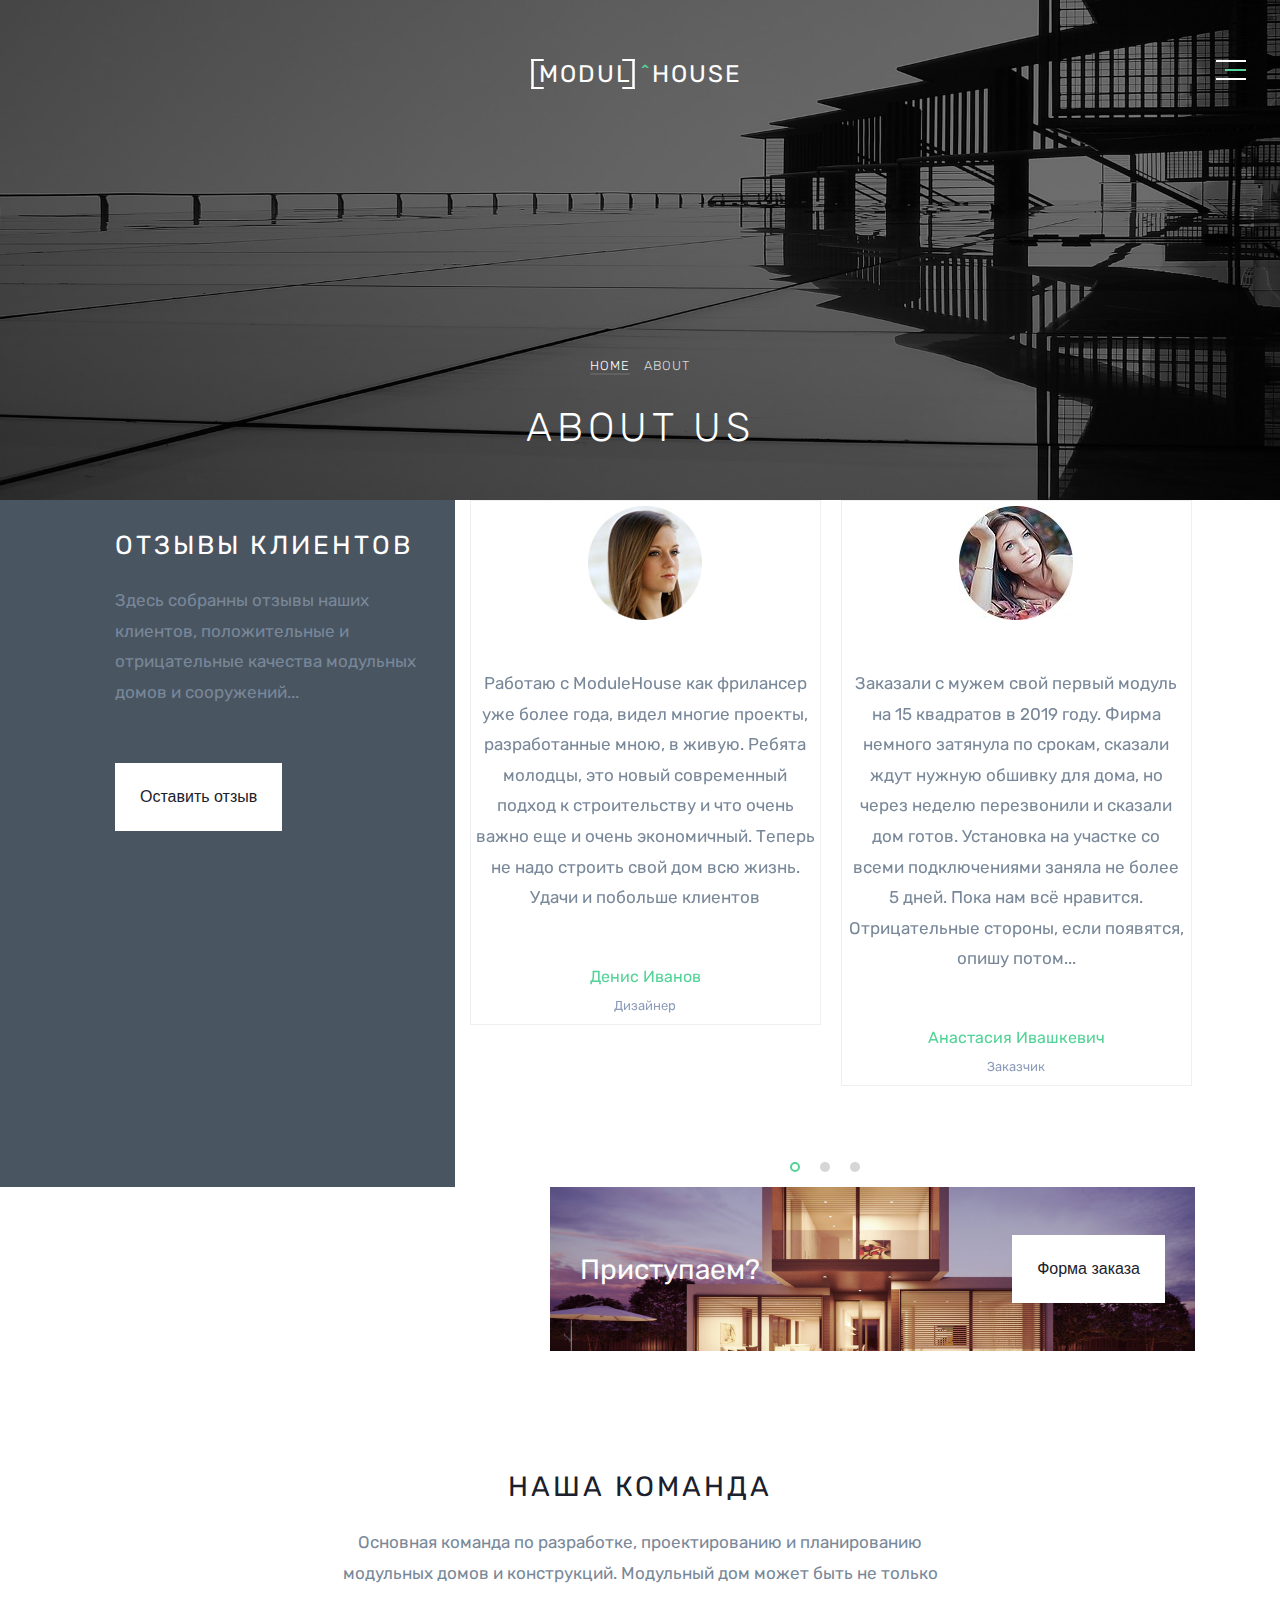
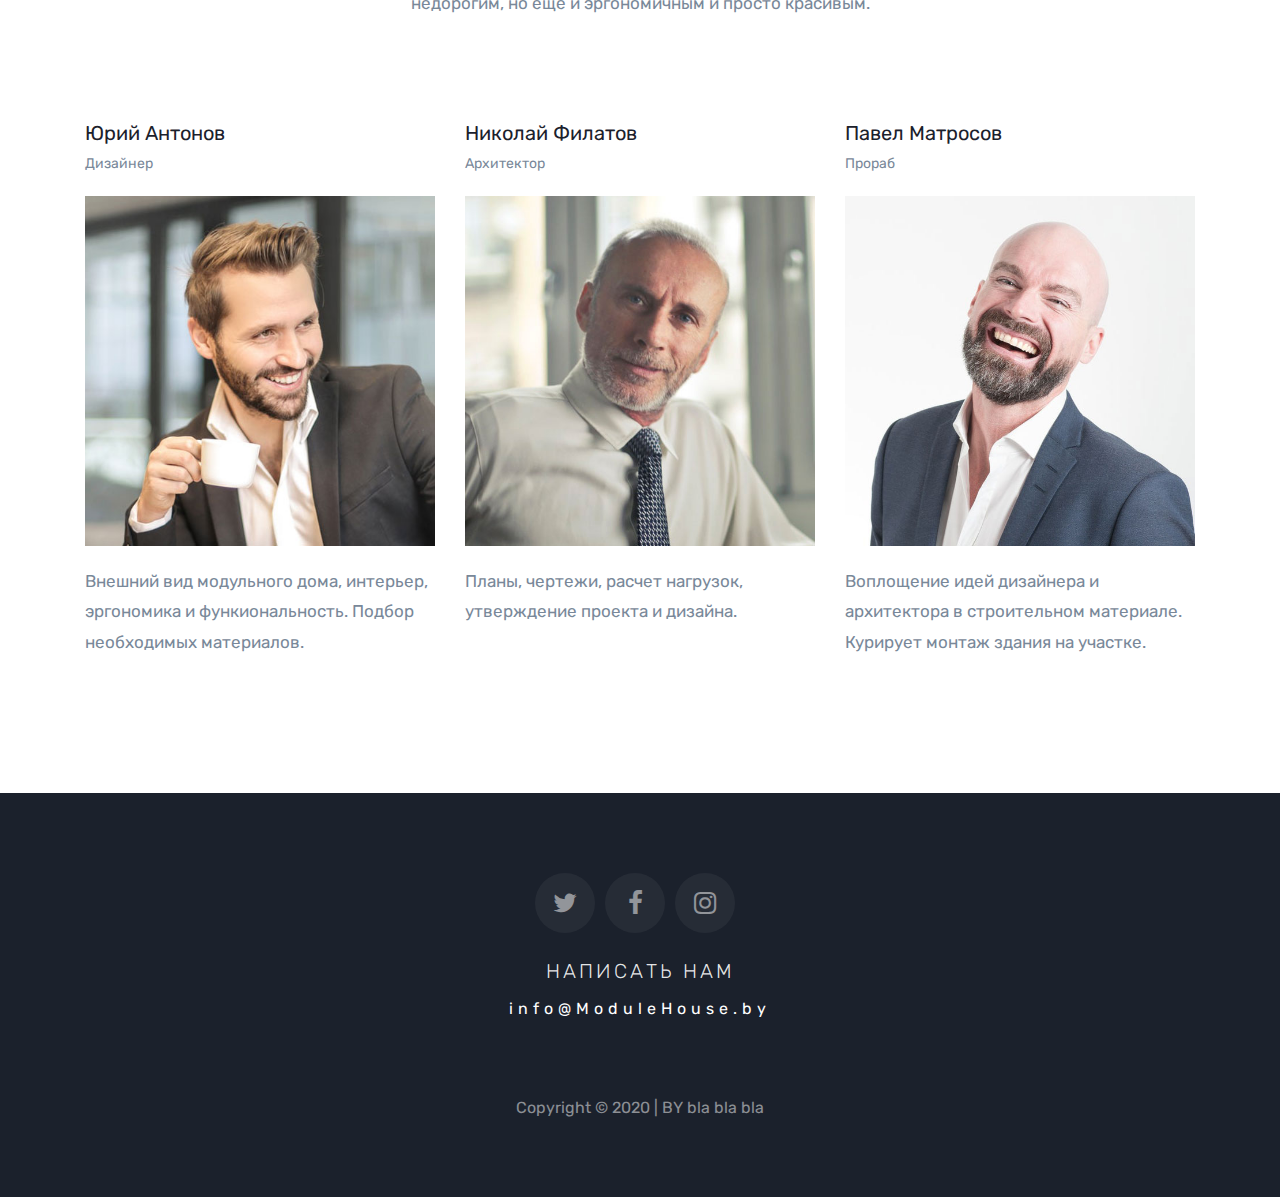
==== about.html @ 00d04a7b "first-commit" ====
<!DOCTYPE html>
<html lang="ru">
<head>
    <meta charset="UTF-8">
    <meta name="viewport" content="width=device-width, initial-scale=1.0">
    <link href="https://fonts.googleapis.com/css2?family=Rubik:wght@300;400;700&display=swap" rel="stylesheet">
    <link rel="stylesheet" href="css/style.css">
    <link rel="stylesheet" href="css/flaticon.css">
    <link rel="stylesheet" href="css/icomoon.css">
    <title>Modul:House</title>
</head>
<body>
    <header class="about_header">
        <div class="overlay">
        <div class="logo">
            <a href="index.html"><h1 class="logo_text"><span>MODUL</span>  <span class="logo_roof">^</span>HOUSE</h1></a>
        </div>
        <div class="about_us">ABOUT US</div>
        <div class="about_breadcrumbs">
            <span><a href="index.html">HOME</a></span>
            <span>ABOUT</span>
        </div>
</div>
        <div class="header_burger">
            <span></span>
        </div>
        <nav class="header_menu">
            <div class="menu_bg">
                <ul>
                    <li><a href="index.html" class="header_link"><h1 class="logo"><span>MODUL</span> <span class="logo_roof">^</span>HOUSE</h1></a></li>
                    <li><a href="index.html" class="header_link">Главная</a></li>
                    <li><a href="about.html" class="header_link">О нас</a></li>
                    <li><a href="#" class="header_link">Модульные дома</a></li>
                    <li><a href="#" class="header_link">Технология производства</a></li>
                    <li><a href="service.html" class="header_link">Наше предприятие</a></li>
                    <li><a href="contact.html" class="header_link">Контакты</a></li>
                </ul>
            </div>
        </nav>
    </header>
    <!-- reviews -->
<section class="about_reviews">
    <div class="reviews_container container">
        <div class="reviews_wrapper">
            <div class="reviews_static">
                <div class="static_title">Отзывы клиентов</div>
                <div class="reviews_subtitle">Здесь собранны отзывы наших клиентов, положительные и отрицательные качества модульных домов и сооружений...</div>
                <button class="reviews_left_btn">Оставить отзыв</button>
            </div>
            <div class="reviews_slider">
                    <div class="reviews_slider_item">
                        <div class="reviews_img_wrapper">
                            <img src="img/r_slider/1.jpg" alt="1">
                        </div>
                        <div class="reviews_content">Работаю с ModuleHouse как фрилансер уже более года, видел многие проекты, разработанные мною, в живую. Ребята молодцы, это новый современный подход к строительству и что очень важно еще и очень экономичный. Теперь не надо строить свой дом всю жизнь. Удачи и побольше клиентов</div>
                        <div class="author_name">Денис Иванов</div>
                        <div class="who_is">Дизайнер</div>
                    </div>
                    <div class="reviews_slider_item">
                        <div class="reviews_img_wrapper">
                            <img src="img/r_slider/2.jpg" alt="2">
                        </div>
                        <div class="reviews_content">Заказали с мужем свой первый модуль на 15 квадратов в 2019 году. Фирма немного затянула по срокам, сказали ждут нужную обшивку для дома, но через неделю перезвонили и сказали дом готов. Установка на участке со всеми подключениями заняла не более 5 дней. Пока нам всё нравится. Отрицательные стороны, если появятся, опишу потом...</div>
                        <div class="author_name">Анастасия Ивашкевич</div>
                        <div class="who_is">Заказчик</div>
                    </div>
                    <div class="reviews_slider_item">
                        <div class="reviews_img_wrapper">
                            <img src="img/r_slider/3.jpg" alt="3">
                        </div>
                        <div class="reviews_content">Добрый день, немного опасался всего этого нового, не понятного, но когда зимой приехал и посмотрел тестовый модуль, мне понравилось. При температуре на улице -15 градусов, в доме с одним лишь обогревателем температура была около 18 градусов. Изначально думал поставить как гостевой дом, но когда увидел всю суть и легкость пристройки и увеличения площади, понял, что это будет основное жилье.</div>
                        <div class="author_name"> Денис Иванов</div>
                        <div class="who_is">Заказчик</div>
                    </div>
            </div>
        </div>
    </div>
</section>
<!-- started -->
<section class="started">
    <div class="started_container container">
        <div class="started_wrapper">
            <div class="started_title">Приступаем?</div>
            <button class="started_btn">Форма заказа</button>
        </div>
    </div>
</section>
<!-- our team -->
<section class="our_team">
    <div class="our_team_container container">
        <div class="our_team_header">
        <div class="our_team_title">Наша команда</div>
        <div class="our_team_subtitle">Основная команда по разработке, проектированию и планированию модульных домов и конструкций. Модульный дом может быть не только недорогим, но еще и эргономичным и просто красивым.
        </div>
    </div>
        <div class="our_team_wrapper">
            <div class="team_item">
                <div class="name">Юрий Антонов</div>
                <div class="prof">Дизайнер</div>
                <div class="team_img"><img src="img/bg/person_1.jpg" alt="person"></div>
                <div class="team_slogan">Внешний вид модульного дома, интерьер, эргономика и функиональность. Подбор необходимых материалов.</div>
            </div>
            <div class="team_item">
                <div class="name">Николай Филатов</div>
                <div class="prof">Архитектор</div>
                <div class="team_img"><img src="img/bg/person_3.jpg" alt="person"></div>
                <div class="team_slogan">Планы, чертежи, расчет нагрузок, утверждение проекта и дизайна.</div>
            </div>
            <div class="team_item">
                <div class="name">Павел Матросов</div>
                <div class="prof">Прораб</div>
                <div class="team_img"><img src="img/bg/person_2.jpg" alt="person"></div>
                <div class="team_slogan">Воплощение идей дизайнера и архитектора в строительном материале. Курирует монтаж здания на участке.</div>
            </div>
        </div>
    </div>
</section>
<!-- footer -->
<section class="footer">
    <div class="footer_container container">
        <div class="social_icon">
            <div class="twitter">
                <a href="twitter.com"><span class="icon-twitter"></span></a>
            </div>
            <div class="facebook">
                <a href="twitter.com"><span class="icon-facebook"></span></a>
            </div>
            <div class="instagram">
                <a href="twitter.com"><span class="icon-instagram"></span></a>
            </div>
        </div>
        <div class="contact_us">
            <div class="footer_title">НАПИСАТЬ НАМ</div>
            <div class="footer_mail">info@ModuleHouse.by</div>
        </div>
        <div class="copyright">Copyright &copy; 2020 | BY bla bla bla
        </div>
    </div>
</section>
    <script src="//code.jquery.com/jquery-3.5.1.min.js"></script>
    <script src="js/slick.min.js"></script>
    <script src="js/slider.js"></script>
    <script src="js/burger.js"></script>
    <script src="js/anim.js"></script>
    <script></script>
</body>
</html>
---- css/style.css ----
*{
    padding: 0;
    margin: 0;
    box-sizing: border-box;
    outline: none;
}
body{
    font-family: 'Rubik', sans-serif;
}

body.active{
    overflow: hidden;
}
/* header */

h1{
    font-size: 24px;
    font-weight: 400;
    letter-spacing: 2px;
    color: #fff;
    position: absolute;
    z-index: 1;
    margin: 60px 0 0 0;
    right: 50%;
    transform: translate(50%, 0%); 
}

h1 span:before{
    position: absolute;
    content: '';
    top: -1px;
    left:-7px;
    height: 26px;
    width: 10px;
    background-color: transparent;
    border: 2px solid #fff;
    border-right: none;
}
h1 span:after{
    position: absolute;
    content: '';
    top: -1px;
    left: 84px;
    height: 26px;
    width: 10px;
    background-color: transparent;
    border: 2px solid #fff;
    border-left: none;
}
.logo .logo_roof{
    color:#53d397;
}
/* header burger */

.header_burger{
    display: block;
    position: absolute;
    width: 30px;
    height: 20px;
    left: 95%;
    top: 60px;
    z-index: 3;
    cursor: pointer;
}
.header_burger:hover span{
    width: 100%;
    transition: all 0.5s ease;
}
.header_burger span{
    position: absolute;
    width: 70%;
    background-color: #53d397;
    height: 2px;
    right: 0;
    top: 9px;
}
.header_burger:before,
.header_burger:after{
    content: '';
    background-color: #fff;
    position: absolute;
    width: 100%;
    height: 2px;
    left: 0;
}
.header_burger:before{
    top: 0;
}
.header_burger:after{
    bottom: 0;
}
.header_burger.active:before{
    transform: rotate(45deg);
    transition: all 0.5s ease;
    top: 9px;
}
.header_burger.active:after{
    transform: rotate(-45deg);
    transition: all 0.5s ease;
    bottom:9px;
}
.header_burger.active span{
    transform: scale(0);
}
.header_menu.active{
    opacity: 1;
    top: 0;
    position: absolute;
    width: 100%;
    height: 100%;
    transition: left 0.6s ease,
        height 0.6s ease,
        left 0.5s ease,
        opacity 1s ease;
}
/* slider */
.header_slider{
    position: relative;
    overflow: hidden;
}
.header_slider.slick-slider{
    background-color:rgb(0, 0, 0); 
}
/* Слайдер запущен */
.slick-slider.slick-initialized{}
/* Слайдер с точками */
.slick-slider.slick-dotted{}
/* Ограничивающая оболочка */
.header_slider .slick-list {
    height: 700px;
    width: 100%;
}

.header_slider img {
    width: 100%;
    height: 700px;
  }
/* Лента слайдов */
.header_slider .slick-track{
    display: flex;
    align-items: flex-start;
}
/* Слайд */
.header_slider .slick-slide{
    opacity: 0.4;
    overflow: hidden;

}
.header_slider .slick-slide:hover{
    opacity: 0.8;
    cursor: pointer;
    transition: all 0.5s ease 0s;
}

/* Слайд активный (показывается) */
.slick-slide.slick-active{}
/* Слайд основной */
.slick-slide.slick-current{}
/* Слайд по центру */
.slick-slide.slick-center{}
/* Точки (булиты) */
.header_slider .slick-dots{
    position: absolute;
    bottom: 100px;
    right: 50%;
    transform: translateX(50%);
    display: flex;
    align-items: flex-start;
    justify-content: center;
}
.header_slider .slick-dots li{
    list-style-type: none;
    margin: 0 10px;
    
}
/* Элемент точки */
.header_slider .slick-dots li button{
    font-size: 0;
    width: 20px;
    height: 20px;
    background-color: rgb(214, 214, 214);
    border-radius: 50%;
    border: none;
    cursor: pointer;
}
/* Активная точка */
.header_slider .slick-dots li.slick-active button{
    background-color:#fff;
    border: 3px solid #53d397;
}

/* nav */

.header_menu{
    opacity: 0;
    display: flex;
    position: absolute;
    width: 100%;
    height: 0;
    background-color: #1b212c;
    top: -100%;
    left: 0;
    z-index: 2;
}
.menu_bg{
    background: url('../img/slider/bg_2.jpg') center center/cover no-repeat;;
    width: 40%;
}
.header_menu ul{
    position: relative;
    top: 20%;
    left: 100%;
}
.header_menu ul li{
    margin: 50px;
    list-style-type: none;
}
.header_menu ul li a{
    font-size: 20px;
    font-weight: 400;
    text-decoration: none;
    color: #fff;
}
.header_menu ul li a:hover{
    color:#53d397;
}
.header_menu ul li a:hover:before{
    content: '';
    width: 15px;
    height: 15px;
    background-color: #1b212c;
    position: absolute;
    left: -8px;
    margin-top: 5px;
    transform: rotate(45deg);
    border-bottom: 1px solid #53d397;
    border-left: 1px solid #53d397;
}

.header_menu ul li .logo{
    font-size: 24px;
    font-weight: 400;
    letter-spacing: 2px;
    color: #fff;
    position: relative;
    top:-20px;
}
/* content */
.container{
    width: 1140px;
    padding-right: 15px;
    padding-left: 15px;
    margin: 0 auto;
}
.wrapper{
    display: flex;
    justify-content: space-between;
}
.content_wrapper{
    display: flex;
    flex-wrap: wrap;
    align-content: center;
    justify-content: space-around;
}
.counter1, .counter2, .counter3, .counter4{
    font-size: 30px;
    color: #1b212c;
    font-weight: 300;
}
.content_item{
    padding-bottom: 50px;
    margin-right: 70px;
}
.subtitle{
    font-size: 14px;
    color:#42506b;
    letter-spacing: 3px;
    text-transform: uppercase;
    margin-top: 10px;    
}
.content_img_wrapper{
    max-height: 470px;
    position: relative;
}
.wrapper .content_img_wrapper img{
    max-width: 470px;
    height:470px;
    object-fit: cover;
}
.content_img_wrapper .content_btn{
    position: absolute;
    top: 50%;
    left:50%;
    transform: translate(-50%, -50%);
    font-size: 20px;
    letter-spacing: 1px;
    color:#1b212c;
    border: 2px solid #fff;
    padding: 24px 40px;
    background-color: #fff;
    cursor: pointer;
}
.img_wrapper .content_btn:hover{
    background-color: rgba(0, 0, 0, 0.305);
    color: #fff;
    transition: all 0.5s ease;
}
/* service */

.service_nav{
    padding: 48px 0;
    background-color: #4a5562;
}
.service_nav h3{
    margin: 0 0 54px 16px;
    font-size: 18px;
    text-transform: uppercase;
    color: #fff;
    font-weight: 400;
}
.nacc h2{
    margin-bottom: 70px;
    font-size: 24px;
    text-transform: uppercase;
    color: #4a5562;
    font-weight: 400;
}
.nacc h2 span{
    font-size: 24px;
    text-transform: uppercase;
    color:#53d397;
    font-weight: 400;
}
.service_nav:after{
    content: '';
    position: absolute;
    top: 0;
    right: 100%;
    bottom: 0;
    width: 360%;
    background: #4a5562;
}
li .flaticon-house-plans:before{
    content: '\f103';
    font-size: 26px;
    margin-right: 16px;
}


.service_nav h3 span{
    color: #fff;
    padding-bottom: 3px;
    border-bottom: 2px solid #53d397;
}
.service_nav h3{
    color: #fff;
}
.service_item_title span{
    font-size: 30px;
}
.accord_subtitle{
    margin-top: 30px;
}
.accord_btn{
    margin-top: 25px;
    background: #4a5562;
    border: 1px solid #fff;
    color: #fff;
    padding: 24px;
    font-weight: 400;
    text-align: center;
    white-space: nowrap;
    vertical-align: middle;
    font-size: 16px;
    cursor: pointer;
}
.accord_btn:hover{
    background-color: #fff;
    color: #4a5562;
    border: 1px solid #4a5562;
}
.img_30, .img_45, .img_60{
    height: 60%;
    width: 60%;
}
/*  */
/* started */
.started_container{
    display: flex;
    justify-content: flex-end;
}
.started_wrapper{
    background: url('../img/bg/bg_1.jpg') center center/cover no-repeat;
    padding: 48px 30px;
    display: flex;
    justify-content: space-between;
    flex:0 0 58.1%;
}
.started_title{
    font-size: 28px;
    align-self: center;
    color: #fff;
}
.started_btn{
    align-self: center;
    background: #fff;
    border: 1px solid #fff;
    color: #1b212c;
    padding: 24px;
    font-weight: 400;
    text-align: center;
    white-space: nowrap;
    vertical-align: middle;
    font-size: 16px;
}
/* portfolio */

.portfolio_wrapper{
    display: flex;
    padding: 119px 0;
}
.portfolio_wrapper img{
    max-width:100%;
    height:auto;
}
.porfolio_content_wrapper{
    display: block;
}
.img_wrapper{
    width: 20%;
}
.portfolio_subtitle{
    font-size: 17px;
    line-height: 1.8;
    font-weight: 400;
    color: #798899;
    margin-bottom: 16px;
}
.portfolio_title{
    font-weight: 400;
    font-size: 28px;
    text-transform: uppercase;
    letter-spacing: 3px;
    color: #1b212c;
    margin-bottom: 24px;
}
/* reviews */
.reviews_wrapper{
    display: flex;
    justify-content: space-between;
}
.reviews_static{
    position: relative;
    background: #4a5562;
    padding: 30px;
    flex: 0 0 33.333%;
}
.reviews_static:before{
    content: '';
    position: absolute;
    top: 0;
    right: 100%;
    bottom: 0;
    width: 360%;
    background: #4a5562;
}
.reviews_slider_item{
    padding: 5px;
    border: 1px solid #edeff1;
    margin: 0 5px 40px 15px;
}
.static_title{
    font-weight: 400;
    font-size: 26px;
    text-transform: uppercase;
    letter-spacing: 3px;
    color: #fff;
    margin-bottom: 24px;
}
.reviews_subtitle{
    font-size: 17px;
    line-height: 1.8;
    font-weight: 400;
    color: #798899;
    margin-bottom: 16px;
}
.reviews_left_btn{
    margin-top: 40px;
    align-self: center;
    background: #fff;
    border: 1px solid #fff;
    color: #1b212c;
    padding: 24px;
    font-weight: 400;
    text-align: center;
    white-space: nowrap;
    vertical-align: middle;
    font-size: 16px;
    cursor: pointer;
}
.reviews_left_btn:hover{
    background: transparent;
    color: #fff;
}
.reviews_img_wrapper{
    margin-bottom:48px;
    border-radius: 50%;
}
.reviews_img_wrapper img{
    display: block;
    margin: 0 auto;
}
.reviews_content{
    font-size: 17px;
    line-height: 1.8;
    font-weight: 400;
    color: #798899;
    margin-bottom: 48px;
    text-align: center;
}
.author_name{
    text-align: center;
    font-weight: 400;
    font-size: 16px;
    color: #53d397;
    line-height: 2;
}
.who_is{
    font-size: 13px;
    color: #8d9db9;
    text-align: center;
    line-height: 2;
}
/* reviews  */
/* slider */
.reviews_slider{
    position: relative;
    overflow: hidden;
}
.reviews_slider.slick-slider{ 
}
/* Слайдер запущен */
.slick-slider.slick-initialized{}
/* Слайдер с точками */
.slick-slider.slick-dotted{}
/* Ограничивающая оболочка */
.reviews_header_slider .slick-list {
}

.reviews_header_slider img {
}
/* Лента слайдов */
.reviews_slider .slick-track{
    display: flex;
    align-items: flex-start;
}
/* Слайд */
.reviews_slider .slick-slide{
    overflow: hidden;
}


/* Слайд активный (показывается) */
.slick-slide.slick-active{}
/* Слайд основной */
.slick-slide.slick-current{}
/* Слайд по центру */
.slick-slide.slick-center{}
/* Точки (булиты) */
.reviews_slider .slick-dots{
    position: absolute;
    bottom: 0;
    right: 50%;
    transform: translateX(50%);
    display: flex;
    align-items: flex-start;
    justify-content: center;
}
.reviews_slider .slick-dots li{
    list-style-type: none;
    margin: 0 10px;
}
/* Элемент точки */
.reviews_slider .slick-dots li button{
    font-size: 0;
    width: 10px;
    height: 10px;
    background-color: rgb(214, 214, 214);
    border-radius: 50%;
    border: none;
    cursor: pointer;
}
/* Активная точка */
.reviews_slider .slick-dots li.slick-active button{
    background-color:#fff;
    border: 2px solid #53d397;
}
/* Price */
.flaticon-skyline:before{
    content: '\f103';
    font-size: 80px;
    line-height: 1.3;
    color: #53d397;
}
.price_wrapper{
    display: flex;
    justify-content: space-between;
    padding: 119px 0;
}
.price_item{
    text-align: center;
    padding: 48px 24px;
}
.price_title{
    font-weight: 400;
    font-size: 24px;
    margin: 16px 0;
    color: #1b212c;
}
.price_subtitle{
    font-size: 17px;
    line-height: 1.8;
    font-weight: 400;
    color: #798899;
    margin-bottom: 24px;
}
.price_price{
    margin-bottom: 24px;
    padding: 16px 0;
    font-size: 17px;
    line-height: 1.8;
    font-weight: 400;
    color: #ccd3e0;
}
.price_price span{
    font-size: 30px;
    color: #798899;
}
.price_btn{
    background: #4a5562;
    border: 1px solid #4a5562;
    color: #fff;
    cursor: pointer;
    width: 138px;
    height: 58px;
    font-weight: 400;
    font-size: 16px;
}
.price_btn:hover{
    background-color: #fff;
    color: #4a5562;
    transition: all 0.3s ease;
}
/* footer */
.footer{
    background-color: #1b212c;
    padding: 80px 0;
}
.social_icon{
    display: flex;
    justify-content: center;
    margin-bottom: 16px;
}
.social_icon .twitter, .facebook, .instagram{
    width: 60px;
    height: 60px;
    border-radius: 50%;
    background-color: rgba(255, 255, 255, 0.05);
    margin: 0 10px 10px 0;
}
.contact_us .footer_title{
    font-weight: 300;
    font-size: 20px;
    text-transform: uppercase;
    letter-spacing: 3px;
    color: rgba(255, 255, 255, 0.9);
    text-align: center;
    margin-bottom: 16px;
}
.contact_us .footer_mail{
    font-size: 16px;
    letter-spacing: 5px;
    color:#fff;
    text-align: center;
    margin-bottom: 16px;
}
.copyright{
    font-size: 16px;
    font-weight: 400;
    color: rgba(255, 255, 255, 0.5);
    margin-top:80px;
    text-align: center;
}
.social_icon .twitter,
.social_icon .facebook,
.social_icon .instagram{
    position: relative;
}
.icon-twitter,
.icon-facebook,
.icon-instagram{
    position: absolute;
    font-size: 26px;
    top: 50%;
    left: 50%;  
    transform: translate(-50%, -50%);
    color: rgba(255, 255, 255, 0.5);
}
.icon-facebook:before{
    content: "\f09a";
    }
.icon-twitter:before{
    content: "\f099";
}
.icon-instagram:before{
    content: "\f16d";
}

/* html about */
.about_header{
    height: 500px;

    background: url('../img/bg/bg_2.jpg') center center/cover no-repeat;
}
.overlay{
    height: 500px;
    position: relative;   
    background-color:rgba(0, 0, 0, 0.5);
    display: flex;
    justify-content: center;
}
.about_us{
    color: #fff;
    line-height: 1.2;
    font-weight: 300;
    text-transform: uppercase;
    letter-spacing: 5px;
    font-size: 40px;
    margin-bottom: 48px;
}
.our_team_title{
    font-weight: 400;
    font-size: 28px;
    text-transform: uppercase;
    letter-spacing: 3px;
    color: #1b212c;
    margin-bottom: 24px;
    display: block;
}
.about_breadcrumbs{
    position: absolute;
    bottom: 25%;
    text-transform: uppercase;
    font-size: 13px;
    letter-spacing: 1px;
    line-height: 1.5;
    font-weight: 300;
    color: rgba(255, 255, 255, 0.8);
   
}
.about_breadcrumbs a{
    text-decoration: none;
    color:#fff;
    margin-right: 10px;
    border-bottom: 2px solid rgba(255, 255, 255, 0.1);
}
.about_us{
    align-self: flex-end;
}
.about_reviews .reviews_slider .slick-dots{
    bottom: 15px;
}

/* our team */
.our_team{
    padding: 119px 0;
}
.our_team_header{
    margin-bottom: 48px;
    padding-bottom: 48px;
}
.our_team_title{
    font-weight: 400;
    font-size: 28px;
    text-transform: uppercase;
    letter-spacing: 3px;
    color: #1b212c;
    margin-bottom: 24px;
    text-align: center;
}
.our_team_subtitle{
    font-size: 17px;
    line-height: 1.8;
    font-weight: 400;
    color: #798899;
    margin-bottom: 16px;
    text-align: center;
    max-width: 640px;
    margin: 0 auto;
}
.our_team_wrapper{
    display: flex;
    justify-content: space-between;
}
.team_item{
    flex: 0 0 31.5%;
}
.team_img img{
    overflow: hidden;
    width: 100%;
    height: auto;
    margin-bottom: 16px;
}
.name{
    font-size: 20px;
    color: #1b212c;
    font-weight: 400;
    line-height: 1.8;
}
.prof{
    font-size: 14px;
    color: #798899;
    font-weight: 400;
    line-height: 1.8;
    margin-bottom: 20px;
}
.team_slogan{
    font-size: 17px;
    line-height: 1.8;
    font-weight: 400;
    color: #798899;
    margin-bottom: 16px;
}
/* contact */
.contact{
    padding: 119px 0;
}
.contact_title{
    line-height: 1.5;
    color: #1b212c;
    font-weight: 400;
    font-size: 24px;
    margin-bottom: 24px;
}
.contact_wrapper{
    display: flex;
    justify-content: space-between;
}
.address, .phone, .mail, .web{
    font-size: 17px;
    line-height: 1.8;
    font-weight: 400;
    color: #798899;
}
.phone span, .web span, .mail span{
    color: #53d397;
    font-size: 17px;
    line-height: 1.8;
    font-weight: 400;
}
.form_wrapper{
    margin-top: 50px;
    display: flex;
    justify-content: space-between;
}
form{
    flex: 0 1 49%;
}
form input{
    display: block;
    width: 100%;
    font-size: 15px;
    padding: 6px 12px;
    height: 52px;
    background: #fff;
    color: #7d8faf;
    border: 1px solid rgb(204, 211, 224);
    margin-bottom: 25px;
}
form textarea{
    width: 100%;
    font-size: 15px;
    padding: 6px 12px;
    background: #fff;
    font-weight: 400;
    color: #7d8faf;
    border: 1px solid rgb(204, 211, 224);
    margin-bottom: 25px;
}
.contact_submit{
    cursor: pointer;
    background: #4a5562;
    border: 1px solid #4a5562;
    color: #fff;
    font-weight: 400;
    text-align: center;
    white-space: nowrap;
    vertical-align: middle;
    width: 200px;
}
#map{
    margin: 0;
    background-color: rgba(80,80,80,1);
    flex: 0 1 49%;
    max-height: 370px;
}
/* work */
.work{
    padding: 119px 0;
}
.work_wrapper{
    display: flex;
    justify-content: space-between;
}
.work_item{
    flex: 0 0 33.3333%;
    margin: 0 5px 0 5px;
}
.work_title{
    font-weight: 400;
    font-size: 28px;
    text-transform: uppercase;
    letter-spacing: 3px;
    color: #1b212c;
    margin-bottom: 96px;
    text-align: center;
}
.work_item_title{
    font-size: 24px;
    color: #1b212c;
    font-weight: 400;
    margin-bottom: 8px;
}
.work_item_title span{
    color: #53d397;
}
.work_item_descr{
    font-size: 17px;
    line-height: 1.8;
    font-weight: 400;
    color: #798899;

}



.grid {
    list-style: none;
    margin-left: -40px;
  }
  
  .gc {
    box-sizing: border-box;
    display: inline-block;
    margin-right: -.25em;
    min-height: 1px;
    padding-left: 40px;
    vertical-align: top;
  }
  
  .gc--1-of-3 {
    width: 43%;
  }
  
  .gc--2-of-3 {
    width: 57%;
  }
  
  .naccs {
    position: relative;
    max-width: 950px;
    margin: 0 auto;
  }
  
  .naccs .menu div {
    padding: 15px 0 15px 20px;
    margin-bottom: 10px;
    color: #fff;
    cursor: pointer;
    position: relative;
    vertical-align: middle;
    font-weight: 700;
    -webkit-transition: 1s all cubic-bezier(0.075, 0.82, 0.165, 1);
    transition: 1s all cubic-bezier(0.075, 0.82, 0.165, 1);
  }
  .naccs .menu div span{
      margin-right: 10px;
      font-size: 28px;
  }
  .naccs .menu div.active {
    color: #53d397;
    padding: 15px 20px 15px 30px;
  }
  ul.nacc {
    position: relative;
    height: 0px;
    list-style: none;
    margin: 0;
    padding: 0;
    -webkit-transition: 0.5s all cubic-bezier(0.075, 0.82, 0.165, 1);
    transition: 0.5s all cubic-bezier(0.075, 0.82, 0.165, 1);
  }
  ul.nacc li {
    margin-top: 45px;
    opacity: 0;
    -webkit-transform: translateX(50px);
            transform: translateX(50px);
    position: absolute;
    list-style: none;
    -webkit-transition: 1s all cubic-bezier(0.075, 0.82, 0.165, 1);
    transition: 1s all cubic-bezier(0.075, 0.82, 0.165, 1);
  }
  
  ul.nacc li.active {
    -webkit-transition-delay: .3s;
            transition-delay: .3s;
    z-index: 1;
    opacity: 1;
    -webkit-transform: translateX(0px);
            transform: translateX(0px);
  }
---- css/flaticon.css ----
/*
  	Flaticon icon font: Flaticon
  	Creation date: 19/08/2018 00:48
  	*/

@font-face {
  font-family: "Flaticon";
  src: url("../fonts/flaticon/font/Flaticon.eot");
  src: url("../fonts/flaticon/font/Flaticon.eot?#iefix") format("embedded-opentype"),
       url("../fonts/flaticon/font/Flaticon.woff") format("woff"),
       url("../fonts/flaticon/font/Flaticon.ttf") format("truetype"),
       url("../fonts/flaticon/font/Flaticon.svg#Flaticon") format("svg");
  font-weight: normal;
  font-style: normal;
}

@media screen and (-webkit-min-device-pixel-ratio:0) {
  @font-face {
    font-family: "Flaticon";
    src: url("../fonts/flaticon/font/Flaticon.svg#Flaticon") format("svg");
  }
}

[class^="flaticon-"]:before, [class*=" flaticon-"]:before,
[class^="flaticon-"]:after, [class*=" flaticon-"]:after {   
  font-family: Flaticon;
  font-style: normal;
  font-weight: normal;
  font-variant: normal;
  text-transform: none;
  line-height: 1;

  /* Better Font Rendering =========== */
  -webkit-font-smoothing: antialiased;
  -moz-osx-font-smoothing: grayscale;
}

.flaticon-house-plans:before { content: "\f100"; }
.flaticon-modern-house:before { content: "\f101"; }
.flaticon-ideas:before { content: "\f102"; }
.flaticon-skyline:before { content: "\f103"; }
---- css/icomoon.css ----
@font-face {
  font-family: 'icomoon';
  src:  url('../fonts/icomoon/icomoon.eot?6tt51o');
  src:  url('../fonts/icomoon/icomoon.eot?6tt51o#iefix') format('embedded-opentype'),
    url('../fonts/icomoon/icomoon.ttf?6tt51o') format('truetype'),
    url('../fonts/icomoon/icomoon.woff?6tt51o') format('woff'),
    url('../fonts/icomoon/icomoon.svg?6tt51o#icomoon') format('svg');
  font-weight: normal;
  font-style: normal;
}

[class^="icon-"], [class*=" icon-"] {
  /* use !important to prevent issues with browser extensions that change fonts */
  font-family: 'icomoon' !important;
  speak: none;
  font-style: normal;
  font-weight: normal;
  font-variant: normal;
  text-transform: none;
  line-height: 1;

  /* Better Font Rendering =========== */
  -webkit-font-smoothing: antialiased;
  -moz-osx-font-smoothing: grayscale;
}

.icon-asterisk:before {
  content: "\f069";
}
.icon-plus:before {
  content: "\f067";
}
.icon-question:before {
  content: "\f128";
}
.icon-minus:before {
  content: "\f068";
}
.icon-glass:before {
  content: "\f000";
}
.icon-music:before {
  content: "\f001";
}
.icon-search:before {
  content: "\f002";
}
.icon-envelope-o:before {
  content: "\f003";
}
.icon-heart:before {
  content: "\f004";
}
.icon-star:before {
  content: "\f005";
}
.icon-star-o:before {
  content: "\f006";
}
.icon-user:before {
  content: "\f007";
}
.icon-film:before {
  content: "\f008";
}
.icon-th-large:before {
  content: "\f009";
}
.icon-th:before {
  content: "\f00a";
}
.icon-th-list:before {
  content: "\f00b";
}
.icon-check:before {
  content: "\f00c";
}
.icon-close:before {
  content: "\f00d";
}
.icon-remove:before {
  content: "\f00d";
}
.icon-times:before {
  content: "\f00d";
}
.icon-search-plus:before {
  content: "\f00e";
}
.icon-search-minus:before {
  content: "\f010";
}
.icon-power-off:before {
  content: "\f011";
}
.icon-signal:before {
  content: "\f012";
}
.icon-cog:before {
  content: "\f013";
}
.icon-gear:before {
  content: "\f013";
}
.icon-trash-o:before {
  content: "\f014";
}
.icon-home:before {
  content: "\f015";
}
.icon-file-o:before {
  content: "\f016";
}
.icon-clock-o:before {
  content: "\f017";
}
.icon-road:before {
  content: "\f018";
}
.icon-download:before {
  content: "\f019";
}
.icon-arrow-circle-o-down:before {
  content: "\f01a";
}
.icon-arrow-circle-o-up:before {
  content: "\f01b";
}
.icon-inbox:before {
  content: "\f01c";
}
.icon-play-circle-o:before {
  content: "\f01d";
}
.icon-repeat:before {
  content: "\f01e";
}
.icon-rotate-right:before {
  content: "\f01e";
}
.icon-refresh:before {
  content: "\f021";
}
.icon-list-alt:before {
  content: "\f022";
}
.icon-lock:before {
  content: "\f023";
}
.icon-flag:before {
  content: "\f024";
}
.icon-headphones:before {
  content: "\f025";
}
.icon-volume-off:before {
  content: "\f026";
}
.icon-volume-down:before {
  content: "\f027";
}
.icon-volume-up:before {
  content: "\f028";
}
.icon-qrcode:before {
  content: "\f029";
}
.icon-barcode:before {
  content: "\f02a";
}
.icon-tag:before {
  content: "\f02b";
}
.icon-tags:before {
  content: "\f02c";
}
.icon-book:before {
  content: "\f02d";
}
.icon-bookmark:before {
  content: "\f02e";
}
.icon-print:before {
  content: "\f02f";
}
.icon-camera:before {
  content: "\f030";
}
.icon-font:before {
  content: "\f031";
}
.icon-bold:before {
  content: "\f032";
}
.icon-italic:before {
  content: "\f033";
}
.icon-text-height:before {
  content: "\f034";
}
.icon-text-width:before {
  content: "\f035";
}
.icon-align-left:before {
  content: "\f036";
}
.icon-align-center:before {
  content: "\f037";
}
.icon-align-right:before {
  content: "\f038";
}
.icon-align-justify:before {
  content: "\f039";
}
.icon-list:before {
  content: "\f03a";
}
.icon-dedent:before {
  content: "\f03b";
}
.icon-outdent:before {
  content: "\f03b";
}
.icon-indent:before {
  content: "\f03c";
}
.icon-video-camera:before {
  content: "\f03d";
}
.icon-image:before {
  content: "\f03e";
}
.icon-photo:before {
  content: "\f03e";
}
.icon-picture-o:before {
  content: "\f03e";
}
.icon-pencil:before {
  content: "\f040";
}
.icon-map-marker:before {
  content: "\f041";
}
.icon-adjust:before {
  content: "\f042";
}
.icon-tint:before {
  content: "\f043";
}
.icon-edit:before {
  content: "\f044";
}
.icon-pencil-square-o:before {
  content: "\f044";
}
.icon-share-square-o:before {
  content: "\f045";
}
.icon-check-square-o:before {
  content: "\f046";
}
.icon-arrows:before {
  content: "\f047";
}
.icon-step-backward:before {
  content: "\f048";
}
.icon-fast-backward:before {
  content: "\f049";
}
.icon-backward:before {
  content: "\f04a";
}
.icon-play:before {
  content: "\f04b";
}
.icon-pause:before {
  content: "\f04c";
}
.icon-stop:before {
  content: "\f04d";
}
.icon-forward:before {
  content: "\f04e";
}
.icon-fast-forward:before {
  content: "\f050";
}
.icon-step-forward:before {
  content: "\f051";
}
.icon-eject:before {
  content: "\f052";
}
.icon-chevron-left:before {
  content: "\f053";
}
.icon-chevron-right:before {
  content: "\f054";
}
.icon-plus-circle:before {
  content: "\f055";
}
.icon-minus-circle:before {
  content: "\f056";
}
.icon-times-circle:before {
  content: "\f057";
}
.icon-check-circle:before {
  content: "\f058";
}
.icon-question-circle:before {
  content: "\f059";
}
.icon-info-circle:before {
  content: "\f05a";
}
.icon-crosshairs:before {
  content: "\f05b";
}
.icon-times-circle-o:before {
  content: "\f05c";
}
.icon-check-circle-o:before {
  content: "\f05d";
}
.icon-ban:before {
  content: "\f05e";
}
.icon-arrow-left:before {
  content: "\f060";
}
.icon-arrow-right:before {
  content: "\f061";
}
.icon-arrow-up:before {
  content: "\f062";
}
.icon-arrow-down:before {
  content: "\f063";
}
.icon-mail-forward:before {
  content: "\f064";
}
.icon-share:before {
  content: "\f064";
}
.icon-expand:before {
  content: "\f065";
}
.icon-compress:before {
  content: "\f066";
}
.icon-exclamation-circle:before {
  content: "\f06a";
}
.icon-gift:before {
  content: "\f06b";
}
.icon-leaf:before {
  content: "\f06c";
}
.icon-fire:before {
  content: "\f06d";
}
.icon-eye:before {
  content: "\f06e";
}
.icon-eye-slash:before {
  content: "\f070";
}
.icon-exclamation-triangle:before {
  content: "\f071";
}
.icon-warning:before {
  content: "\f071";
}
.icon-plane:before {
  content: "\f072";
}
.icon-calendar:before {
  content: "\f073";
}
.icon-random:before {
  content: "\f074";
}
.icon-comment:before {
  content: "\f075";
}
.icon-magnet:before {
  content: "\f076";
}
.icon-chevron-up:before {
  content: "\f077";
}
.icon-chevron-down:before {
  content: "\f078";
}
.icon-retweet:before {
  content: "\f079";
}
.icon-shopping-cart:before {
  content: "\f07a";
}
.icon-folder:before {
  content: "\f07b";
}
.icon-folder-open:before {
  content: "\f07c";
}
.icon-arrows-v:before {
  content: "\f07d";
}
.icon-arrows-h:before {
  content: "\f07e";
}
.icon-bar-chart:before {
  content: "\f080";
}
.icon-bar-chart-o:before {
  content: "\f080";
}
.icon-twitter-square:before {
  content: "\f081";
}
.icon-facebook-square:before {
  content: "\f082";
}
.icon-camera-retro:before {
  content: "\f083";
}
.icon-key:before {
  content: "\f084";
}
.icon-cogs:before {
  content: "\f085";
}
.icon-gears:before {
  content: "\f085";
}
.icon-comments:before {
  content: "\f086";
}
.icon-thumbs-o-up:before {
  content: "\f087";
}
.icon-thumbs-o-down:before {
  content: "\f088";
}
.icon-star-half:before {
  content: "\f089";
}
.icon-heart-o:before {
  content: "\f08a";
}
.icon-sign-out:before {
  content: "\f08b";
}
.icon-linkedin-square:before {
  content: "\f08c";
}
.icon-thumb-tack:before {
  content: "\f08d";
}
.icon-external-link:before {
  content: "\f08e";
}
.icon-sign-in:before {
  content: "\f090";
}
.icon-trophy:before {
  content: "\f091";
}
.icon-github-square:before {
  content: "\f092";
}
.icon-upload:before {
  content: "\f093";
}
.icon-lemon-o:before {
  content: "\f094";
}
.icon-phone:before {
  content: "\f095";
}
.icon-square-o:before {
  content: "\f096";
}
.icon-bookmark-o:before {
  content: "\f097";
}
.icon-phone-square:before {
  content: "\f098";
}
.icon-twitter:before {
  content: "\f099";
}
.icon-facebook:before {
  content: "\f09a";
}
.icon-facebook-f:before {
  content: "\f09a";
}
.icon-github:before {
  content: "\f09b";
}
.icon-unlock:before {
  content: "\f09c";
}
.icon-credit-card:before {
  content: "\f09d";
}
.icon-feed:before {
  content: "\f09e";
}
.icon-rss:before {
  content: "\f09e";
}
.icon-hdd-o:before {
  content: "\f0a0";
}
.icon-bullhorn:before {
  content: "\f0a1";
}
.icon-bell-o:before {
  content: "\f0a2";
}
.icon-certificate:before {
  content: "\f0a3";
}
.icon-hand-o-right:before {
  content: "\f0a4";
}
.icon-hand-o-left:before {
  content: "\f0a5";
}
.icon-hand-o-up:before {
  content: "\f0a6";
}
.icon-hand-o-down:before {
  content: "\f0a7";
}
.icon-arrow-circle-left:before {
  content: "\f0a8";
}
.icon-arrow-circle-right:before {
  content: "\f0a9";
}
.icon-arrow-circle-up:before {
  content: "\f0aa";
}
.icon-arrow-circle-down:before {
  content: "\f0ab";
}
.icon-globe:before {
  content: "\f0ac";
}
.icon-wrench:before {
  content: "\f0ad";
}
.icon-tasks:before {
  content: "\f0ae";
}
.icon-filter:before {
  content: "\f0b0";
}
.icon-briefcase:before {
  content: "\f0b1";
}
.icon-arrows-alt:before {
  content: "\f0b2";
}
.icon-group:before {
  content: "\f0c0";
}
.icon-users:before {
  content: "\f0c0";
}
.icon-chain:before {
  content: "\f0c1";
}
.icon-link:before {
  content: "\f0c1";
}
.icon-cloud:before {
  content: "\f0c2";
}
.icon-flask:before {
  content: "\f0c3";
}
.icon-cut:before {
  content: "\f0c4";
}
.icon-scissors:before {
  content: "\f0c4";
}
.icon-copy:before {
  content: "\f0c5";
}
.icon-files-o:before {
  content: "\f0c5";
}
.icon-paperclip:before {
  content: "\f0c6";
}
.icon-floppy-o:before {
  content: "\f0c7";
}
.icon-save:before {
  content: "\f0c7";
}
.icon-square:before {
  content: "\f0c8";
}
.icon-bars:before {
  content: "\f0c9";
}
.icon-navicon:before {
  content: "\f0c9";
}
.icon-reorder:before {
  content: "\f0c9";
}
.icon-list-ul:before {
  content: "\f0ca";
}
.icon-list-ol:before {
  content: "\f0cb";
}
.icon-strikethrough:before {
  content: "\f0cc";
}
.icon-underline:before {
  content: "\f0cd";
}
.icon-table:before {
  content: "\f0ce";
}
.icon-magic:before {
  content: "\f0d0";
}
.icon-truck:before {
  content: "\f0d1";
}
.icon-pinterest:before {
  content: "\f0d2";
}
.icon-pinterest-square:before {
  content: "\f0d3";
}
.icon-google-plus-square:before {
  content: "\f0d4";
}
.icon-google-plus:before {
  content: "\f0d5";
}
.icon-money:before {
  content: "\f0d6";
}
.icon-caret-down:before {
  content: "\f0d7";
}
.icon-caret-up:before {
  content: "\f0d8";
}
.icon-caret-left:before {
  content: "\f0d9";
}
.icon-caret-right:before {
  content: "\f0da";
}
.icon-columns:before {
  content: "\f0db";
}
.icon-sort:before {
  content: "\f0dc";
}
.icon-unsorted:before {
  content: "\f0dc";
}
.icon-sort-desc:before {
  content: "\f0dd";
}
.icon-sort-down:before {
  content: "\f0dd";
}
.icon-sort-asc:before {
  content: "\f0de";
}
.icon-sort-up:before {
  content: "\f0de";
}
.icon-envelope:before {
  content: "\f0e0";
}
.icon-linkedin:before {
  content: "\f0e1";
}
.icon-rotate-left:before {
  content: "\f0e2";
}
.icon-undo:before {
  content: "\f0e2";
}
.icon-gavel:before {
  content: "\f0e3";
}
.icon-legal:before {
  content: "\f0e3";
}
.icon-dashboard:before {
  content: "\f0e4";
}
.icon-tachometer:before {
  content: "\f0e4";
}
.icon-comment-o:before {
  content: "\f0e5";
}
.icon-comments-o:before {
  content: "\f0e6";
}
.icon-bolt:before {
  content: "\f0e7";
}
.icon-flash:before {
  content: "\f0e7";
}
.icon-sitemap:before {
  content: "\f0e8";
}
.icon-umbrella:before {
  content: "\f0e9";
}
.icon-clipboard:before {
  content: "\f0ea";
}
.icon-paste:before {
  content: "\f0ea";
}
.icon-lightbulb-o:before {
  content: "\f0eb";
}
.icon-exchange:before {
  content: "\f0ec";
}
.icon-cloud-download:before {
  content: "\f0ed";
}
.icon-cloud-upload:before {
  content: "\f0ee";
}
.icon-user-md:before {
  content: "\f0f0";
}
.icon-stethoscope:before {
  content: "\f0f1";
}
.icon-suitcase:before {
  content: "\f0f2";
}
.icon-bell:before {
  content: "\f0f3";
}
.icon-coffee:before {
  content: "\f0f4";
}
.icon-cutlery:before {
  content: "\f0f5";
}
.icon-file-text-o:before {
  content: "\f0f6";
}
.icon-building-o:before {
  content: "\f0f7";
}
.icon-hospital-o:before {
  content: "\f0f8";
}
.icon-ambulance:before {
  content: "\f0f9";
}
.icon-medkit:before {
  content: "\f0fa";
}
.icon-fighter-jet:before {
  content: "\f0fb";
}
.icon-beer:before {
  content: "\f0fc";
}
.icon-h-square:before {
  content: "\f0fd";
}
.icon-plus-square:before {
  content: "\f0fe";
}
.icon-angle-double-left:before {
  content: "\f100";
}
.icon-angle-double-right:before {
  content: "\f101";
}
.icon-angle-double-up:before {
  content: "\f102";
}
.icon-angle-double-down:before {
  content: "\f103";
}
.icon-angle-left:before {
  content: "\f104";
}
.icon-angle-right:before {
  content: "\f105";
}
.icon-angle-up:before {
  content: "\f106";
}
.icon-angle-down:before {
  content: "\f107";
}
.icon-desktop:before {
  content: "\f108";
}
.icon-laptop:before {
  content: "\f109";
}
.icon-tablet:before {
  content: "\f10a";
}
.icon-mobile:before {
  content: "\f10b";
}
.icon-mobile-phone:before {
  content: "\f10b";
}
.icon-circle-o:before {
  content: "\f10c";
}
.icon-quote-left:before {
  content: "\f10d";
}
.icon-quote-right:before {
  content: "\f10e";
}
.icon-spinner:before {
  content: "\f110";
}
.icon-circle:before {
  content: "\f111";
}
.icon-mail-reply:before {
  content: "\f112";
}
.icon-reply:before {
  content: "\f112";
}
.icon-github-alt:before {
  content: "\f113";
}
.icon-folder-o:before {
  content: "\f114";
}
.icon-folder-open-o:before {
  content: "\f115";
}
.icon-smile-o:before {
  content: "\f118";
}
.icon-frown-o:before {
  content: "\f119";
}
.icon-meh-o:before {
  content: "\f11a";
}
.icon-gamepad:before {
  content: "\f11b";
}
.icon-keyboard-o:before {
  content: "\f11c";
}
.icon-flag-o:before {
  content: "\f11d";
}
.icon-flag-checkered:before {
  content: "\f11e";
}
.icon-terminal:before {
  content: "\f120";
}
.icon-code:before {
  content: "\f121";
}
.icon-mail-reply-all:before {
  content: "\f122";
}
.icon-reply-all:before {
  content: "\f122";
}
.icon-star-half-empty:before {
  content: "\f123";
}
.icon-star-half-full:before {
  content: "\f123";
}
.icon-star-half-o:before {
  content: "\f123";
}
.icon-location-arrow:before {
  content: "\f124";
}
.icon-crop:before {
  content: "\f125";
}
.icon-code-fork:before {
  content: "\f126";
}
.icon-chain-broken:before {
  content: "\f127";
}
.icon-unlink:before {
  content: "\f127";
}
.icon-info:before {
  content: "\f129";
}
.icon-exclamation:before {
  content: "\f12a";
}
.icon-superscript:before {
  content: "\f12b";
}
.icon-subscript:before {
  content: "\f12c";
}
.icon-eraser:before {
  content: "\f12d";
}
.icon-puzzle-piece:before {
  content: "\f12e";
}
.icon-microphone:before {
  content: "\f130";
}
.icon-microphone-slash:before {
  content: "\f131";
}
.icon-shield:before {
  content: "\f132";
}
.icon-calendar-o:before {
  content: "\f133";
}
.icon-fire-extinguisher:before {
  content: "\f134";
}
.icon-rocket:before {
  content: "\f135";
}
.icon-maxcdn:before {
  content: "\f136";
}
.icon-chevron-circle-left:before {
  content: "\f137";
}
.icon-chevron-circle-right:before {
  content: "\f138";
}
.icon-chevron-circle-up:before {
  content: "\f139";
}
.icon-chevron-circle-down:before {
  content: "\f13a";
}
.icon-html5:before {
  content: "\f13b";
}
.icon-css3:before {
  content: "\f13c";
}
.icon-anchor:before {
  content: "\f13d";
}
.icon-unlock-alt:before {
  content: "\f13e";
}
.icon-bullseye:before {
  content: "\f140";
}
.icon-ellipsis-h:before {
  content: "\f141";
}
.icon-ellipsis-v:before {
  content: "\f142";
}
.icon-rss-square:before {
  content: "\f143";
}
.icon-play-circle:before {
  content: "\f144";
}
.icon-ticket:before {
  content: "\f145";
}
.icon-minus-square:before {
  content: "\f146";
}
.icon-minus-square-o:before {
  content: "\f147";
}
.icon-level-up:before {
  content: "\f148";
}
.icon-level-down:before {
  content: "\f149";
}
.icon-check-square:before {
  content: "\f14a";
}
.icon-pencil-square:before {
  content: "\f14b";
}
.icon-external-link-square:before {
  content: "\f14c";
}
.icon-share-square:before {
  content: "\f14d";
}
.icon-compass:before {
  content: "\f14e";
}
.icon-caret-square-o-down:before {
  content: "\f150";
}
.icon-toggle-down:before {
  content: "\f150";
}
.icon-caret-square-o-up:before {
  content: "\f151";
}
.icon-toggle-up:before {
  content: "\f151";
}
.icon-caret-square-o-right:before {
  content: "\f152";
}
.icon-toggle-right:before {
  content: "\f152";
}
.icon-eur:before {
  content: "\f153";
}
.icon-euro:before {
  content: "\f153";
}
.icon-gbp:before {
  content: "\f154";
}
.icon-dollar:before {
  content: "\f155";
}
.icon-usd:before {
  content: "\f155";
}
.icon-inr:before {
  content: "\f156";
}
.icon-rupee:before {
  content: "\f156";
}
.icon-cny:before {
  content: "\f157";
}
.icon-jpy:before {
  content: "\f157";
}
.icon-rmb:before {
  content: "\f157";
}
.icon-yen:before {
  content: "\f157";
}
.icon-rouble:before {
  content: "\f158";
}
.icon-rub:before {
  content: "\f158";
}
.icon-ruble:before {
  content: "\f158";
}
.icon-krw:before {
  content: "\f159";
}
.icon-won:before {
  content: "\f159";
}
.icon-bitcoin:before {
  content: "\f15a";
}
.icon-btc:before {
  content: "\f15a";
}
.icon-file:before {
  content: "\f15b";
}
.icon-file-text:before {
  content: "\f15c";
}
.icon-sort-alpha-asc:before {
  content: "\f15d";
}
.icon-sort-alpha-desc:before {
  content: "\f15e";
}
.icon-sort-amount-asc:before {
  content: "\f160";
}
.icon-sort-amount-desc:before {
  content: "\f161";
}
.icon-sort-numeric-asc:before {
  content: "\f162";
}
.icon-sort-numeric-desc:before {
  content: "\f163";
}
.icon-thumbs-up:before {
  content: "\f164";
}
.icon-thumbs-down:before {
  content: "\f165";
}
.icon-youtube-square:before {
  content: "\f166";
}
.icon-youtube:before {
  content: "\f167";
}
.icon-xing:before {
  content: "\f168";
}
.icon-xing-square:before {
  content: "\f169";
}
.icon-youtube-play:before {
  content: "\f16a";
}
.icon-dropbox:before {
  content: "\f16b";
}
.icon-stack-overflow:before {
  content: "\f16c";
}
.icon-instagram:before {
  content: "\f16d";
}
.icon-flickr:before {
  content: "\f16e";
}
.icon-adn:before {
  content: "\f170";
}
.icon-bitbucket:before {
  content: "\f171";
}
.icon-bitbucket-square:before {
  content: "\f172";
}
.icon-tumblr:before {
  content: "\f173";
}
.icon-tumblr-square:before {
  content: "\f174";
}
.icon-long-arrow-down:before {
  content: "\f175";
}
.icon-long-arrow-up:before {
  content: "\f176";
}
.icon-long-arrow-left:before {
  content: "\f177";
}
.icon-long-arrow-right:before {
  content: "\f178";
}
.icon-apple:before {
  content: "\f179";
}
.icon-windows:before {
  content: "\f17a";
}
.icon-android:before {
  content: "\f17b";
}
.icon-linux:before {
  content: "\f17c";
}
.icon-dribbble:before {
  content: "\f17d";
}
.icon-skype:before {
  content: "\f17e";
}
.icon-foursquare:before {
  content: "\f180";
}
.icon-trello:before {
  content: "\f181";
}
.icon-female:before {
  content: "\f182";
}
.icon-male:before {
  content: "\f183";
}
.icon-gittip:before {
  content: "\f184";
}
.icon-gratipay:before {
  content: "\f184";
}
.icon-sun-o:before {
  content: "\f185";
}
.icon-moon-o:before {
  content: "\f186";
}
.icon-archive:before {
  content: "\f187";
}
.icon-bug:before {
  content: "\f188";
}
.icon-vk:before {
  content: "\f189";
}
.icon-weibo:before {
  content: "\f18a";
}
.icon-renren:before {
  content: "\f18b";
}
.icon-pagelines:before {
  content: "\f18c";
}
.icon-stack-exchange:before {
  content: "\f18d";
}
.icon-arrow-circle-o-right:before {
  content: "\f18e";
}
.icon-arrow-circle-o-left:before {
  content: "\f190";
}
.icon-caret-square-o-left:before {
  content: "\f191";
}
.icon-toggle-left:before {
  content: "\f191";
}
.icon-dot-circle-o:before {
  content: "\f192";
}
.icon-wheelchair:before {
  content: "\f193";
}
.icon-vimeo-square:before {
  content: "\f194";
}
.icon-try:before {
  content: "\f195";
}
.icon-turkish-lira:before {
  content: "\f195";
}
.icon-plus-square-o:before {
  content: "\f196";
}
.icon-space-shuttle:before {
  content: "\f197";
}
.icon-slack:before {
  content: "\f198";
}
.icon-envelope-square:before {
  content: "\f199";
}
.icon-wordpress:before {
  content: "\f19a";
}
.icon-openid:before {
  content: "\f19b";
}
.icon-bank:before {
  content: "\f19c";
}
.icon-institution:before {
  content: "\f19c";
}
.icon-university:before {
  content: "\f19c";
}
.icon-graduation-cap:before {
  content: "\f19d";
}
.icon-mortar-board:before {
  content: "\f19d";
}
.icon-yahoo:before {
  content: "\f19e";
}
.icon-google:before {
  content: "\f1a0";
}
.icon-reddit:before {
  content: "\f1a1";
}
.icon-reddit-square:before {
  content: "\f1a2";
}
.icon-stumbleupon-circle:before {
  content: "\f1a3";
}
.icon-stumbleupon:before {
  content: "\f1a4";
}
.icon-delicious:before {
  content: "\f1a5";
}
.icon-digg:before {
  content: "\f1a6";
}
.icon-pied-piper-pp:before {
  content: "\f1a7";
}
.icon-pied-piper-alt:before {
  content: "\f1a8";
}
.icon-drupal:before {
  content: "\f1a9";
}
.icon-joomla:before {
  content: "\f1aa";
}
.icon-language:before {
  content: "\f1ab";
}
.icon-fax:before {
  content: "\f1ac";
}
.icon-building:before {
  content: "\f1ad";
}
.icon-child:before {
  content: "\f1ae";
}
.icon-paw:before {
  content: "\f1b0";
}
.icon-spoon:before {
  content: "\f1b1";
}
.icon-cube:before {
  content: "\f1b2";
}
.icon-cubes:before {
  content: "\f1b3";
}
.icon-behance:before {
  content: "\f1b4";
}
.icon-behance-square:before {
  content: "\f1b5";
}
.icon-steam:before {
  content: "\f1b6";
}
.icon-steam-square:before {
  content: "\f1b7";
}
.icon-recycle:before {
  content: "\f1b8";
}
.icon-automobile:before {
  content: "\f1b9";
}
.icon-car:before {
  content: "\f1b9";
}
.icon-cab:before {
  content: "\f1ba";
}
.icon-taxi:before {
  content: "\f1ba";
}
.icon-tree:before {
  content: "\f1bb";
}
.icon-spotify:before {
  content: "\f1bc";
}
.icon-deviantart:before {
  content: "\f1bd";
}
.icon-soundcloud:before {
  content: "\f1be";
}
.icon-database:before {
  content: "\f1c0";
}
.icon-file-pdf-o:before {
  content: "\f1c1";
}
.icon-file-word-o:before {
  content: "\f1c2";
}
.icon-file-excel-o:before {
  content: "\f1c3";
}
.icon-file-powerpoint-o:before {
  content: "\f1c4";
}
.icon-file-image-o:before {
  content: "\f1c5";
}
.icon-file-photo-o:before {
  content: "\f1c5";
}
.icon-file-picture-o:before {
  content: "\f1c5";
}
.icon-file-archive-o:before {
  content: "\f1c6";
}
.icon-file-zip-o:before {
  content: "\f1c6";
}
.icon-file-audio-o:before {
  content: "\f1c7";
}
.icon-file-sound-o:before {
  content: "\f1c7";
}
.icon-file-movie-o:before {
  content: "\f1c8";
}
.icon-file-video-o:before {
  content: "\f1c8";
}
.icon-file-code-o:before {
  content: "\f1c9";
}
.icon-vine:before {
  content: "\f1ca";
}
.icon-codepen:before {
  content: "\f1cb";
}
.icon-jsfiddle:before {
  content: "\f1cc";
}
.icon-life-bouy:before {
  content: "\f1cd";
}
.icon-life-buoy:before {
  content: "\f1cd";
}
.icon-life-ring:before {
  content: "\f1cd";
}
.icon-life-saver:before {
  content: "\f1cd";
}
.icon-support:before {
  content: "\f1cd";
}
.icon-circle-o-notch:before {
  content: "\f1ce";
}
.icon-ra:before {
  content: "\f1d0";
}
.icon-rebel:before {
  content: "\f1d0";
}
.icon-resistance:before {
  content: "\f1d0";
}
.icon-empire:before {
  content: "\f1d1";
}
.icon-ge:before {
  content: "\f1d1";
}
.icon-git-square:before {
  content: "\f1d2";
}
.icon-git:before {
  content: "\f1d3";
}
.icon-hacker-news:before {
  content: "\f1d4";
}
.icon-y-combinator-square:before {
  content: "\f1d4";
}
.icon-yc-square:before {
  content: "\f1d4";
}
.icon-tencent-weibo:before {
  content: "\f1d5";
}
.icon-qq:before {
  content: "\f1d6";
}
.icon-wechat:before {
  content: "\f1d7";
}
.icon-weixin:before {
  content: "\f1d7";
}
.icon-paper-plane:before {
  content: "\f1d8";
}
.icon-send:before {
  content: "\f1d8";
}
.icon-paper-plane-o:before {
  content: "\f1d9";
}
.icon-send-o:before {
  content: "\f1d9";
}
.icon-history:before {
  content: "\f1da";
}
.icon-circle-thin:before {
  content: "\f1db";
}
.icon-header:before {
  content: "\f1dc";
}
.icon-paragraph:before {
  content: "\f1dd";
}
.icon-sliders:before {
  content: "\f1de";
}
.icon-share-alt:before {
  content: "\f1e0";
}
.icon-share-alt-square:before {
  content: "\f1e1";
}
.icon-bomb:before {
  content: "\f1e2";
}
.icon-futbol-o:before {
  content: "\f1e3";
}
.icon-soccer-ball-o:before {
  content: "\f1e3";
}
.icon-tty:before {
  content: "\f1e4";
}
.icon-binoculars:before {
  content: "\f1e5";
}
.icon-plug:before {
  content: "\f1e6";
}
.icon-slideshare:before {
  content: "\f1e7";
}
.icon-twitch:before {
  content: "\f1e8";
}
.icon-yelp:before {
  content: "\f1e9";
}
.icon-newspaper-o:before {
  content: "\f1ea";
}
.icon-wifi:before {
  content: "\f1eb";
}
.icon-calculator:before {
  content: "\f1ec";
}
.icon-paypal:before {
  content: "\f1ed";
}
.icon-google-wallet:before {
  content: "\f1ee";
}
.icon-cc-visa:before {
  content: "\f1f0";
}
.icon-cc-mastercard:before {
  content: "\f1f1";
}
.icon-cc-discover:before {
  content: "\f1f2";
}
.icon-cc-amex:before {
  content: "\f1f3";
}
.icon-cc-paypal:before {
  content: "\f1f4";
}
.icon-cc-stripe:before {
  content: "\f1f5";
}
.icon-bell-slash:before {
  content: "\f1f6";
}
.icon-bell-slash-o:before {
  content: "\f1f7";
}
.icon-trash:before {
  content: "\f1f8";
}
.icon-copyright:before {
  content: "\f1f9";
}
.icon-at:before {
  content: "\f1fa";
}
.icon-eyedropper:before {
  content: "\f1fb";
}
.icon-paint-brush:before {
  content: "\f1fc";
}
.icon-birthday-cake:before {
  content: "\f1fd";
}
.icon-area-chart:before {
  content: "\f1fe";
}
.icon-pie-chart:before {
  content: "\f200";
}
.icon-line-chart:before {
  content: "\f201";
}
.icon-lastfm:before {
  content: "\f202";
}
.icon-lastfm-square:before {
  content: "\f203";
}
.icon-toggle-off:before {
  content: "\f204";
}
.icon-toggle-on:before {
  content: "\f205";
}
.icon-bicycle:before {
  content: "\f206";
}
.icon-bus:before {
  content: "\f207";
}
.icon-ioxhost:before {
  content: "\f208";
}
.icon-angellist:before {
  content: "\f209";
}
.icon-cc:before {
  content: "\f20a";
}
.icon-ils:before {
  content: "\f20b";
}
.icon-shekel:before {
  content: "\f20b";
}
.icon-sheqel:before {
  content: "\f20b";
}
.icon-meanpath:before {
  content: "\f20c";
}
.icon-buysellads:before {
  content: "\f20d";
}
.icon-connectdevelop:before {
  content: "\f20e";
}
.icon-dashcube:before {
  content: "\f210";
}
.icon-forumbee:before {
  content: "\f211";
}
.icon-leanpub:before {
  content: "\f212";
}
.icon-sellsy:before {
  content: "\f213";
}
.icon-shirtsinbulk:before {
  content: "\f214";
}
.icon-simplybuilt:before {
  content: "\f215";
}
.icon-skyatlas:before {
  content: "\f216";
}
.icon-cart-plus:before {
  content: "\f217";
}
.icon-cart-arrow-down:before {
  content: "\f218";
}
.icon-diamond:before {
  content: "\f219";
}
.icon-ship:before {
  content: "\f21a";
}
.icon-user-secret:before {
  content: "\f21b";
}
.icon-motorcycle:before {
  content: "\f21c";
}
.icon-street-view:before {
  content: "\f21d";
}
.icon-heartbeat:before {
  content: "\f21e";
}
.icon-venus:before {
  content: "\f221";
}
.icon-mars:before {
  content: "\f222";
}
.icon-mercury:before {
  content: "\f223";
}
.icon-intersex:before {
  content: "\f224";
}
.icon-transgender:before {
  content: "\f224";
}
.icon-transgender-alt:before {
  content: "\f225";
}
.icon-venus-double:before {
  content: "\f226";
}
.icon-mars-double:before {
  content: "\f227";
}
.icon-venus-mars:before {
  content: "\f228";
}
.icon-mars-stroke:before {
  content: "\f229";
}
.icon-mars-stroke-v:before {
  content: "\f22a";
}
.icon-mars-stroke-h:before {
  content: "\f22b";
}
.icon-neuter:before {
  content: "\f22c";
}
.icon-genderless:before {
  content: "\f22d";
}
.icon-facebook-official:before {
  content: "\f230";
}
.icon-pinterest-p:before {
  content: "\f231";
}
.icon-whatsapp:before {
  content: "\f232";
}
.icon-server:before {
  content: "\f233";
}
.icon-user-plus:before {
  content: "\f234";
}
.icon-user-times:before {
  content: "\f235";
}
.icon-bed:before {
  content: "\f236";
}
.icon-hotel:before {
  content: "\f236";
}
.icon-viacoin:before {
  content: "\f237";
}
.icon-train:before {
  content: "\f238";
}
.icon-subway:before {
  content: "\f239";
}
.icon-medium:before {
  content: "\f23a";
}
.icon-y-combinator:before {
  content: "\f23b";
}
.icon-yc:before {
  content: "\f23b";
}
.icon-optin-monster:before {
  content: "\f23c";
}
.icon-opencart:before {
  content: "\f23d";
}
.icon-expeditedssl:before {
  content: "\f23e";
}
.icon-battery:before {
  content: "\f240";
}
.icon-battery-4:before {
  content: "\f240";
}
.icon-battery-full:before {
  content: "\f240";
}
.icon-battery-3:before {
  content: "\f241";
}
.icon-battery-three-quarters:before {
  content: "\f241";
}
.icon-battery-2:before {
  content: "\f242";
}
.icon-battery-half:before {
  content: "\f242";
}
.icon-battery-1:before {
  content: "\f243";
}
.icon-battery-quarter:before {
  content: "\f243";
}
.icon-battery-0:before {
  content: "\f244";
}
.icon-battery-empty:before {
  content: "\f244";
}
.icon-mouse-pointer:before {
  content: "\f245";
}
.icon-i-cursor:before {
  content: "\f246";
}
.icon-object-group:before {
  content: "\f247";
}
.icon-object-ungroup:before {
  content: "\f248";
}
.icon-sticky-note:before {
  content: "\f249";
}
.icon-sticky-note-o:before {
  content: "\f24a";
}
.icon-cc-jcb:before {
  content: "\f24b";
}
.icon-cc-diners-club:before {
  content: "\f24c";
}
.icon-clone:before {
  content: "\f24d";
}
.icon-balance-scale:before {
  content: "\f24e";
}
.icon-hourglass-o:before {
  content: "\f250";
}
.icon-hourglass-1:before {
  content: "\f251";
}
.icon-hourglass-start:before {
  content: "\f251";
}
.icon-hourglass-2:before {
  content: "\f252";
}
.icon-hourglass-half:before {
  content: "\f252";
}
.icon-hourglass-3:before {
  content: "\f253";
}
.icon-hourglass-end:before {
  content: "\f253";
}
.icon-hourglass:before {
  content: "\f254";
}
.icon-hand-grab-o:before {
  content: "\f255";
}
.icon-hand-rock-o:before {
  content: "\f255";
}
.icon-hand-paper-o:before {
  content: "\f256";
}
.icon-hand-stop-o:before {
  content: "\f256";
}
.icon-hand-scissors-o:before {
  content: "\f257";
}
.icon-hand-lizard-o:before {
  content: "\f258";
}
.icon-hand-spock-o:before {
  content: "\f259";
}
.icon-hand-pointer-o:before {
  content: "\f25a";
}
.icon-hand-peace-o:before {
  content: "\f25b";
}
.icon-trademark:before {
  content: "\f25c";
}
.icon-registered:before {
  content: "\f25d";
}
.icon-creative-commons:before {
  content: "\f25e";
}
.icon-gg:before {
  content: "\f260";
}
.icon-gg-circle:before {
  content: "\f261";
}
.icon-tripadvisor:before {
  content: "\f262";
}
.icon-odnoklassniki:before {
  content: "\f263";
}
.icon-odnoklassniki-square:before {
  content: "\f264";
}
.icon-get-pocket:before {
  content: "\f265";
}
.icon-wikipedia-w:before {
  content: "\f266";
}
.icon-safari:before {
  content: "\f267";
}
.icon-chrome:before {
  content: "\f268";
}
.icon-firefox:before {
  content: "\f269";
}
.icon-opera:before {
  content: "\f26a";
}
.icon-internet-explorer:before {
  content: "\f26b";
}
.icon-television:before {
  content: "\f26c";
}
.icon-tv:before {
  content: "\f26c";
}
.icon-contao:before {
  content: "\f26d";
}
.icon-500px:before {
  content: "\f26e";
}
.icon-amazon:before {
  content: "\f270";
}
.icon-calendar-plus-o:before {
  content: "\f271";
}
.icon-calendar-minus-o:before {
  content: "\f272";
}
.icon-calendar-times-o:before {
  content: "\f273";
}
.icon-calendar-check-o:before {
  content: "\f274";
}
.icon-industry:before {
  content: "\f275";
}
.icon-map-pin:before {
  content: "\f276";
}
.icon-map-signs:before {
  content: "\f277";
}
.icon-map-o:before {
  content: "\f278";
}
.icon-map:before {
  content: "\f279";
}
.icon-commenting:before {
  content: "\f27a";
}
.icon-commenting-o:before {
  content: "\f27b";
}
.icon-houzz:before {
  content: "\f27c";
}
.icon-vimeo:before {
  content: "\f27d";
}
.icon-black-tie:before {
  content: "\f27e";
}
.icon-fonticons:before {
  content: "\f280";
}
.icon-reddit-alien:before {
  content: "\f281";
}
.icon-edge:before {
  content: "\f282";
}
.icon-credit-card-alt:before {
  content: "\f283";
}
.icon-codiepie:before {
  content: "\f284";
}
.icon-modx:before {
  content: "\f285";
}
.icon-fort-awesome:before {
  content: "\f286";
}
.icon-usb:before {
  content: "\f287";
}
.icon-product-hunt:before {
  content: "\f288";
}
.icon-mixcloud:before {
  content: "\f289";
}
.icon-scribd:before {
  content: "\f28a";
}
.icon-pause-circle:before {
  content: "\f28b";
}
.icon-pause-circle-o:before {
  content: "\f28c";
}
.icon-stop-circle:before {
  content: "\f28d";
}
.icon-stop-circle-o:before {
  content: "\f28e";
}
.icon-shopping-bag:before {
  content: "\f290";
}
.icon-shopping-basket:before {
  content: "\f291";
}
.icon-hashtag:before {
  content: "\f292";
}
.icon-bluetooth:before {
  content: "\f293";
}
.icon-bluetooth-b:before {
  content: "\f294";
}
.icon-percent:before {
  content: "\f295";
}
.icon-gitlab:before {
  content: "\f296";
}
.icon-wpbeginner:before {
  content: "\f297";
}
.icon-wpforms:before {
  content: "\f298";
}
.icon-envira:before {
  content: "\f299";
}
.icon-universal-access:before {
  content: "\f29a";
}
.icon-wheelchair-alt:before {
  content: "\f29b";
}
.icon-question-circle-o:before {
  content: "\f29c";
}
.icon-blind:before {
  content: "\f29d";
}
.icon-audio-description:before {
  content: "\f29e";
}
.icon-volume-control-phone:before {
  content: "\f2a0";
}
.icon-braille:before {
  content: "\f2a1";
}
.icon-assistive-listening-systems:before {
  content: "\f2a2";
}
.icon-american-sign-language-interpreting:before {
  content: "\f2a3";
}
.icon-asl-interpreting:before {
  content: "\f2a3";
}
.icon-deaf:before {
  content: "\f2a4";
}
.icon-deafness:before {
  content: "\f2a4";
}
.icon-hard-of-hearing:before {
  content: "\f2a4";
}
.icon-glide:before {
  content: "\f2a5";
}
.icon-glide-g:before {
  content: "\f2a6";
}
.icon-sign-language:before {
  content: "\f2a7";
}
.icon-signing:before {
  content: "\f2a7";
}
.icon-low-vision:before {
  content: "\f2a8";
}
.icon-viadeo:before {
  content: "\f2a9";
}
.icon-viadeo-square:before {
  content: "\f2aa";
}
.icon-snapchat:before {
  content: "\f2ab";
}
.icon-snapchat-ghost:before {
  content: "\f2ac";
}
.icon-snapchat-square:before {
  content: "\f2ad";
}
.icon-pied-piper:before {
  content: "\f2ae";
}
.icon-first-order:before {
  content: "\f2b0";
}
.icon-yoast:before {
  content: "\f2b1";
}
.icon-themeisle:before {
  content: "\f2b2";
}
.icon-google-plus-circle:before {
  content: "\f2b3";
}
.icon-google-plus-official:before {
  content: "\f2b3";
}
.icon-fa:before {
  content: "\f2b4";
}
.icon-font-awesome:before {
  content: "\f2b4";
}
.icon-handshake-o:before {
  content: "\f2b5";
}
.icon-envelope-open:before {
  content: "\f2b6";
}
.icon-envelope-open-o:before {
  content: "\f2b7";
}
.icon-linode:before {
  content: "\f2b8";
}
.icon-address-book:before {
  content: "\f2b9";
}
.icon-address-book-o:before {
  content: "\f2ba";
}
.icon-address-card:before {
  content: "\f2bb";
}
.icon-vcard:before {
  content: "\f2bb";
}
.icon-address-card-o:before {
  content: "\f2bc";
}
.icon-vcard-o:before {
  content: "\f2bc";
}
.icon-user-circle:before {
  content: "\f2bd";
}
.icon-user-circle-o:before {
  content: "\f2be";
}
.icon-user-o:before {
  content: "\f2c0";
}
.icon-id-badge:before {
  content: "\f2c1";
}
.icon-drivers-license:before {
  content: "\f2c2";
}
.icon-id-card:before {
  content: "\f2c2";
}
.icon-drivers-license-o:before {
  content: "\f2c3";
}
.icon-id-card-o:before {
  content: "\f2c3";
}
.icon-quora:before {
  content: "\f2c4";
}
.icon-free-code-camp:before {
  content: "\f2c5";
}
.icon-telegram:before {
  content: "\f2c6";
}
.icon-thermometer:before {
  content: "\f2c7";
}
.icon-thermometer-4:before {
  content: "\f2c7";
}
.icon-thermometer-full:before {
  content: "\f2c7";
}
.icon-thermometer-3:before {
  content: "\f2c8";
}
.icon-thermometer-three-quarters:before {
  content: "\f2c8";
}
.icon-thermometer-2:before {
  content: "\f2c9";
}
.icon-thermometer-half:before {
  content: "\f2c9";
}
.icon-thermometer-1:before {
  content: "\f2ca";
}
.icon-thermometer-quarter:before {
  content: "\f2ca";
}
.icon-thermometer-0:before {
  content: "\f2cb";
}
.icon-thermometer-empty:before {
  content: "\f2cb";
}
.icon-shower:before {
  content: "\f2cc";
}
.icon-bath:before {
  content: "\f2cd";
}
.icon-bathtub:before {
  content: "\f2cd";
}
.icon-s15:before {
  content: "\f2cd";
}
.icon-podcast:before {
  content: "\f2ce";
}
.icon-window-maximize:before {
  content: "\f2d0";
}
.icon-window-minimize:before {
  content: "\f2d1";
}
.icon-window-restore:before {
  content: "\f2d2";
}
.icon-times-rectangle:before {
  content: "\f2d3";
}
.icon-window-close:before {
  content: "\f2d3";
}
.icon-times-rectangle-o:before {
  content: "\f2d4";
}
.icon-window-close-o:before {
  content: "\f2d4";
}
.icon-bandcamp:before {
  content: "\f2d5";
}
.icon-grav:before {
  content: "\f2d6";
}
.icon-etsy:before {
  content: "\f2d7";
}
.icon-imdb:before {
  content: "\f2d8";
}
.icon-ravelry:before {
  content: "\f2d9";
}
.icon-eercast:before {
  content: "\f2da";
}
.icon-microchip:before {
  content: "\f2db";
}
.icon-snowflake-o:before {
  content: "\f2dc";
}
.icon-superpowers:before {
  content: "\f2dd";
}
.icon-wpexplorer:before {
  content: "\f2de";
}
.icon-meetup:before {
  content: "\f2e0";
}
.icon-3d_rotation:before {
  content: "\e84d";
}
.icon-ac_unit:before {
  content: "\eb3b";
}
.icon-alarm:before {
  content: "\e855";
}
.icon-access_alarms:before {
  content: "\e191";
}
.icon-schedule:before {
  content: "\e8b5";
}
.icon-accessibility:before {
  content: "\e84e";
}
.icon-accessible:before {
  content: "\e914";
}
.icon-account_balance:before {
  content: "\e84f";
}
.icon-account_balance_wallet:before {
  content: "\e850";
}
.icon-account_box:before {
  content: "\e851";
}
.icon-account_circle:before {
  content: "\e853";
}
.icon-adb:before {
  content: "\e60e";
}
.icon-add:before {
  content: "\e145";
}
.icon-add_a_photo:before {
  content: "\e439";
}
.icon-alarm_add:before {
  content: "\e856";
}
.icon-add_alert:before {
  content: "\e003";
}
.icon-add_box:before {
  content: "\e146";
}
.icon-add_circle:before {
  content: "\e147";
}
.icon-control_point:before {
  content: "\e3ba";
}
.icon-add_location:before {
  content: "\e567";
}
.icon-add_shopping_cart:before {
  content: "\e854";
}
.icon-queue:before {
  content: "\e03c";
}
.icon-add_to_queue:before {
  content: "\e05c";
}
.icon-adjust2:before {
  content: "\e39e";
}
.icon-airline_seat_flat:before {
  content: "\e630";
}
.icon-airline_seat_flat_angled:before {
  content: "\e631";
}
.icon-airline_seat_individual_suite:before {
  content: "\e632";
}
.icon-airline_seat_legroom_extra:before {
  content: "\e633";
}
.icon-airline_seat_legroom_normal:before {
  content: "\e634";
}
.icon-airline_seat_legroom_reduced:before {
  content: "\e635";
}
.icon-airline_seat_recline_extra:before {
  content: "\e636";
}
.icon-airline_seat_recline_normal:before {
  content: "\e637";
}
.icon-flight:before {
  content: "\e539";
}
.icon-airplanemode_inactive:before {
  content: "\e194";
}
.icon-airplay:before {
  content: "\e055";
}
.icon-airport_shuttle:before {
  content: "\eb3c";
}
.icon-alarm_off:before {
  content: "\e857";
}
.icon-alarm_on:before {
  content: "\e858";
}
.icon-album:before {
  content: "\e019";
}
.icon-all_inclusive:before {
  content: "\eb3d";
}
.icon-all_out:before {
  content: "\e90b";
}
.icon-android2:before {
  content: "\e859";
}
.icon-announcement:before {
  content: "\e85a";
}
.icon-apps:before {
  content: "\e5c3";
}
.icon-archive2:before {
  content: "\e149";
}
.icon-arrow_back:before {
  content: "\e5c4";
}
.icon-arrow_downward:before {
  content: "\e5db";
}
.icon-arrow_drop_down:before {
  content: "\e5c5";
}
.icon-arrow_drop_down_circle:before {
  content: "\e5c6";
}
.icon-arrow_drop_up:before {
  content: "\e5c7";
}
.icon-arrow_forward:before {
  content: "\e5c8";
}
.icon-arrow_upward:before {
  content: "\e5d8";
}
.icon-art_track:before {
  content: "\e060";
}
.icon-aspect_ratio:before {
  content: "\e85b";
}
.icon-poll:before {
  content: "\e801";
}
.icon-assignment:before {
  content: "\e85d";
}
.icon-assignment_ind:before {
  content: "\e85e";
}
.icon-assignment_late:before {
  content: "\e85f";
}
.icon-assignment_return:before {
  content: "\e860";
}
.icon-assignment_returned:before {
  content: "\e861";
}
.icon-assignment_turned_in:before {
  content: "\e862";
}
.icon-assistant:before {
  content: "\e39f";
}
.icon-flag2:before {
  content: "\e153";
}
.icon-attach_file:before {
  content: "\e226";
}
.icon-attach_money:before {
  content: "\e227";
}
.icon-attachment:before {
  content: "\e2bc";
}
.icon-audiotrack:before {
  content: "\e3a1";
}
.icon-autorenew:before {
  content: "\e863";
}
.icon-av_timer:before {
  content: "\e01b";
}
.icon-backspace:before {
  content: "\e14a";
}
.icon-cloud_upload:before {
  content: "\e2c3";
}
.icon-battery_alert:before {
  content: "\e19c";
}
.icon-battery_charging_full:before {
  content: "\e1a3";
}
.icon-battery_std:before {
  content: "\e1a5";
}
.icon-battery_unknown:before {
  content: "\e1a6";
}
.icon-beach_access:before {
  content: "\eb3e";
}
.icon-beenhere:before {
  content: "\e52d";
}
.icon-block:before {
  content: "\e14b";
}
.icon-bluetooth2:before {
  content: "\e1a7";
}
.icon-bluetooth_searching:before {
  content: "\e1aa";
}
.icon-bluetooth_connected:before {
  content: "\e1a8";
}
.icon-bluetooth_disabled:before {
  content: "\e1a9";
}
.icon-blur_circular:before {
  content: "\e3a2";
}
.icon-blur_linear:before {
  content: "\e3a3";
}
.icon-blur_off:before {
  content: "\e3a4";
}
.icon-blur_on:before {
  content: "\e3a5";
}
.icon-class:before {
  content: "\e86e";
}
.icon-turned_in:before {
  content: "\e8e6";
}
.icon-turned_in_not:before {
  content: "\e8e7";
}
.icon-border_all:before {
  content: "\e228";
}
.icon-border_bottom:before {
  content: "\e229";
}
.icon-border_clear:before {
  content: "\e22a";
}
.icon-border_color:before {
  content: "\e22b";
}
.icon-border_horizontal:before {
  content: "\e22c";
}
.icon-border_inner:before {
  content: "\e22d";
}
.icon-border_left:before {
  content: "\e22e";
}
.icon-border_outer:before {
  content: "\e22f";
}
.icon-border_right:before {
  content: "\e230";
}
.icon-border_style:before {
  content: "\e231";
}
.icon-border_top:before {
  content: "\e232";
}
.icon-border_vertical:before {
  content: "\e233";
}
.icon-branding_watermark:before {
  content: "\e06b";
}
.icon-brightness_1:before {
  content: "\e3a6";
}
.icon-brightness_2:before {
  content: "\e3a7";
}
.icon-brightness_3:before {
  content: "\e3a8";
}
.icon-brightness_4:before {
  content: "\e3a9";
}
.icon-brightness_low:before {
  content: "\e1ad";
}
.icon-brightness_medium:before {
  content: "\e1ae";
}
.icon-brightness_high:before {
  content: "\e1ac";
}
.icon-brightness_auto:before {
  content: "\e1ab";
}
.icon-broken_image:before {
  content: "\e3ad";
}
.icon-brush:before {
  content: "\e3ae";
}
.icon-bubble_chart:before {
  content: "\e6dd";
}
.icon-bug_report:before {
  content: "\e868";
}
.icon-build:before {
  content: "\e869";
}
.icon-burst_mode:before {
  content: "\e43c";
}
.icon-domain:before {
  content: "\e7ee";
}
.icon-business_center:before {
  content: "\eb3f";
}
.icon-cached:before {
  content: "\e86a";
}
.icon-cake:before {
  content: "\e7e9";
}
.icon-phone2:before {
  content: "\e0cd";
}
.icon-call_end:before {
  content: "\e0b1";
}
.icon-call_made:before {
  content: "\e0b2";
}
.icon-merge_type:before {
  content: "\e252";
}
.icon-call_missed:before {
  content: "\e0b4";
}
.icon-call_missed_outgoing:before {
  content: "\e0e4";
}
.icon-call_received:before {
  content: "\e0b5";
}
.icon-call_split:before {
  content: "\e0b6";
}
.icon-call_to_action:before {
  content: "\e06c";
}
.icon-camera2:before {
  content: "\e3af";
}
.icon-photo_camera:before {
  content: "\e412";
}
.icon-camera_enhance:before {
  content: "\e8fc";
}
.icon-camera_front:before {
  content: "\e3b1";
}
.icon-camera_rear:before {
  content: "\e3b2";
}
.icon-camera_roll:before {
  content: "\e3b3";
}
.icon-cancel:before {
  content: "\e5c9";
}
.icon-redeem:before {
  content: "\e8b1";
}
.icon-card_membership:before {
  content: "\e8f7";
}
.icon-card_travel:before {
  content: "\e8f8";
}
.icon-casino:before {
  content: "\eb40";
}
.icon-cast:before {
  content: "\e307";
}
.icon-cast_connected:before {
  content: "\e308";
}
.icon-center_focus_strong:before {
  content: "\e3b4";
}
.icon-center_focus_weak:before {
  content: "\e3b5";
}
.icon-change_history:before {
  content: "\e86b";
}
.icon-chat:before {
  content: "\e0b7";
}
.icon-chat_bubble:before {
  content: "\e0ca";
}
.icon-chat_bubble_outline:before {
  content: "\e0cb";
}
.icon-check2:before {
  content: "\e5ca";
}
.icon-check_box:before {
  content: "\e834";
}
.icon-check_box_outline_blank:before {
  content: "\e835";
}
.icon-check_circle:before {
  content: "\e86c";
}
.icon-navigate_before:before {
  content: "\e408";
}
.icon-navigate_next:before {
  content: "\e409";
}
.icon-child_care:before {
  content: "\eb41";
}
.icon-child_friendly:before {
  content: "\eb42";
}
.icon-chrome_reader_mode:before {
  content: "\e86d";
}
.icon-close2:before {
  content: "\e5cd";
}
.icon-clear_all:before {
  content: "\e0b8";
}
.icon-closed_caption:before {
  content: "\e01c";
}
.icon-wb_cloudy:before {
  content: "\e42d";
}
.icon-cloud_circle:before {
  content: "\e2be";
}
.icon-cloud_done:before {
  content: "\e2bf";
}
.icon-cloud_download:before {
  content: "\e2c0";
}
.icon-cloud_off:before {
  content: "\e2c1";
}
.icon-cloud_queue:before {
  content: "\e2c2";
}
.icon-code2:before {
  content: "\e86f";
}
.icon-photo_library:before {
  content: "\e413";
}
.icon-collections_bookmark:before {
  content: "\e431";
}
.icon-palette:before {
  content: "\e40a";
}
.icon-colorize:before {
  content: "\e3b8";
}
.icon-comment2:before {
  content: "\e0b9";
}
.icon-compare:before {
  content: "\e3b9";
}
.icon-compare_arrows:before {
  content: "\e915";
}
.icon-laptop2:before {
  content: "\e31e";
}
.icon-confirmation_number:before {
  content: "\e638";
}
.icon-contact_mail:before {
  content: "\e0d0";
}
.icon-contact_phone:before {
  content: "\e0cf";
}
.icon-contacts:before {
  content: "\e0ba";
}
.icon-content_copy:before {
  content: "\e14d";
}
.icon-content_cut:before {
  content: "\e14e";
}
.icon-content_paste:before {
  content: "\e14f";
}
.icon-control_point_duplicate:before {
  content: "\e3bb";
}
.icon-copyright2:before {
  content: "\e90c";
}
.icon-mode_edit:before {
  content: "\e254";
}
.icon-create_new_folder:before {
  content: "\e2cc";
}
.icon-payment:before {
  content: "\e8a1";
}
.icon-crop2:before {
  content: "\e3be";
}
.icon-crop_16_9:before {
  content: "\e3bc";
}
.icon-crop_3_2:before {
  content: "\e3bd";
}
.icon-crop_landscape:before {
  content: "\e3c3";
}
.icon-crop_7_5:before {
  content: "\e3c0";
}
.icon-crop_din:before {
  content: "\e3c1";
}
.icon-crop_free:before {
  content: "\e3c2";
}
.icon-crop_original:before {
  content: "\e3c4";
}
.icon-crop_portrait:before {
  content: "\e3c5";
}
.icon-crop_rotate:before {
  content: "\e437";
}
.icon-crop_square:before {
  content: "\e3c6";
}
.icon-dashboard2:before {
  content: "\e871";
}
.icon-data_usage:before {
  content: "\e1af";
}
.icon-date_range:before {
  content: "\e916";
}
.icon-dehaze:before {
  content: "\e3c7";
}
.icon-delete:before {
  content: "\e872";
}
.icon-delete_forever:before {
  content: "\e92b";
}
.icon-delete_sweep:before {
  content: "\e16c";
}
.icon-description:before {
  content: "\e873";
}
.icon-desktop_mac:before {
  content: "\e30b";
}
.icon-desktop_windows:before {
  content: "\e30c";
}
.icon-details:before {
  content: "\e3c8";
}
.icon-developer_board:before {
  content: "\e30d";
}
.icon-developer_mode:before {
  content: "\e1b0";
}
.icon-device_hub:before {
  content: "\e335";
}
.icon-phonelink:before {
  content: "\e326";
}
.icon-devices_other:before {
  content: "\e337";
}
.icon-dialer_sip:before {
  content: "\e0bb";
}
.icon-dialpad:before {
  content: "\e0bc";
}
.icon-directions:before {
  content: "\e52e";
}
.icon-directions_bike:before {
  content: "\e52f";
}
.icon-directions_boat:before {
  content: "\e532";
}
.icon-directions_bus:before {
  content: "\e530";
}
.icon-directions_car:before {
  content: "\e531";
}
.icon-directions_railway:before {
  content: "\e534";
}
.icon-directions_run:before {
  content: "\e566";
}
.icon-directions_transit:before {
  content: "\e535";
}
.icon-directions_walk:before {
  content: "\e536";
}
.icon-disc_full:before {
  content: "\e610";
}
.icon-dns:before {
  content: "\e875";
}
.icon-not_interested:before {
  content: "\e033";
}
.icon-do_not_disturb_alt:before {
  content: "\e611";
}
.icon-do_not_disturb_off:before {
  content: "\e643";
}
.icon-remove_circle:before {
  content: "\e15c";
}
.icon-dock:before {
  content: "\e30e";
}
.icon-done:before {
  content: "\e876";
}
.icon-done_all:before {
  content: "\e877";
}
.icon-donut_large:before {
  content: "\e917";
}
.icon-donut_small:before {
  content: "\e918";
}
.icon-drafts:before {
  content: "\e151";
}
.icon-drag_handle:before {
  content: "\e25d";
}
.icon-time_to_leave:before {
  content: "\e62c";
}
.icon-dvr:before {
  content: "\e1b2";
}
.icon-edit_location:before {
  content: "\e568";
}
.icon-eject2:before {
  content: "\e8fb";
}
.icon-markunread:before {
  content: "\e159";
}
.icon-enhanced_encryption:before {
  content: "\e63f";
}
.icon-equalizer:before {
  content: "\e01d";
}
.icon-error:before {
  content: "\e000";
}
.icon-error_outline:before {
  content: "\e001";
}
.icon-euro_symbol:before {
  content: "\e926";
}
.icon-ev_station:before {
  content: "\e56d";
}
.icon-insert_invitation:before {
  content: "\e24f";
}
.icon-event_available:before {
  content: "\e614";
}
.icon-event_busy:before {
  content: "\e615";
}
.icon-event_note:before {
  content: "\e616";
}
.icon-event_seat:before {
  content: "\e903";
}
.icon-exit_to_app:before {
  content: "\e879";
}
.icon-expand_less:before {
  content: "\e5ce";
}
.icon-expand_more:before {
  content: "\e5cf";
}
.icon-explicit:before {
  content: "\e01e";
}
.icon-explore:before {
  content: "\e87a";
}
.icon-exposure:before {
  content: "\e3ca";
}
.icon-exposure_neg_1:before {
  content: "\e3cb";
}
.icon-exposure_neg_2:before {
  content: "\e3cc";
}
.icon-exposure_plus_1:before {
  content: "\e3cd";
}
.icon-exposure_plus_2:before {
  content: "\e3ce";
}
.icon-exposure_zero:before {
  content: "\e3cf";
}
.icon-extension:before {
  content: "\e87b";
}
.icon-face:before {
  content: "\e87c";
}
.icon-fast_forward:before {
  content: "\e01f";
}
.icon-fast_rewind:before {
  content: "\e020";
}
.icon-favorite:before {
  content: "\e87d";
}
.icon-favorite_border:before {
  content: "\e87e";
}
.icon-featured_play_list:before {
  content: "\e06d";
}
.icon-featured_video:before {
  content: "\e06e";
}
.icon-sms_failed:before {
  content: "\e626";
}
.icon-fiber_dvr:before {
  content: "\e05d";
}
.icon-fiber_manual_record:before {
  content: "\e061";
}
.icon-fiber_new:before {
  content: "\e05e";
}
.icon-fiber_pin:before {
  content: "\e06a";
}
.icon-fiber_smart_record:before {
  content: "\e062";
}
.icon-get_app:before {
  content: "\e884";
}
.icon-file_upload:before {
  content: "\e2c6";
}
.icon-filter2:before {
  content: "\e3d3";
}
.icon-filter_1:before {
  content: "\e3d0";
}
.icon-filter_2:before {
  content: "\e3d1";
}
.icon-filter_3:before {
  content: "\e3d2";
}
.icon-filter_4:before {
  content: "\e3d4";
}
.icon-filter_5:before {
  content: "\e3d5";
}
.icon-filter_6:before {
  content: "\e3d6";
}
.icon-filter_7:before {
  content: "\e3d7";
}
.icon-filter_8:before {
  content: "\e3d8";
}
.icon-filter_9:before {
  content: "\e3d9";
}
.icon-filter_9_plus:before {
  content: "\e3da";
}
.icon-filter_b_and_w:before {
  content: "\e3db";
}
.icon-filter_center_focus:before {
  content: "\e3dc";
}
.icon-filter_drama:before {
  content: "\e3dd";
}
.icon-filter_frames:before {
  content: "\e3de";
}
.icon-terrain:before {
  content: "\e564";
}
.icon-filter_list:before {
  content: "\e152";
}
.icon-filter_none:before {
  content: "\e3e0";
}
.icon-filter_tilt_shift:before {
  content: "\e3e2";
}
.icon-filter_vintage:before {
  content: "\e3e3";
}
.icon-find_in_page:before {
  content: "\e880";
}
.icon-find_replace:before {
  content: "\e881";
}
.icon-fingerprint:before {
  content: "\e90d";
}
.icon-first_page:before {
  content: "\e5dc";
}
.icon-fitness_center:before {
  content: "\eb43";
}
.icon-flare:before {
  content: "\e3e4";
}
.icon-flash_auto:before {
  content: "\e3e5";
}
.icon-flash_off:before {
  content: "\e3e6";
}
.icon-flash_on:before {
  content: "\e3e7";
}
.icon-flight_land:before {
  content: "\e904";
}
.icon-flight_takeoff:before {
  content: "\e905";
}
.icon-flip:before {
  content: "\e3e8";
}
.icon-flip_to_back:before {
  content: "\e882";
}
.icon-flip_to_front:before {
  content: "\e883";
}
.icon-folder2:before {
  content: "\e2c7";
}
.icon-folder_open:before {
  content: "\e2c8";
}
.icon-folder_shared:before {
  content: "\e2c9";
}
.icon-folder_special:before {
  content: "\e617";
}
.icon-font_download:before {
  content: "\e167";
}
.icon-format_align_center:before {
  content: "\e234";
}
.icon-format_align_justify:before {
  content: "\e235";
}
.icon-format_align_left:before {
  content: "\e236";
}
.icon-format_align_right:before {
  content: "\e237";
}
.icon-format_bold:before {
  content: "\e238";
}
.icon-format_clear:before {
  content: "\e239";
}
.icon-format_color_fill:before {
  content: "\e23a";
}
.icon-format_color_reset:before {
  content: "\e23b";
}
.icon-format_color_text:before {
  content: "\e23c";
}
.icon-format_indent_decrease:before {
  content: "\e23d";
}
.icon-format_indent_increase:before {
  content: "\e23e";
}
.icon-format_italic:before {
  content: "\e23f";
}
.icon-format_line_spacing:before {
  content: "\e240";
}
.icon-format_list_bulleted:before {
  content: "\e241";
}
.icon-format_list_numbered:before {
  content: "\e242";
}
.icon-format_paint:before {
  content: "\e243";
}
.icon-format_quote:before {
  content: "\e244";
}
.icon-format_shapes:before {
  content: "\e25e";
}
.icon-format_size:before {
  content: "\e245";
}
.icon-format_strikethrough:before {
  content: "\e246";
}
.icon-format_textdirection_l_to_r:before {
  content: "\e247";
}
.icon-format_textdirection_r_to_l:before {
  content: "\e248";
}
.icon-format_underlined:before {
  content: "\e249";
}
.icon-question_answer:before {
  content: "\e8af";
}
.icon-forward2:before {
  content: "\e154";
}
.icon-forward_10:before {
  content: "\e056";
}
.icon-forward_30:before {
  content: "\e057";
}
.icon-forward_5:before {
  content: "\e058";
}
.icon-free_breakfast:before {
  content: "\eb44";
}
.icon-fullscreen:before {
  content: "\e5d0";
}
.icon-fullscreen_exit:before {
  content: "\e5d1";
}
.icon-functions:before {
  content: "\e24a";
}
.icon-g_translate:before {
  content: "\e927";
}
.icon-games:before {
  content: "\e021";
}
.icon-gavel2:before {
  content: "\e90e";
}
.icon-gesture:before {
  content: "\e155";
}
.icon-gif:before {
  content: "\e908";
}
.icon-goat:before {
  content: "\e900";
}
.icon-golf_course:before {
  content: "\eb45";
}
.icon-my_location:before {
  content: "\e55c";
}
.icon-location_searching:before {
  content: "\e1b7";
}
.icon-location_disabled:before {
  content: "\e1b6";
}
.icon-star2:before {
  content: "\e838";
}
.icon-gradient:before {
  content: "\e3e9";
}
.icon-grain:before {
  content: "\e3ea";
}
.icon-graphic_eq:before {
  content: "\e1b8";
}
.icon-grid_off:before {
  content: "\e3eb";
}
.icon-grid_on:before {
  content: "\e3ec";
}
.icon-people:before {
  content: "\e7fb";
}
.icon-group_add:before {
  content: "\e7f0";
}
.icon-group_work:before {
  content: "\e886";
}
.icon-hd:before {
  content: "\e052";
}
.icon-hdr_off:before {
  content: "\e3ed";
}
.icon-hdr_on:before {
  content: "\e3ee";
}
.icon-hdr_strong:before {
  content: "\e3f1";
}
.icon-hdr_weak:before {
  content: "\e3f2";
}
.icon-headset:before {
  content: "\e310";
}
.icon-headset_mic:before {
  content: "\e311";
}
.icon-healing:before {
  content: "\e3f3";
}
.icon-hearing:before {
  content: "\e023";
}
.icon-help:before {
  content: "\e887";
}
.icon-help_outline:before {
  content: "\e8fd";
}
.icon-high_quality:before {
  content: "\e024";
}
.icon-highlight:before {
  content: "\e25f";
}
.icon-highlight_off:before {
  content: "\e888";
}
.icon-restore:before {
  content: "\e8b3";
}
.icon-home2:before {
  content: "\e88a";
}
.icon-hot_tub:before {
  content: "\eb46";
}
.icon-local_hotel:before {
  content: "\e549";
}
.icon-hourglass_empty:before {
  content: "\e88b";
}
.icon-hourglass_full:before {
  content: "\e88c";
}
.icon-http:before {
  content: "\e902";
}
.icon-lock2:before {
  content: "\e897";
}
.icon-photo2:before {
  content: "\e410";
}
.icon-image_aspect_ratio:before {
  content: "\e3f5";
}
.icon-import_contacts:before {
  content: "\e0e0";
}
.icon-import_export:before {
  content: "\e0c3";
}
.icon-important_devices:before {
  content: "\e912";
}
.icon-inbox2:before {
  content: "\e156";
}
.icon-indeterminate_check_box:before {
  content: "\e909";
}
.icon-info2:before {
  content: "\e88e";
}
.icon-info_outline:before {
  content: "\e88f";
}
.icon-input:before {
  content: "\e890";
}
.icon-insert_comment:before {
  content: "\e24c";
}
.icon-insert_drive_file:before {
  content: "\e24d";
}
.icon-tag_faces:before {
  content: "\e420";
}
.icon-link2:before {
  content: "\e157";
}
.icon-invert_colors:before {
  content: "\e891";
}
.icon-invert_colors_off:before {
  content: "\e0c4";
}
.icon-iso:before {
  content: "\e3f6";
}
.icon-keyboard:before {
  content: "\e312";
}
.icon-keyboard_arrow_down:before {
  content: "\e313";
}
.icon-keyboard_arrow_left:before {
  content: "\e314";
}
.icon-keyboard_arrow_right:before {
  content: "\e315";
}
.icon-keyboard_arrow_up:before {
  content: "\e316";
}
.icon-keyboard_backspace:before {
  content: "\e317";
}
.icon-keyboard_capslock:before {
  content: "\e318";
}
.icon-keyboard_hide:before {
  content: "\e31a";
}
.icon-keyboard_return:before {
  content: "\e31b";
}
.icon-keyboard_tab:before {
  content: "\e31c";
}
.icon-keyboard_voice:before {
  content: "\e31d";
}
.icon-kitchen:before {
  content: "\eb47";
}
.icon-label:before {
  content: "\e892";
}
.icon-label_outline:before {
  content: "\e893";
}
.icon-language2:before {
  content: "\e894";
}
.icon-laptop_chromebook:before {
  content: "\e31f";
}
.icon-laptop_mac:before {
  content: "\e320";
}
.icon-laptop_windows:before {
  content: "\e321";
}
.icon-last_page:before {
  content: "\e5dd";
}
.icon-open_in_new:before {
  content: "\e89e";
}
.icon-layers:before {
  content: "\e53b";
}
.icon-layers_clear:before {
  content: "\e53c";
}
.icon-leak_add:before {
  content: "\e3f8";
}
.icon-leak_remove:before {
  content: "\e3f9";
}
.icon-lens:before {
  content: "\e3fa";
}
.icon-library_books:before {
  content: "\e02f";
}
.icon-library_music:before {
  content: "\e030";
}
.icon-lightbulb_outline:before {
  content: "\e90f";
}
.icon-line_style:before {
  content: "\e919";
}
.icon-line_weight:before {
  content: "\e91a";
}
.icon-linear_scale:before {
  content: "\e260";
}
.icon-linked_camera:before {
  content: "\e438";
}
.icon-list2:before {
  content: "\e896";
}
.icon-live_help:before {
  content: "\e0c6";
}
.icon-live_tv:before {
  content: "\e639";
}
.icon-local_play:before {
  content: "\e553";
}
.icon-local_airport:before {
  content: "\e53d";
}
.icon-local_atm:before {
  content: "\e53e";
}
.icon-local_bar:before {
  content: "\e540";
}
.icon-local_cafe:before {
  content: "\e541";
}
.icon-local_car_wash:before {
  content: "\e542";
}
.icon-local_convenience_store:before {
  content: "\e543";
}
.icon-restaurant_menu:before {
  content: "\e561";
}
.icon-local_drink:before {
  content: "\e544";
}
.icon-local_florist:before {
  content: "\e545";
}
.icon-local_gas_station:before {
  content: "\e546";
}
.icon-shopping_cart:before {
  content: "\e8cc";
}
.icon-local_hospital:before {
  content: "\e548";
}
.icon-local_laundry_service:before {
  content: "\e54a";
}
.icon-local_library:before {
  content: "\e54b";
}
.icon-local_mall:before {
  content: "\e54c";
}
.icon-theaters:before {
  content: "\e8da";
}
.icon-local_offer:before {
  content: "\e54e";
}
.icon-local_parking:before {
  content: "\e54f";
}
.icon-local_pharmacy:before {
  content: "\e550";
}
.icon-local_pizza:before {
  content: "\e552";
}
.icon-print2:before {
  content: "\e8ad";
}
.icon-local_shipping:before {
  content: "\e558";
}
.icon-local_taxi:before {
  content: "\e559";
}
.icon-location_city:before {
  content: "\e7f1";
}
.icon-location_off:before {
  content: "\e0c7";
}
.icon-room:before {
  content: "\e8b4";
}
.icon-lock_open:before {
  content: "\e898";
}
.icon-lock_outline:before {
  content: "\e899";
}
.icon-looks:before {
  content: "\e3fc";
}
.icon-looks_3:before {
  content: "\e3fb";
}
.icon-looks_4:before {
  content: "\e3fd";
}
.icon-looks_5:before {
  content: "\e3fe";
}
.icon-looks_6:before {
  content: "\e3ff";
}
.icon-looks_one:before {
  content: "\e400";
}
.icon-looks_two:before {
  content: "\e401";
}
.icon-sync:before {
  content: "\e627";
}
.icon-loupe:before {
  content: "\e402";
}
.icon-low_priority:before {
  content: "\e16d";
}
.icon-loyalty:before {
  content: "\e89a";
}
.icon-mail_outline:before {
  content: "\e0e1";
}
.icon-map2:before {
  content: "\e55b";
}
.icon-markunread_mailbox:before {
  content: "\e89b";
}
.icon-memory:before {
  content: "\e322";
}
.icon-menu:before {
  content: "\e5d2";
}
.icon-message:before {
  content: "\e0c9";
}
.icon-mic:before {
  content: "\e029";
}
.icon-mic_none:before {
  content: "\e02a";
}
.icon-mic_off:before {
  content: "\e02b";
}
.icon-mms:before {
  content: "\e618";
}
.icon-mode_comment:before {
  content: "\e253";
}
.icon-monetization_on:before {
  content: "\e263";
}
.icon-money_off:before {
  content: "\e25c";
}
.icon-monochrome_photos:before {
  content: "\e403";
}
.icon-mood_bad:before {
  content: "\e7f3";
}
.icon-more:before {
  content: "\e619";
}
.icon-more_horiz:before {
  content: "\e5d3";
}
.icon-more_vert:before {
  content: "\e5d4";
}
.icon-motorcycle2:before {
  content: "\e91b";
}
.icon-mouse:before {
  content: "\e323";
}
.icon-move_to_inbox:before {
  content: "\e168";
}
.icon-movie_creation:before {
  content: "\e404";
}
.icon-movie_filter:before {
  content: "\e43a";
}
.icon-multiline_chart:before {
  content: "\e6df";
}
.icon-music_note:before {
  content: "\e405";
}
.icon-music_video:before {
  content: "\e063";
}
.icon-nature:before {
  content: "\e406";
}
.icon-nature_people:before {
  content: "\e407";
}
.icon-navigation:before {
  content: "\e55d";
}
.icon-near_me:before {
  content: "\e569";
}
.icon-network_cell:before {
  content: "\e1b9";
}
.icon-network_check:before {
  content: "\e640";
}
.icon-network_locked:before {
  content: "\e61a";
}
.icon-network_wifi:before {
  content: "\e1ba";
}
.icon-new_releases:before {
  content: "\e031";
}
.icon-next_week:before {
  content: "\e16a";
}
.icon-nfc:before {
  content: "\e1bb";
}
.icon-no_encryption:before {
  content: "\e641";
}
.icon-signal_cellular_no_sim:before {
  content: "\e1ce";
}
.icon-note:before {
  content: "\e06f";
}
.icon-note_add:before {
  content: "\e89c";
}
.icon-notifications:before {
  content: "\e7f4";
}
.icon-notifications_active:before {
  content: "\e7f7";
}
.icon-notifications_none:before {
  content: "\e7f5";
}
.icon-notifications_off:before {
  content: "\e7f6";
}
.icon-notifications_paused:before {
  content: "\e7f8";
}
.icon-offline_pin:before {
  content: "\e90a";
}
.icon-ondemand_video:before {
  content: "\e63a";
}
.icon-opacity:before {
  content: "\e91c";
}
.icon-open_in_browser:before {
  content: "\e89d";
}
.icon-open_with:before {
  content: "\e89f";
}
.icon-pages:before {
  content: "\e7f9";
}
.icon-pageview:before {
  content: "\e8a0";
}
.icon-pan_tool:before {
  content: "\e925";
}
.icon-panorama:before {
  content: "\e40b";
}
.icon-radio_button_unchecked:before {
  content: "\e836";
}
.icon-panorama_horizontal:before {
  content: "\e40d";
}
.icon-panorama_vertical:before {
  content: "\e40e";
}
.icon-panorama_wide_angle:before {
  content: "\e40f";
}
.icon-party_mode:before {
  content: "\e7fa";
}
.icon-pause2:before {
  content: "\e034";
}
.icon-pause_circle_filled:before {
  content: "\e035";
}
.icon-pause_circle_outline:before {
  content: "\e036";
}
.icon-people_outline:before {
  content: "\e7fc";
}
.icon-perm_camera_mic:before {
  content: "\e8a2";
}
.icon-perm_contact_calendar:before {
  content: "\e8a3";
}
.icon-perm_data_setting:before {
  content: "\e8a4";
}
.icon-perm_device_information:before {
  content: "\e8a5";
}
.icon-person_outline:before {
  content: "\e7ff";
}
.icon-perm_media:before {
  content: "\e8a7";
}
.icon-perm_phone_msg:before {
  content: "\e8a8";
}
.icon-perm_scan_wifi:before {
  content: "\e8a9";
}
.icon-person:before {
  content: "\e7fd";
}
.icon-person_add:before {
  content: "\e7fe";
}
.icon-person_pin:before {
  content: "\e55a";
}
.icon-person_pin_circle:before {
  content: "\e56a";
}
.icon-personal_video:before {
  content: "\e63b";
}
.icon-pets:before {
  content: "\e91d";
}
.icon-phone_android:before {
  content: "\e324";
}
.icon-phone_bluetooth_speaker:before {
  content: "\e61b";
}
.icon-phone_forwarded:before {
  content: "\e61c";
}
.icon-phone_in_talk:before {
  content: "\e61d";
}
.icon-phone_iphone:before {
  content: "\e325";
}
.icon-phone_locked:before {
  content: "\e61e";
}
.icon-phone_missed:before {
  content: "\e61f";
}
.icon-phone_paused:before {
  content: "\e620";
}
.icon-phonelink_erase:before {
  content: "\e0db";
}
.icon-phonelink_lock:before {
  content: "\e0dc";
}
.icon-phonelink_off:before {
  content: "\e327";
}
.icon-phonelink_ring:before {
  content: "\e0dd";
}
.icon-phonelink_setup:before {
  content: "\e0de";
}
.icon-photo_album:before {
  content: "\e411";
}
.icon-photo_filter:before {
  content: "\e43b";
}
.icon-photo_size_select_actual:before {
  content: "\e432";
}
.icon-photo_size_select_large:before {
  content: "\e433";
}
.icon-photo_size_select_small:before {
  content: "\e434";
}
.icon-picture_as_pdf:before {
  content: "\e415";
}
.icon-picture_in_picture:before {
  content: "\e8aa";
}
.icon-picture_in_picture_alt:before {
  content: "\e911";
}
.icon-pie_chart:before {
  content: "\e6c4";
}
.icon-pie_chart_outlined:before {
  content: "\e6c5";
}
.icon-pin_drop:before {
  content: "\e55e";
}
.icon-play_arrow:before {
  content: "\e037";
}
.icon-play_circle_filled:before {
  content: "\e038";
}
.icon-play_circle_outline:before {
  content: "\e039";
}
.icon-play_for_work:before {
  content: "\e906";
}
.icon-playlist_add:before {
  content: "\e03b";
}
.icon-playlist_add_check:before {
  content: "\e065";
}
.icon-playlist_play:before {
  content: "\e05f";
}
.icon-plus_one:before {
  content: "\e800";
}
.icon-polymer:before {
  content: "\e8ab";
}
.icon-pool:before {
  content: "\eb48";
}
.icon-portable_wifi_off:before {
  content: "\e0ce";
}
.icon-portrait:before {
  content: "\e416";
}
.icon-power:before {
  content: "\e63c";
}
.icon-power_input:before {
  content: "\e336";
}
.icon-power_settings_new:before {
  content: "\e8ac";
}
.icon-pregnant_woman:before {
  content: "\e91e";
}
.icon-present_to_all:before {
  content: "\e0df";
}
.icon-priority_high:before {
  content: "\e645";
}
.icon-public:before {
  content: "\e80b";
}
.icon-publish:before {
  content: "\e255";
}
.icon-queue_music:before {
  content: "\e03d";
}
.icon-queue_play_next:before {
  content: "\e066";
}
.icon-radio:before {
  content: "\e03e";
}
.icon-radio_button_checked:before {
  content: "\e837";
}
.icon-rate_review:before {
  content: "\e560";
}
.icon-receipt:before {
  content: "\e8b0";
}
.icon-recent_actors:before {
  content: "\e03f";
}
.icon-record_voice_over:before {
  content: "\e91f";
}
.icon-redo:before {
  content: "\e15a";
}
.icon-refresh2:before {
  content: "\e5d5";
}
.icon-remove2:before {
  content: "\e15b";
}
.icon-remove_circle_outline:before {
  content: "\e15d";
}
.icon-remove_from_queue:before {
  content: "\e067";
}
.icon-visibility:before {
  content: "\e8f4";
}
.icon-remove_shopping_cart:before {
  content: "\e928";
}
.icon-reorder2:before {
  content: "\e8fe";
}
.icon-repeat2:before {
  content: "\e040";
}
.icon-repeat_one:before {
  content: "\e041";
}
.icon-replay:before {
  content: "\e042";
}
.icon-replay_10:before {
  content: "\e059";
}
.icon-replay_30:before {
  content: "\e05a";
}
.icon-replay_5:before {
  content: "\e05b";
}
.icon-reply2:before {
  content: "\e15e";
}
.icon-reply_all:before {
  content: "\e15f";
}
.icon-report:before {
  content: "\e160";
}
.icon-warning2:before {
  content: "\e002";
}
.icon-restaurant:before {
  content: "\e56c";
}
.icon-restore_page:before {
  content: "\e929";
}
.icon-ring_volume:before {
  content: "\e0d1";
}
.icon-room_service:before {
  content: "\eb49";
}
.icon-rotate_90_degrees_ccw:before {
  content: "\e418";
}
.icon-rotate_left:before {
  content: "\e419";
}
.icon-rotate_right:before {
  content: "\e41a";
}
.icon-rounded_corner:before {
  content: "\e920";
}
.icon-router:before {
  content: "\e328";
}
.icon-rowing:before {
  content: "\e921";
}
.icon-rss_feed:before {
  content: "\e0e5";
}
.icon-rv_hookup:before {
  content: "\e642";
}
.icon-satellite:before {
  content: "\e562";
}
.icon-save2:before {
  content: "\e161";
}
.icon-scanner:before {
  content: "\e329";
}
.icon-school:before {
  content: "\e80c";
}
.icon-screen_lock_landscape:before {
  content: "\e1be";
}
.icon-screen_lock_portrait:before {
  content: "\e1bf";
}
.icon-screen_lock_rotation:before {
  content: "\e1c0";
}
.icon-screen_rotation:before {
  content: "\e1c1";
}
.icon-screen_share:before {
  content: "\e0e2";
}
.icon-sd_storage:before {
  content: "\e1c2";
}
.icon-search2:before {
  content: "\e8b6";
}
.icon-security:before {
  content: "\e32a";
}
.icon-select_all:before {
  content: "\e162";
}
.icon-send2:before {
  content: "\e163";
}
.icon-sentiment_dissatisfied:before {
  content: "\e811";
}
.icon-sentiment_neutral:before {
  content: "\e812";
}
.icon-sentiment_satisfied:before {
  content: "\e813";
}
.icon-sentiment_very_dissatisfied:before {
  content: "\e814";
}
.icon-sentiment_very_satisfied:before {
  content: "\e815";
}
.icon-settings:before {
  content: "\e8b8";
}
.icon-settings_applications:before {
  content: "\e8b9";
}
.icon-settings_backup_restore:before {
  content: "\e8ba";
}
.icon-settings_bluetooth:before {
  content: "\e8bb";
}
.icon-settings_brightness:before {
  content: "\e8bd";
}
.icon-settings_cell:before {
  content: "\e8bc";
}
.icon-settings_ethernet:before {
  content: "\e8be";
}
.icon-settings_input_antenna:before {
  content: "\e8bf";
}
.icon-settings_input_composite:before {
  content: "\e8c1";
}
.icon-settings_input_hdmi:before {
  content: "\e8c2";
}
.icon-settings_input_svideo:before {
  content: "\e8c3";
}
.icon-settings_overscan:before {
  content: "\e8c4";
}
.icon-settings_phone:before {
  content: "\e8c5";
}
.icon-settings_power:before {
  content: "\e8c6";
}
.icon-settings_remote:before {
  content: "\e8c7";
}
.icon-settings_system_daydream:before {
  content: "\e1c3";
}
.icon-settings_voice:before {
  content: "\e8c8";
}
.icon-share2:before {
  content: "\e80d";
}
.icon-shop:before {
  content: "\e8c9";
}
.icon-shop_two:before {
  content: "\e8ca";
}
.icon-shopping_basket:before {
  content: "\e8cb";
}
.icon-short_text:before {
  content: "\e261";
}
.icon-show_chart:before {
  content: "\e6e1";
}
.icon-shuffle:before {
  content: "\e043";
}
.icon-signal_cellular_4_bar:before {
  content: "\e1c8";
}
.icon-signal_cellular_connected_no_internet_4_bar:before {
  content: "\e1cd";
}
.icon-signal_cellular_null:before {
  content: "\e1cf";
}
.icon-signal_cellular_off:before {
  content: "\e1d0";
}
.icon-signal_wifi_4_bar:before {
  content: "\e1d8";
}
.icon-signal_wifi_4_bar_lock:before {
  content: "\e1d9";
}
.icon-signal_wifi_off:before {
  content: "\e1da";
}
.icon-sim_card:before {
  content: "\e32b";
}
.icon-sim_card_alert:before {
  content: "\e624";
}
.icon-skip_next:before {
  content: "\e044";
}
.icon-skip_previous:before {
  content: "\e045";
}
.icon-slideshow:before {
  content: "\e41b";
}
.icon-slow_motion_video:before {
  content: "\e068";
}
.icon-stay_primary_portrait:before {
  content: "\e0d6";
}
.icon-smoke_free:before {
  content: "\eb4a";
}
.icon-smoking_rooms:before {
  content: "\eb4b";
}
.icon-textsms:before {
  content: "\e0d8";
}
.icon-snooze:before {
  content: "\e046";
}
.icon-sort2:before {
  content: "\e164";
}
.icon-sort_by_alpha:before {
  content: "\e053";
}
.icon-spa:before {
  content: "\eb4c";
}
.icon-space_bar:before {
  content: "\e256";
}
.icon-speaker:before {
  content: "\e32d";
}
.icon-speaker_group:before {
  content: "\e32e";
}
.icon-speaker_notes:before {
  content: "\e8cd";
}
.icon-speaker_notes_off:before {
  content: "\e92a";
}
.icon-speaker_phone:before {
  content: "\e0d2";
}
.icon-spellcheck:before {
  content: "\e8ce";
}
.icon-star_border:before {
  content: "\e83a";
}
.icon-star_half:before {
  content: "\e839";
}
.icon-stars:before {
  content: "\e8d0";
}
.icon-stay_primary_landscape:before {
  content: "\e0d5";
}
.icon-stop2:before {
  content: "\e047";
}
.icon-stop_screen_share:before {
  content: "\e0e3";
}
.icon-storage:before {
  content: "\e1db";
}
.icon-store_mall_directory:before {
  content: "\e563";
}
.icon-straighten:before {
  content: "\e41c";
}
.icon-streetview:before {
  content: "\e56e";
}
.icon-strikethrough_s:before {
  content: "\e257";
}
.icon-style:before {
  content: "\e41d";
}
.icon-subdirectory_arrow_left:before {
  content: "\e5d9";
}
.icon-subdirectory_arrow_right:before {
  content: "\e5da";
}
.icon-subject:before {
  content: "\e8d2";
}
.icon-subscriptions:before {
  content: "\e064";
}
.icon-subtitles:before {
  content: "\e048";
}
.icon-subway2:before {
  content: "\e56f";
}
.icon-supervisor_account:before {
  content: "\e8d3";
}
.icon-surround_sound:before {
  content: "\e049";
}
.icon-swap_calls:before {
  content: "\e0d7";
}
.icon-swap_horiz:before {
  content: "\e8d4";
}
.icon-swap_vert:before {
  content: "\e8d5";
}
.icon-swap_vertical_circle:before {
  content: "\e8d6";
}
.icon-switch_camera:before {
  content: "\e41e";
}
.icon-switch_video:before {
  content: "\e41f";
}
.icon-sync_disabled:before {
  content: "\e628";
}
.icon-sync_problem:before {
  content: "\e629";
}
.icon-system_update:before {
  content: "\e62a";
}
.icon-system_update_alt:before {
  content: "\e8d7";
}
.icon-tab:before {
  content: "\e8d8";
}
.icon-tab_unselected:before {
  content: "\e8d9";
}
.icon-tablet2:before {
  content: "\e32f";
}
.icon-tablet_android:before {
  content: "\e330";
}
.icon-tablet_mac:before {
  content: "\e331";
}
.icon-tap_and_play:before {
  content: "\e62b";
}
.icon-text_fields:before {
  content: "\e262";
}
.icon-text_format:before {
  content: "\e165";
}
.icon-texture:before {
  content: "\e421";
}
.icon-thumb_down:before {
  content: "\e8db";
}
.icon-thumb_up:before {
  content: "\e8dc";
}
.icon-thumbs_up_down:before {
  content: "\e8dd";
}
.icon-timelapse:before {
  content: "\e422";
}
.icon-timeline:before {
  content: "\e922";
}
.icon-timer:before {
  content: "\e425";
}
.icon-timer_10:before {
  content: "\e423";
}
.icon-timer_3:before {
  content: "\e424";
}
.icon-timer_off:before {
  content: "\e426";
}
.icon-title:before {
  content: "\e264";
}
.icon-toc:before {
  content: "\e8de";
}
.icon-today:before {
  content: "\e8df";
}
.icon-toll:before {
  content: "\e8e0";
}
.icon-tonality:before {
  content: "\e427";
}
.icon-touch_app:before {
  content: "\e913";
}
.icon-toys:before {
  content: "\e332";
}
.icon-track_changes:before {
  content: "\e8e1";
}
.icon-traffic:before {
  content: "\e565";
}
.icon-train2:before {
  content: "\e570";
}
.icon-tram:before {
  content: "\e571";
}
.icon-transfer_within_a_station:before {
  content: "\e572";
}
.icon-transform:before {
  content: "\e428";
}
.icon-translate:before {
  content: "\e8e2";
}
.icon-trending_down:before {
  content: "\e8e3";
}
.icon-trending_flat:before {
  content: "\e8e4";
}
.icon-trending_up:before {
  content: "\e8e5";
}
.icon-tune:before {
  content: "\e429";
}
.icon-tv2:before {
  content: "\e333";
}
.icon-unarchive:before {
  content: "\e169";
}
.icon-undo2:before {
  content: "\e166";
}
.icon-unfold_less:before {
  content: "\e5d6";
}
.icon-unfold_more:before {
  content: "\e5d7";
}
.icon-update:before {
  content: "\e923";
}
.icon-usb2:before {
  content: "\e1e0";
}
.icon-verified_user:before {
  content: "\e8e8";
}
.icon-vertical_align_bottom:before {
  content: "\e258";
}
.icon-vertical_align_center:before {
  content: "\e259";
}
.icon-vertical_align_top:before {
  content: "\e25a";
}
.icon-vibration:before {
  content: "\e62d";
}
.icon-video_call:before {
  content: "\e070";
}
.icon-video_label:before {
  content: "\e071";
}
.icon-video_library:before {
  content: "\e04a";
}
.icon-videocam:before {
  content: "\e04b";
}
.icon-videocam_off:before {
  content: "\e04c";
}
.icon-videogame_asset:before {
  content: "\e338";
}
.icon-view_agenda:before {
  content: "\e8e9";
}
.icon-view_array:before {
  content: "\e8ea";
}
.icon-view_carousel:before {
  content: "\e8eb";
}
.icon-view_column:before {
  content: "\e8ec";
}
.icon-view_comfy:before {
  content: "\e42a";
}
.icon-view_compact:before {
  content: "\e42b";
}
.icon-view_day:before {
  content: "\e8ed";
}
.icon-view_headline:before {
  content: "\e8ee";
}
.icon-view_list:before {
  content: "\e8ef";
}
.icon-view_module:before {
  content: "\e8f0";
}
.icon-view_quilt:before {
  content: "\e8f1";
}
.icon-view_stream:before {
  content: "\e8f2";
}
.icon-view_week:before {
  content: "\e8f3";
}
.icon-vignette:before {
  content: "\e435";
}
.icon-visibility_off:before {
  content: "\e8f5";
}
.icon-voice_chat:before {
  content: "\e62e";
}
.icon-voicemail:before {
  content: "\e0d9";
}
.icon-volume_down:before {
  content: "\e04d";
}
.icon-volume_mute:before {
  content: "\e04e";
}
.icon-volume_off:before {
  content: "\e04f";
}
.icon-volume_up:before {
  content: "\e050";
}
.icon-vpn_key:before {
  content: "\e0da";
}
.icon-vpn_lock:before {
  content: "\e62f";
}
.icon-wallpaper:before {
  content: "\e1bc";
}
.icon-watch:before {
  content: "\e334";
}
.icon-watch_later:before {
  content: "\e924";
}
.icon-wb_auto:before {
  content: "\e42c";
}
.icon-wb_incandescent:before {
  content: "\e42e";
}
.icon-wb_iridescent:before {
  content: "\e436";
}
.icon-wb_sunny:before {
  content: "\e430";
}
.icon-wc:before {
  content: "\e63d";
}
.icon-web:before {
  content: "\e051";
}
.icon-web_asset:before {
  content: "\e069";
}
.icon-weekend:before {
  content: "\e16b";
}
.icon-whatshot:before {
  content: "\e80e";
}
.icon-widgets:before {
  content: "\e1bd";
}
.icon-wifi2:before {
  content: "\e63e";
}
.icon-wifi_lock:before {
  content: "\e1e1";
}
.icon-wifi_tethering:before {
  content: "\e1e2";
}
.icon-work:before {
  content: "\e8f9";
}
.icon-wrap_text:before {
  content: "\e25b";
}
.icon-youtube_searched_for:before {
  content: "\e8fa";
}
.icon-zoom_in:before {
  content: "\e8ff";
}
.icon-zoom_out:before {
  content: "\e901";
}
.icon-zoom_out_map:before {
  content: "\e56b";
}
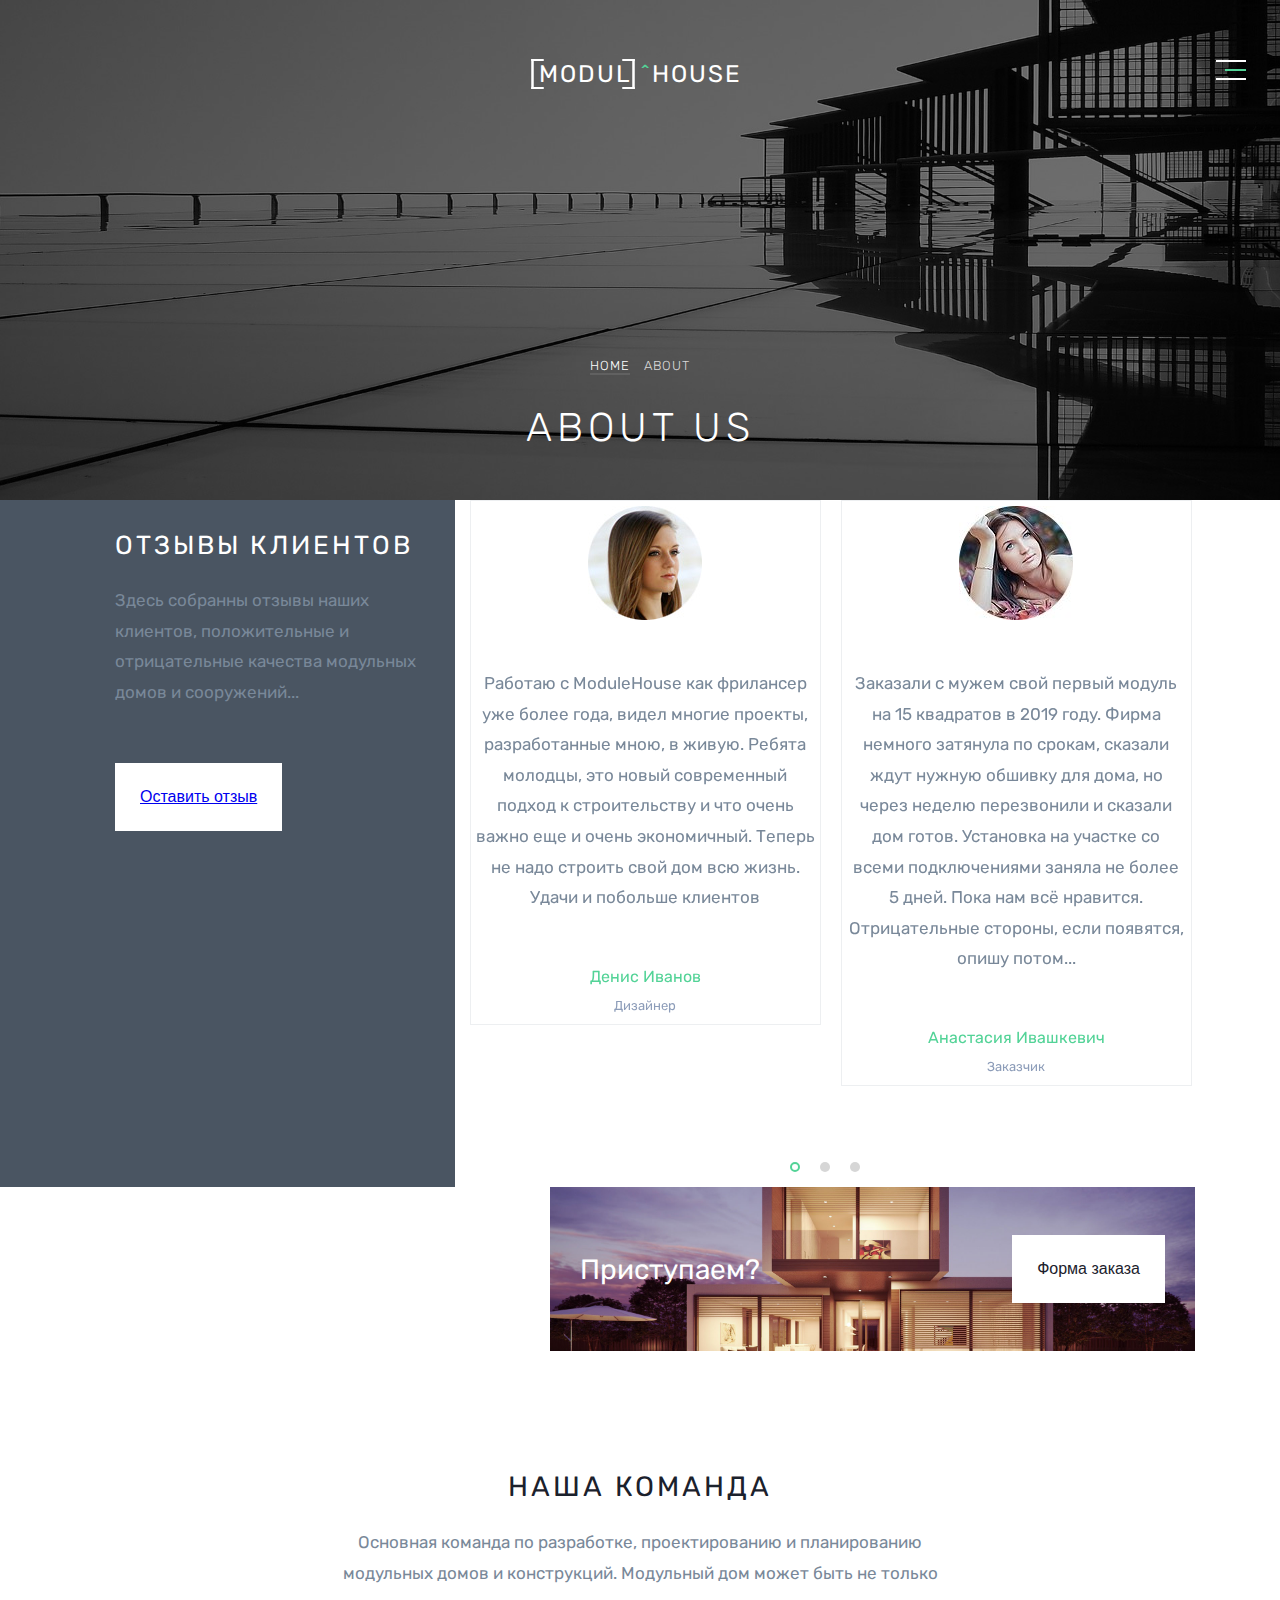
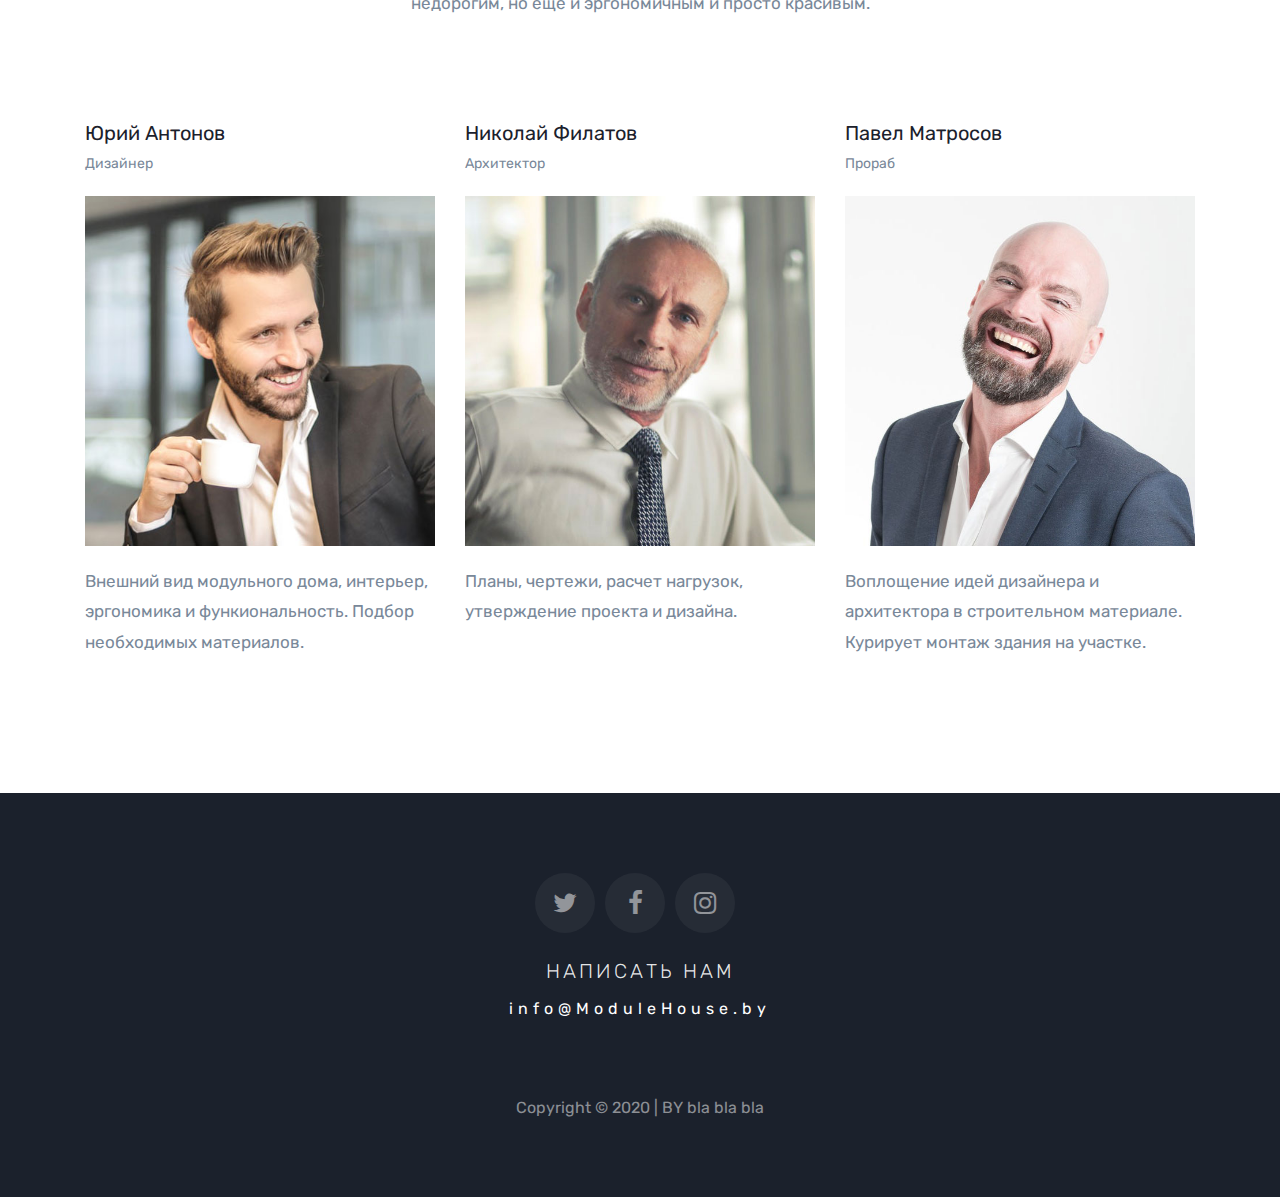
==== commit b16c87dc: "Add files via upload" ====
--- a/about.html
+++ b/about.html
@@ -1,147 +1,147 @@
-<!DOCTYPE html>
-<html lang="ru">
-<head>
-    <meta charset="UTF-8">
-    <meta name="viewport" content="width=device-width, initial-scale=1.0">
-    <link href="https://fonts.googleapis.com/css2?family=Rubik:wght@300;400;700&display=swap" rel="stylesheet">
-    <link rel="stylesheet" href="css/style.css">
-    <link rel="stylesheet" href="css/flaticon.css">
-    <link rel="stylesheet" href="css/icomoon.css">
-    <title>Modul:House</title>
-</head>
-<body>
-    <header class="about_header">
-        <div class="overlay">
-        <div class="logo">
-            <a href="index.html"><h1 class="logo_text"><span>MODUL</span>  <span class="logo_roof">^</span>HOUSE</h1></a>
-        </div>
-        <div class="about_us">ABOUT US</div>
-        <div class="about_breadcrumbs">
-            <span><a href="index.html">HOME</a></span>
-            <span>ABOUT</span>
-        </div>
-</div>
-        <div class="header_burger">
-            <span></span>
-        </div>
-        <nav class="header_menu">
-            <div class="menu_bg">
-                <ul>
-                    <li><a href="index.html" class="header_link"><h1 class="logo"><span>MODUL</span> <span class="logo_roof">^</span>HOUSE</h1></a></li>
-                    <li><a href="index.html" class="header_link">Главная</a></li>
-                    <li><a href="about.html" class="header_link">О нас</a></li>
-                    <li><a href="#" class="header_link">Модульные дома</a></li>
-                    <li><a href="#" class="header_link">Технология производства</a></li>
-                    <li><a href="service.html" class="header_link">Наше предприятие</a></li>
-                    <li><a href="contact.html" class="header_link">Контакты</a></li>
-                </ul>
-            </div>
-        </nav>
-    </header>
-    <!-- reviews -->
-<section class="about_reviews">
-    <div class="reviews_container container">
-        <div class="reviews_wrapper">
-            <div class="reviews_static">
-                <div class="static_title">Отзывы клиентов</div>
-                <div class="reviews_subtitle">Здесь собранны отзывы наших клиентов, положительные и отрицательные качества модульных домов и сооружений...</div>
-                <button class="reviews_left_btn">Оставить отзыв</button>
-            </div>
-            <div class="reviews_slider">
-                    <div class="reviews_slider_item">
-                        <div class="reviews_img_wrapper">
-                            <img src="img/r_slider/1.jpg" alt="1">
-                        </div>
-                        <div class="reviews_content">Работаю с ModuleHouse как фрилансер уже более года, видел многие проекты, разработанные мною, в живую. Ребята молодцы, это новый современный подход к строительству и что очень важно еще и очень экономичный. Теперь не надо строить свой дом всю жизнь. Удачи и побольше клиентов</div>
-                        <div class="author_name">Денис Иванов</div>
-                        <div class="who_is">Дизайнер</div>
-                    </div>
-                    <div class="reviews_slider_item">
-                        <div class="reviews_img_wrapper">
-                            <img src="img/r_slider/2.jpg" alt="2">
-                        </div>
-                        <div class="reviews_content">Заказали с мужем свой первый модуль на 15 квадратов в 2019 году. Фирма немного затянула по срокам, сказали ждут нужную обшивку для дома, но через неделю перезвонили и сказали дом готов. Установка на участке со всеми подключениями заняла не более 5 дней. Пока нам всё нравится. Отрицательные стороны, если появятся, опишу потом...</div>
-                        <div class="author_name">Анастасия Ивашкевич</div>
-                        <div class="who_is">Заказчик</div>
-                    </div>
-                    <div class="reviews_slider_item">
-                        <div class="reviews_img_wrapper">
-                            <img src="img/r_slider/3.jpg" alt="3">
-                        </div>
-                        <div class="reviews_content">Добрый день, немного опасался всего этого нового, не понятного, но когда зимой приехал и посмотрел тестовый модуль, мне понравилось. При температуре на улице -15 градусов, в доме с одним лишь обогревателем температура была около 18 градусов. Изначально думал поставить как гостевой дом, но когда увидел всю суть и легкость пристройки и увеличения площади, понял, что это будет основное жилье.</div>
-                        <div class="author_name"> Денис Иванов</div>
-                        <div class="who_is">Заказчик</div>
-                    </div>
-            </div>
-        </div>
-    </div>
-</section>
-<!-- started -->
-<section class="started">
-    <div class="started_container container">
-        <div class="started_wrapper">
-            <div class="started_title">Приступаем?</div>
-            <button class="started_btn">Форма заказа</button>
-        </div>
-    </div>
-</section>
-<!-- our team -->
-<section class="our_team">
-    <div class="our_team_container container">
-        <div class="our_team_header">
-        <div class="our_team_title">Наша команда</div>
-        <div class="our_team_subtitle">Основная команда по разработке, проектированию и планированию модульных домов и конструкций. Модульный дом может быть не только недорогим, но еще и эргономичным и просто красивым.
-        </div>
-    </div>
-        <div class="our_team_wrapper">
-            <div class="team_item">
-                <div class="name">Юрий Антонов</div>
-                <div class="prof">Дизайнер</div>
-                <div class="team_img"><img src="img/bg/person_1.jpg" alt="person"></div>
-                <div class="team_slogan">Внешний вид модульного дома, интерьер, эргономика и функиональность. Подбор необходимых материалов.</div>
-            </div>
-            <div class="team_item">
-                <div class="name">Николай Филатов</div>
-                <div class="prof">Архитектор</div>
-                <div class="team_img"><img src="img/bg/person_3.jpg" alt="person"></div>
-                <div class="team_slogan">Планы, чертежи, расчет нагрузок, утверждение проекта и дизайна.</div>
-            </div>
-            <div class="team_item">
-                <div class="name">Павел Матросов</div>
-                <div class="prof">Прораб</div>
-                <div class="team_img"><img src="img/bg/person_2.jpg" alt="person"></div>
-                <div class="team_slogan">Воплощение идей дизайнера и архитектора в строительном материале. Курирует монтаж здания на участке.</div>
-            </div>
-        </div>
-    </div>
-</section>
-<!-- footer -->
-<section class="footer">
-    <div class="footer_container container">
-        <div class="social_icon">
-            <div class="twitter">
-                <a href="twitter.com"><span class="icon-twitter"></span></a>
-            </div>
-            <div class="facebook">
-                <a href="twitter.com"><span class="icon-facebook"></span></a>
-            </div>
-            <div class="instagram">
-                <a href="twitter.com"><span class="icon-instagram"></span></a>
-            </div>
-        </div>
-        <div class="contact_us">
-            <div class="footer_title">НАПИСАТЬ НАМ</div>
-            <div class="footer_mail">info@ModuleHouse.by</div>
-        </div>
-        <div class="copyright">Copyright &copy; 2020 | BY bla bla bla
-        </div>
-    </div>
-</section>
-    <script src="//code.jquery.com/jquery-3.5.1.min.js"></script>
-    <script src="js/slick.min.js"></script>
-    <script src="js/slider.js"></script>
-    <script src="js/burger.js"></script>
-    <script src="js/anim.js"></script>
-    <script></script>
-</body>
+<!DOCTYPE html>
+<html lang="ru">
+<head>
+    <meta charset="UTF-8">
+    <meta name="viewport" content="width=device-width, initial-scale=1.0">
+    <link href="https://fonts.googleapis.com/css2?family=Rubik:wght@300;400;700&display=swap" rel="stylesheet">
+    <link rel="stylesheet" href="css/style.css">
+    <link rel="stylesheet" href="css/flaticon.css">
+    <link rel="stylesheet" href="css/icomoon.css">
+    <title>Modul:House</title>
+</head>
+<body>
+    <header class="about_header">
+        <div class="overlay">
+        <div class="logo">
+            <a href="index.html"><h1 class="logo_text"><span>MODUL</span>  <span class="logo_roof">^</span>HOUSE</h1></a>
+        </div>
+        <div class="about_us">ABOUT US</div>
+        <div class="about_breadcrumbs">
+            <span><a href="index.html">HOME</a></span>
+            <span>ABOUT</span>
+        </div>
+</div>
+        <div class="header_burger">
+            <span></span>
+        </div>
+        <nav class="header_menu">
+            <div class="menu_bg">
+                <ul>
+                    <li><a href="index.html" class="header_link"><h1 class="logo"><span>MODUL</span> <span class="logo_roof">^</span>HOUSE</h1></a></li>
+                    <li><a href="index.html" class="header_link">Главная</a></li>
+                    <li><a href="about.html" class="header_link">О нас</a></li>
+                    <li><a href="blog.html" class="header_link">Модульные дома</a></li>
+                    <li><a href="service.html" class="header_link">Технология производства</a></li>
+                    <li><a href="portfolio.html" class="header_link">Наше предприятие</a></li>
+                    <li><a href="contact.html" class="header_link">Контакты</a></li>
+                </ul>
+            </div>
+        </nav>
+    </header>
+    <!-- reviews -->
+<section class="about_reviews">
+    <div class="reviews_container container">
+        <div class="reviews_wrapper">
+            <div class="reviews_static">
+                <div class="static_title">Отзывы клиентов</div>
+                <div class="reviews_subtitle">Здесь собранны отзывы наших клиентов, положительные и отрицательные качества модульных домов и сооружений...</div>
+                <button class="reviews_left_btn"><a href="#">Оставить отзыв</a></button>
+            </div>
+            <div class="reviews_slider">
+                    <div class="reviews_slider_item">
+                        <div class="reviews_img_wrapper">
+                            <img src="img/r_slider/1.jpg" alt="1">
+                        </div>
+                        <div class="reviews_content">Работаю с ModuleHouse как фрилансер уже более года, видел многие проекты, разработанные мною, в живую. Ребята молодцы, это новый современный подход к строительству и что очень важно еще и очень экономичный. Теперь не надо строить свой дом всю жизнь. Удачи и побольше клиентов</div>
+                        <div class="author_name">Денис Иванов</div>
+                        <div class="who_is">Дизайнер</div>
+                    </div>
+                    <div class="reviews_slider_item">
+                        <div class="reviews_img_wrapper">
+                            <img src="img/r_slider/2.jpg" alt="2">
+                        </div>
+                        <div class="reviews_content">Заказали с мужем свой первый модуль на 15 квадратов в 2019 году. Фирма немного затянула по срокам, сказали ждут нужную обшивку для дома, но через неделю перезвонили и сказали дом готов. Установка на участке со всеми подключениями заняла не более 5 дней. Пока нам всё нравится. Отрицательные стороны, если появятся, опишу потом...</div>
+                        <div class="author_name">Анастасия Ивашкевич</div>
+                        <div class="who_is">Заказчик</div>
+                    </div>
+                    <div class="reviews_slider_item">
+                        <div class="reviews_img_wrapper">
+                            <img src="img/r_slider/3.jpg" alt="3">
+                        </div>
+                        <div class="reviews_content">Добрый день, немного опасался всего этого нового, не понятного, но когда зимой приехал и посмотрел тестовый модуль, мне понравилось. При температуре на улице -15 градусов, в доме с одним лишь обогревателем температура была около 18 градусов. Изначально думал поставить как гостевой дом, но когда увидел всю суть и легкость пристройки и увеличения площади, понял, что это будет основное жилье.</div>
+                        <div class="author_name"> Денис Иванов</div>
+                        <div class="who_is">Заказчик</div>
+                    </div>
+            </div>
+        </div>
+    </div>
+</section>
+<!-- started -->
+<section class="started">
+    <div class="started_container container">
+        <div class="started_wrapper">
+            <div class="started_title">Приступаем?</div>
+            <button class="started_btn">Форма заказа</button>
+        </div>
+    </div>
+</section>
+<!-- our team -->
+<section class="our_team">
+    <div class="our_team_container container">
+        <div class="our_team_header">
+        <div class="our_team_title">Наша команда</div>
+        <div class="our_team_subtitle">Основная команда по разработке, проектированию и планированию модульных домов и конструкций. Модульный дом может быть не только недорогим, но еще и эргономичным и просто красивым.
+        </div>
+    </div>
+        <div class="our_team_wrapper">
+            <div class="team_item">
+                <div class="name">Юрий Антонов</div>
+                <div class="prof">Дизайнер</div>
+                <div class="team_img"><img src="img/bg/person_1.jpg" alt="person"></div>
+                <div class="team_slogan">Внешний вид модульного дома, интерьер, эргономика и функиональность. Подбор необходимых материалов.</div>
+            </div>
+            <div class="team_item">
+                <div class="name">Николай Филатов</div>
+                <div class="prof">Архитектор</div>
+                <div class="team_img"><img src="img/bg/person_3.jpg" alt="person"></div>
+                <div class="team_slogan">Планы, чертежи, расчет нагрузок, утверждение проекта и дизайна.</div>
+            </div>
+            <div class="team_item">
+                <div class="name">Павел Матросов</div>
+                <div class="prof">Прораб</div>
+                <div class="team_img"><img src="img/bg/person_2.jpg" alt="person"></div>
+                <div class="team_slogan">Воплощение идей дизайнера и архитектора в строительном материале. Курирует монтаж здания на участке.</div>
+            </div>
+        </div>
+    </div>
+</section>
+<!-- footer -->
+<section class="footer">
+    <div class="footer_container container">
+        <div class="social_icon">
+            <div class="twitter">
+                <a href="twitter.com"><span class="icon-twitter"></span></a>
+            </div>
+            <div class="facebook">
+                <a href="twitter.com"><span class="icon-facebook"></span></a>
+            </div>
+            <div class="instagram">
+                <a href="twitter.com"><span class="icon-instagram"></span></a>
+            </div>
+        </div>
+        <div class="contact_us">
+            <div class="footer_title">НАПИСАТЬ НАМ</div>
+            <div class="footer_mail">info@ModuleHouse.by</div>
+        </div>
+        <div class="copyright">Copyright &copy; 2020 | BY bla bla bla
+        </div>
+    </div>
+</section>
+    <script src="//code.jquery.com/jquery-3.5.1.min.js"></script>
+    <script src="js/slick.min.js"></script>
+    <script src="js/slider.js"></script>
+    <script src="js/burger.js"></script>
+    <script src="js/anim.js"></script>
+    <script></script>
+</body>
 </html>--- a/css/style.css
+++ b/css/style.css
@@ -1,1023 +1,1252 @@
-*{
-    padding: 0;
-    margin: 0;
-    box-sizing: border-box;
-    outline: none;
-}
-body{
-    font-family: 'Rubik', sans-serif;
-}
-
-body.active{
-    overflow: hidden;
-}
-/* header */
-
-h1{
-    font-size: 24px;
-    font-weight: 400;
-    letter-spacing: 2px;
-    color: #fff;
-    position: absolute;
-    z-index: 1;
-    margin: 60px 0 0 0;
-    right: 50%;
-    transform: translate(50%, 0%); 
-}
-
-h1 span:before{
-    position: absolute;
-    content: '';
-    top: -1px;
-    left:-7px;
-    height: 26px;
-    width: 10px;
-    background-color: transparent;
-    border: 2px solid #fff;
-    border-right: none;
-}
-h1 span:after{
-    position: absolute;
-    content: '';
-    top: -1px;
-    left: 84px;
-    height: 26px;
-    width: 10px;
-    background-color: transparent;
-    border: 2px solid #fff;
-    border-left: none;
-}
-.logo .logo_roof{
-    color:#53d397;
-}
-/* header burger */
-
-.header_burger{
-    display: block;
-    position: absolute;
-    width: 30px;
-    height: 20px;
-    left: 95%;
-    top: 60px;
-    z-index: 3;
-    cursor: pointer;
-}
-.header_burger:hover span{
-    width: 100%;
-    transition: all 0.5s ease;
-}
-.header_burger span{
-    position: absolute;
-    width: 70%;
-    background-color: #53d397;
-    height: 2px;
-    right: 0;
-    top: 9px;
-}
-.header_burger:before,
-.header_burger:after{
-    content: '';
-    background-color: #fff;
-    position: absolute;
-    width: 100%;
-    height: 2px;
-    left: 0;
-}
-.header_burger:before{
-    top: 0;
-}
-.header_burger:after{
-    bottom: 0;
-}
-.header_burger.active:before{
-    transform: rotate(45deg);
-    transition: all 0.5s ease;
-    top: 9px;
-}
-.header_burger.active:after{
-    transform: rotate(-45deg);
-    transition: all 0.5s ease;
-    bottom:9px;
-}
-.header_burger.active span{
-    transform: scale(0);
-}
-.header_menu.active{
-    opacity: 1;
-    top: 0;
-    position: absolute;
-    width: 100%;
-    height: 100%;
-    transition: left 0.6s ease,
-        height 0.6s ease,
-        left 0.5s ease,
-        opacity 1s ease;
-}
-/* slider */
-.header_slider{
-    position: relative;
-    overflow: hidden;
-}
-.header_slider.slick-slider{
-    background-color:rgb(0, 0, 0); 
-}
-/* Слайдер запущен */
-.slick-slider.slick-initialized{}
-/* Слайдер с точками */
-.slick-slider.slick-dotted{}
-/* Ограничивающая оболочка */
-.header_slider .slick-list {
-    height: 700px;
-    width: 100%;
-}
-
-.header_slider img {
-    width: 100%;
-    height: 700px;
-  }
-/* Лента слайдов */
-.header_slider .slick-track{
-    display: flex;
-    align-items: flex-start;
-}
-/* Слайд */
-.header_slider .slick-slide{
-    opacity: 0.4;
-    overflow: hidden;
-
-}
-.header_slider .slick-slide:hover{
-    opacity: 0.8;
-    cursor: pointer;
-    transition: all 0.5s ease 0s;
-}
-
-/* Слайд активный (показывается) */
-.slick-slide.slick-active{}
-/* Слайд основной */
-.slick-slide.slick-current{}
-/* Слайд по центру */
-.slick-slide.slick-center{}
-/* Точки (булиты) */
-.header_slider .slick-dots{
-    position: absolute;
-    bottom: 100px;
-    right: 50%;
-    transform: translateX(50%);
-    display: flex;
-    align-items: flex-start;
-    justify-content: center;
-}
-.header_slider .slick-dots li{
-    list-style-type: none;
-    margin: 0 10px;
-    
-}
-/* Элемент точки */
-.header_slider .slick-dots li button{
-    font-size: 0;
-    width: 20px;
-    height: 20px;
-    background-color: rgb(214, 214, 214);
-    border-radius: 50%;
-    border: none;
-    cursor: pointer;
-}
-/* Активная точка */
-.header_slider .slick-dots li.slick-active button{
-    background-color:#fff;
-    border: 3px solid #53d397;
-}
-
-/* nav */
-
-.header_menu{
-    opacity: 0;
-    display: flex;
-    position: absolute;
-    width: 100%;
-    height: 0;
-    background-color: #1b212c;
-    top: -100%;
-    left: 0;
-    z-index: 2;
-}
-.menu_bg{
-    background: url('../img/slider/bg_2.jpg') center center/cover no-repeat;;
-    width: 40%;
-}
-.header_menu ul{
-    position: relative;
-    top: 20%;
-    left: 100%;
-}
-.header_menu ul li{
-    margin: 50px;
-    list-style-type: none;
-}
-.header_menu ul li a{
-    font-size: 20px;
-    font-weight: 400;
-    text-decoration: none;
-    color: #fff;
-}
-.header_menu ul li a:hover{
-    color:#53d397;
-}
-.header_menu ul li a:hover:before{
-    content: '';
-    width: 15px;
-    height: 15px;
-    background-color: #1b212c;
-    position: absolute;
-    left: -8px;
-    margin-top: 5px;
-    transform: rotate(45deg);
-    border-bottom: 1px solid #53d397;
-    border-left: 1px solid #53d397;
-}
-
-.header_menu ul li .logo{
-    font-size: 24px;
-    font-weight: 400;
-    letter-spacing: 2px;
-    color: #fff;
-    position: relative;
-    top:-20px;
-}
-/* content */
-.container{
-    width: 1140px;
-    padding-right: 15px;
-    padding-left: 15px;
-    margin: 0 auto;
-}
-.wrapper{
-    display: flex;
-    justify-content: space-between;
-}
-.content_wrapper{
-    display: flex;
-    flex-wrap: wrap;
-    align-content: center;
-    justify-content: space-around;
-}
-.counter1, .counter2, .counter3, .counter4{
-    font-size: 30px;
-    color: #1b212c;
-    font-weight: 300;
-}
-.content_item{
-    padding-bottom: 50px;
-    margin-right: 70px;
-}
-.subtitle{
-    font-size: 14px;
-    color:#42506b;
-    letter-spacing: 3px;
-    text-transform: uppercase;
-    margin-top: 10px;    
-}
-.content_img_wrapper{
-    max-height: 470px;
-    position: relative;
-}
-.wrapper .content_img_wrapper img{
-    max-width: 470px;
-    height:470px;
-    object-fit: cover;
-}
-.content_img_wrapper .content_btn{
-    position: absolute;
-    top: 50%;
-    left:50%;
-    transform: translate(-50%, -50%);
-    font-size: 20px;
-    letter-spacing: 1px;
-    color:#1b212c;
-    border: 2px solid #fff;
-    padding: 24px 40px;
-    background-color: #fff;
-    cursor: pointer;
-}
-.img_wrapper .content_btn:hover{
-    background-color: rgba(0, 0, 0, 0.305);
-    color: #fff;
-    transition: all 0.5s ease;
-}
-/* service */
-
-.service_nav{
-    padding: 48px 0;
-    background-color: #4a5562;
-}
-.service_nav h3{
-    margin: 0 0 54px 16px;
-    font-size: 18px;
-    text-transform: uppercase;
-    color: #fff;
-    font-weight: 400;
-}
-.nacc h2{
-    margin-bottom: 70px;
-    font-size: 24px;
-    text-transform: uppercase;
-    color: #4a5562;
-    font-weight: 400;
-}
-.nacc h2 span{
-    font-size: 24px;
-    text-transform: uppercase;
-    color:#53d397;
-    font-weight: 400;
-}
-.service_nav:after{
-    content: '';
-    position: absolute;
-    top: 0;
-    right: 100%;
-    bottom: 0;
-    width: 360%;
-    background: #4a5562;
-}
-li .flaticon-house-plans:before{
-    content: '\f103';
-    font-size: 26px;
-    margin-right: 16px;
-}
-
-
-.service_nav h3 span{
-    color: #fff;
-    padding-bottom: 3px;
-    border-bottom: 2px solid #53d397;
-}
-.service_nav h3{
-    color: #fff;
-}
-.service_item_title span{
-    font-size: 30px;
-}
-.accord_subtitle{
-    margin-top: 30px;
-}
-.accord_btn{
-    margin-top: 25px;
-    background: #4a5562;
-    border: 1px solid #fff;
-    color: #fff;
-    padding: 24px;
-    font-weight: 400;
-    text-align: center;
-    white-space: nowrap;
-    vertical-align: middle;
-    font-size: 16px;
-    cursor: pointer;
-}
-.accord_btn:hover{
-    background-color: #fff;
-    color: #4a5562;
-    border: 1px solid #4a5562;
-}
-.img_30, .img_45, .img_60{
-    height: 60%;
-    width: 60%;
-}
-/*  */
-/* started */
-.started_container{
-    display: flex;
-    justify-content: flex-end;
-}
-.started_wrapper{
-    background: url('../img/bg/bg_1.jpg') center center/cover no-repeat;
-    padding: 48px 30px;
-    display: flex;
-    justify-content: space-between;
-    flex:0 0 58.1%;
-}
-.started_title{
-    font-size: 28px;
-    align-self: center;
-    color: #fff;
-}
-.started_btn{
-    align-self: center;
-    background: #fff;
-    border: 1px solid #fff;
-    color: #1b212c;
-    padding: 24px;
-    font-weight: 400;
-    text-align: center;
-    white-space: nowrap;
-    vertical-align: middle;
-    font-size: 16px;
-}
-/* portfolio */
-
-.portfolio_wrapper{
-    display: flex;
-    padding: 119px 0;
-}
-.portfolio_wrapper img{
-    max-width:100%;
-    height:auto;
-}
-.porfolio_content_wrapper{
-    display: block;
-}
-.img_wrapper{
-    width: 20%;
-}
-.portfolio_subtitle{
-    font-size: 17px;
-    line-height: 1.8;
-    font-weight: 400;
-    color: #798899;
-    margin-bottom: 16px;
-}
-.portfolio_title{
-    font-weight: 400;
-    font-size: 28px;
-    text-transform: uppercase;
-    letter-spacing: 3px;
-    color: #1b212c;
-    margin-bottom: 24px;
-}
-/* reviews */
-.reviews_wrapper{
-    display: flex;
-    justify-content: space-between;
-}
-.reviews_static{
-    position: relative;
-    background: #4a5562;
-    padding: 30px;
-    flex: 0 0 33.333%;
-}
-.reviews_static:before{
-    content: '';
-    position: absolute;
-    top: 0;
-    right: 100%;
-    bottom: 0;
-    width: 360%;
-    background: #4a5562;
-}
-.reviews_slider_item{
-    padding: 5px;
-    border: 1px solid #edeff1;
-    margin: 0 5px 40px 15px;
-}
-.static_title{
-    font-weight: 400;
-    font-size: 26px;
-    text-transform: uppercase;
-    letter-spacing: 3px;
-    color: #fff;
-    margin-bottom: 24px;
-}
-.reviews_subtitle{
-    font-size: 17px;
-    line-height: 1.8;
-    font-weight: 400;
-    color: #798899;
-    margin-bottom: 16px;
-}
-.reviews_left_btn{
-    margin-top: 40px;
-    align-self: center;
-    background: #fff;
-    border: 1px solid #fff;
-    color: #1b212c;
-    padding: 24px;
-    font-weight: 400;
-    text-align: center;
-    white-space: nowrap;
-    vertical-align: middle;
-    font-size: 16px;
-    cursor: pointer;
-}
-.reviews_left_btn:hover{
-    background: transparent;
-    color: #fff;
-}
-.reviews_img_wrapper{
-    margin-bottom:48px;
-    border-radius: 50%;
-}
-.reviews_img_wrapper img{
-    display: block;
-    margin: 0 auto;
-}
-.reviews_content{
-    font-size: 17px;
-    line-height: 1.8;
-    font-weight: 400;
-    color: #798899;
-    margin-bottom: 48px;
-    text-align: center;
-}
-.author_name{
-    text-align: center;
-    font-weight: 400;
-    font-size: 16px;
-    color: #53d397;
-    line-height: 2;
-}
-.who_is{
-    font-size: 13px;
-    color: #8d9db9;
-    text-align: center;
-    line-height: 2;
-}
-/* reviews  */
-/* slider */
-.reviews_slider{
-    position: relative;
-    overflow: hidden;
-}
-.reviews_slider.slick-slider{ 
-}
-/* Слайдер запущен */
-.slick-slider.slick-initialized{}
-/* Слайдер с точками */
-.slick-slider.slick-dotted{}
-/* Ограничивающая оболочка */
-.reviews_header_slider .slick-list {
-}
-
-.reviews_header_slider img {
-}
-/* Лента слайдов */
-.reviews_slider .slick-track{
-    display: flex;
-    align-items: flex-start;
-}
-/* Слайд */
-.reviews_slider .slick-slide{
-    overflow: hidden;
-}
-
-
-/* Слайд активный (показывается) */
-.slick-slide.slick-active{}
-/* Слайд основной */
-.slick-slide.slick-current{}
-/* Слайд по центру */
-.slick-slide.slick-center{}
-/* Точки (булиты) */
-.reviews_slider .slick-dots{
-    position: absolute;
-    bottom: 0;
-    right: 50%;
-    transform: translateX(50%);
-    display: flex;
-    align-items: flex-start;
-    justify-content: center;
-}
-.reviews_slider .slick-dots li{
-    list-style-type: none;
-    margin: 0 10px;
-}
-/* Элемент точки */
-.reviews_slider .slick-dots li button{
-    font-size: 0;
-    width: 10px;
-    height: 10px;
-    background-color: rgb(214, 214, 214);
-    border-radius: 50%;
-    border: none;
-    cursor: pointer;
-}
-/* Активная точка */
-.reviews_slider .slick-dots li.slick-active button{
-    background-color:#fff;
-    border: 2px solid #53d397;
-}
-/* Price */
-.flaticon-skyline:before{
-    content: '\f103';
-    font-size: 80px;
-    line-height: 1.3;
-    color: #53d397;
-}
-.price_wrapper{
-    display: flex;
-    justify-content: space-between;
-    padding: 119px 0;
-}
-.price_item{
-    text-align: center;
-    padding: 48px 24px;
-}
-.price_title{
-    font-weight: 400;
-    font-size: 24px;
-    margin: 16px 0;
-    color: #1b212c;
-}
-.price_subtitle{
-    font-size: 17px;
-    line-height: 1.8;
-    font-weight: 400;
-    color: #798899;
-    margin-bottom: 24px;
-}
-.price_price{
-    margin-bottom: 24px;
-    padding: 16px 0;
-    font-size: 17px;
-    line-height: 1.8;
-    font-weight: 400;
-    color: #ccd3e0;
-}
-.price_price span{
-    font-size: 30px;
-    color: #798899;
-}
-.price_btn{
-    background: #4a5562;
-    border: 1px solid #4a5562;
-    color: #fff;
-    cursor: pointer;
-    width: 138px;
-    height: 58px;
-    font-weight: 400;
-    font-size: 16px;
-}
-.price_btn:hover{
-    background-color: #fff;
-    color: #4a5562;
-    transition: all 0.3s ease;
-}
-/* footer */
-.footer{
-    background-color: #1b212c;
-    padding: 80px 0;
-}
-.social_icon{
-    display: flex;
-    justify-content: center;
-    margin-bottom: 16px;
-}
-.social_icon .twitter, .facebook, .instagram{
-    width: 60px;
-    height: 60px;
-    border-radius: 50%;
-    background-color: rgba(255, 255, 255, 0.05);
-    margin: 0 10px 10px 0;
-}
-.contact_us .footer_title{
-    font-weight: 300;
-    font-size: 20px;
-    text-transform: uppercase;
-    letter-spacing: 3px;
-    color: rgba(255, 255, 255, 0.9);
-    text-align: center;
-    margin-bottom: 16px;
-}
-.contact_us .footer_mail{
-    font-size: 16px;
-    letter-spacing: 5px;
-    color:#fff;
-    text-align: center;
-    margin-bottom: 16px;
-}
-.copyright{
-    font-size: 16px;
-    font-weight: 400;
-    color: rgba(255, 255, 255, 0.5);
-    margin-top:80px;
-    text-align: center;
-}
-.social_icon .twitter,
-.social_icon .facebook,
-.social_icon .instagram{
-    position: relative;
-}
-.icon-twitter,
-.icon-facebook,
-.icon-instagram{
-    position: absolute;
-    font-size: 26px;
-    top: 50%;
-    left: 50%;  
-    transform: translate(-50%, -50%);
-    color: rgba(255, 255, 255, 0.5);
-}
-.icon-facebook:before{
-    content: "\f09a";
-    }
-.icon-twitter:before{
-    content: "\f099";
-}
-.icon-instagram:before{
-    content: "\f16d";
-}
-
-/* html about */
-.about_header{
-    height: 500px;
-
-    background: url('../img/bg/bg_2.jpg') center center/cover no-repeat;
-}
-.overlay{
-    height: 500px;
-    position: relative;   
-    background-color:rgba(0, 0, 0, 0.5);
-    display: flex;
-    justify-content: center;
-}
-.about_us{
-    color: #fff;
-    line-height: 1.2;
-    font-weight: 300;
-    text-transform: uppercase;
-    letter-spacing: 5px;
-    font-size: 40px;
-    margin-bottom: 48px;
-}
-.our_team_title{
-    font-weight: 400;
-    font-size: 28px;
-    text-transform: uppercase;
-    letter-spacing: 3px;
-    color: #1b212c;
-    margin-bottom: 24px;
-    display: block;
-}
-.about_breadcrumbs{
-    position: absolute;
-    bottom: 25%;
-    text-transform: uppercase;
-    font-size: 13px;
-    letter-spacing: 1px;
-    line-height: 1.5;
-    font-weight: 300;
-    color: rgba(255, 255, 255, 0.8);
-   
-}
-.about_breadcrumbs a{
-    text-decoration: none;
-    color:#fff;
-    margin-right: 10px;
-    border-bottom: 2px solid rgba(255, 255, 255, 0.1);
-}
-.about_us{
-    align-self: flex-end;
-}
-.about_reviews .reviews_slider .slick-dots{
-    bottom: 15px;
-}
-
-/* our team */
-.our_team{
-    padding: 119px 0;
-}
-.our_team_header{
-    margin-bottom: 48px;
-    padding-bottom: 48px;
-}
-.our_team_title{
-    font-weight: 400;
-    font-size: 28px;
-    text-transform: uppercase;
-    letter-spacing: 3px;
-    color: #1b212c;
-    margin-bottom: 24px;
-    text-align: center;
-}
-.our_team_subtitle{
-    font-size: 17px;
-    line-height: 1.8;
-    font-weight: 400;
-    color: #798899;
-    margin-bottom: 16px;
-    text-align: center;
-    max-width: 640px;
-    margin: 0 auto;
-}
-.our_team_wrapper{
-    display: flex;
-    justify-content: space-between;
-}
-.team_item{
-    flex: 0 0 31.5%;
-}
-.team_img img{
-    overflow: hidden;
-    width: 100%;
-    height: auto;
-    margin-bottom: 16px;
-}
-.name{
-    font-size: 20px;
-    color: #1b212c;
-    font-weight: 400;
-    line-height: 1.8;
-}
-.prof{
-    font-size: 14px;
-    color: #798899;
-    font-weight: 400;
-    line-height: 1.8;
-    margin-bottom: 20px;
-}
-.team_slogan{
-    font-size: 17px;
-    line-height: 1.8;
-    font-weight: 400;
-    color: #798899;
-    margin-bottom: 16px;
-}
-/* contact */
-.contact{
-    padding: 119px 0;
-}
-.contact_title{
-    line-height: 1.5;
-    color: #1b212c;
-    font-weight: 400;
-    font-size: 24px;
-    margin-bottom: 24px;
-}
-.contact_wrapper{
-    display: flex;
-    justify-content: space-between;
-}
-.address, .phone, .mail, .web{
-    font-size: 17px;
-    line-height: 1.8;
-    font-weight: 400;
-    color: #798899;
-}
-.phone span, .web span, .mail span{
-    color: #53d397;
-    font-size: 17px;
-    line-height: 1.8;
-    font-weight: 400;
-}
-.form_wrapper{
-    margin-top: 50px;
-    display: flex;
-    justify-content: space-between;
-}
-form{
-    flex: 0 1 49%;
-}
-form input{
-    display: block;
-    width: 100%;
-    font-size: 15px;
-    padding: 6px 12px;
-    height: 52px;
-    background: #fff;
-    color: #7d8faf;
-    border: 1px solid rgb(204, 211, 224);
-    margin-bottom: 25px;
-}
-form textarea{
-    width: 100%;
-    font-size: 15px;
-    padding: 6px 12px;
-    background: #fff;
-    font-weight: 400;
-    color: #7d8faf;
-    border: 1px solid rgb(204, 211, 224);
-    margin-bottom: 25px;
-}
-.contact_submit{
-    cursor: pointer;
-    background: #4a5562;
-    border: 1px solid #4a5562;
-    color: #fff;
-    font-weight: 400;
-    text-align: center;
-    white-space: nowrap;
-    vertical-align: middle;
-    width: 200px;
-}
-#map{
-    margin: 0;
-    background-color: rgba(80,80,80,1);
-    flex: 0 1 49%;
-    max-height: 370px;
-}
-/* work */
-.work{
-    padding: 119px 0;
-}
-.work_wrapper{
-    display: flex;
-    justify-content: space-between;
-}
-.work_item{
-    flex: 0 0 33.3333%;
-    margin: 0 5px 0 5px;
-}
-.work_title{
-    font-weight: 400;
-    font-size: 28px;
-    text-transform: uppercase;
-    letter-spacing: 3px;
-    color: #1b212c;
-    margin-bottom: 96px;
-    text-align: center;
-}
-.work_item_title{
-    font-size: 24px;
-    color: #1b212c;
-    font-weight: 400;
-    margin-bottom: 8px;
-}
-.work_item_title span{
-    color: #53d397;
-}
-.work_item_descr{
-    font-size: 17px;
-    line-height: 1.8;
-    font-weight: 400;
-    color: #798899;
-
-}
-
-
-
-.grid {
-    list-style: none;
-    margin-left: -40px;
-  }
-  
-  .gc {
-    box-sizing: border-box;
-    display: inline-block;
-    margin-right: -.25em;
-    min-height: 1px;
-    padding-left: 40px;
-    vertical-align: top;
-  }
-  
-  .gc--1-of-3 {
-    width: 43%;
-  }
-  
-  .gc--2-of-3 {
-    width: 57%;
-  }
-  
-  .naccs {
-    position: relative;
-    max-width: 950px;
-    margin: 0 auto;
-  }
-  
-  .naccs .menu div {
-    padding: 15px 0 15px 20px;
-    margin-bottom: 10px;
-    color: #fff;
-    cursor: pointer;
-    position: relative;
-    vertical-align: middle;
-    font-weight: 700;
-    -webkit-transition: 1s all cubic-bezier(0.075, 0.82, 0.165, 1);
-    transition: 1s all cubic-bezier(0.075, 0.82, 0.165, 1);
-  }
-  .naccs .menu div span{
-      margin-right: 10px;
-      font-size: 28px;
-  }
-  .naccs .menu div.active {
-    color: #53d397;
-    padding: 15px 20px 15px 30px;
-  }
-  ul.nacc {
-    position: relative;
-    height: 0px;
-    list-style: none;
-    margin: 0;
-    padding: 0;
-    -webkit-transition: 0.5s all cubic-bezier(0.075, 0.82, 0.165, 1);
-    transition: 0.5s all cubic-bezier(0.075, 0.82, 0.165, 1);
-  }
-  ul.nacc li {
-    margin-top: 45px;
-    opacity: 0;
-    -webkit-transform: translateX(50px);
-            transform: translateX(50px);
-    position: absolute;
-    list-style: none;
-    -webkit-transition: 1s all cubic-bezier(0.075, 0.82, 0.165, 1);
-    transition: 1s all cubic-bezier(0.075, 0.82, 0.165, 1);
-  }
-  
-  ul.nacc li.active {
-    -webkit-transition-delay: .3s;
-            transition-delay: .3s;
-    z-index: 1;
-    opacity: 1;
-    -webkit-transform: translateX(0px);
-            transform: translateX(0px);
-  }
-
-  +*{
+    padding: 0;
+    margin: 0;
+    box-sizing: border-box;
+    outline: none;
+}
+body{
+    font-family: 'Rubik', sans-serif;
+}
+
+body.active{
+    overflow: hidden;
+}
+/* header */
+
+h1{
+    font-size: 24px;
+    font-weight: 400;
+    letter-spacing: 2px;
+    color: #fff;
+    position: absolute;
+    z-index: 1;
+    margin: 60px 0 0 0;
+    right: 50%;
+    transform: translate(50%, 0%); 
+}
+
+h1 span:before{
+    position: absolute;
+    content: '';
+    top: -1px;
+    left:-7px;
+    height: 26px;
+    width: 10px;
+    background-color: transparent;
+    border: 2px solid #fff;
+    border-right: none;
+}
+h1 span:after{
+    position: absolute;
+    content: '';
+    top: -1px;
+    left: 84px;
+    height: 26px;
+    width: 10px;
+    background-color: transparent;
+    border: 2px solid #fff;
+    border-left: none;
+}
+.logo .logo_roof{
+    color:#53d397;
+}
+/* header burger */
+
+.header_burger{
+    display: block;
+    position: absolute;
+    width: 30px;
+    height: 20px;
+    left: 95%;
+    top: 60px;
+    z-index: 3;
+    cursor: pointer;
+}
+.header_burger:hover span{
+    width: 100%;
+    transition: all 0.5s ease;
+}
+.header_burger span{
+    position: absolute;
+    width: 70%;
+    background-color: #53d397;
+    height: 2px;
+    right: 0;
+    top: 9px;
+}
+.header_burger:before,
+.header_burger:after{
+    content: '';
+    background-color: #fff;
+    position: absolute;
+    width: 100%;
+    height: 2px;
+    left: 0;
+}
+.header_burger:before{
+    top: 0;
+}
+.header_burger:after{
+    bottom: 0;
+}
+.header_burger.active:before{
+    transform: rotate(45deg);
+    transition: all 0.5s ease;
+    top: 9px;
+}
+.header_burger.active:after{
+    transform: rotate(-45deg);
+    transition: all 0.5s ease;
+    bottom:9px;
+}
+.header_burger.active span{
+    transform: scale(0);
+}
+.header_menu.active{
+    opacity: 1;
+    top: 0;
+    position: absolute;
+    width: 100%;
+    height: 100%;
+    transition: left 0.6s ease,
+        height 0.6s ease,
+        left 0.5s ease,
+        opacity 1s ease;
+}
+/* slider */
+.header_slider{
+    position: relative;
+    overflow: hidden;
+}
+.header_slider.slick-slider{
+    background-color:rgb(0, 0, 0); 
+}
+/* Слайдер запущен */
+.slick-slider.slick-initialized{}
+/* Слайдер с точками */
+.slick-slider.slick-dotted{}
+/* Ограничивающая оболочка */
+.header_slider .slick-list {
+    height: 700px;
+    width: 100%;
+}
+
+.header_slider img {
+    width: 100%;
+    height: 700px;
+  }
+/* Лента слайдов */
+.header_slider .slick-track{
+    display: flex;
+    align-items: flex-start;
+}
+/* Слайд */
+.header_slider .slick-slide{
+    opacity: 0.4;
+    overflow: hidden;
+
+}
+.header_slider .slick-slide:hover{
+    opacity: 0.8;
+    cursor: pointer;
+    transition: all 0.5s ease 0s;
+}
+
+/* Слайд активный (показывается) */
+.slick-slide.slick-active{}
+/* Слайд основной */
+.slick-slide.slick-current{}
+/* Слайд по центру */
+.slick-slide.slick-center{}
+/* Точки (булиты) */
+.header_slider .slick-dots{
+    position: absolute;
+    bottom: 100px;
+    right: 50%;
+    transform: translateX(50%);
+    display: flex;
+    align-items: flex-start;
+    justify-content: center;
+}
+.header_slider .slick-dots li{
+    list-style-type: none;
+    margin: 0 10px;
+    
+}
+/* Элемент точки */
+.header_slider .slick-dots li button{
+    font-size: 0;
+    width: 20px;
+    height: 20px;
+    background-color: rgb(214, 214, 214);
+    border-radius: 50%;
+    border: none;
+    cursor: pointer;
+}
+/* Активная точка */
+.header_slider .slick-dots li.slick-active button{
+    background-color:#fff;
+    border: 3px solid #53d397;
+}
+
+/* nav */
+
+.header_menu{
+    opacity: 0;
+    display: flex;
+    position: absolute;
+    width: 100%;
+    height: 0;
+    background-color: #1b212c;
+    top: -100%;
+    left: 0;
+    z-index: 2;
+}
+.menu_bg{
+    background: url('../img/slider/bg_2.jpg') center center/cover no-repeat;;
+    width: 40%;
+}
+.header_menu ul{
+    position: relative;
+    top: 20%;
+    left: 100%;
+}
+.header_menu ul li{
+    margin: 50px;
+    list-style-type: none;
+}
+.header_menu ul li a{
+    font-size: 20px;
+    font-weight: 400;
+    text-decoration: none;
+    color: #fff;
+}
+.header_menu ul li a:hover{
+    color:#53d397;
+}
+.header_menu ul li a:hover:before{
+    content: '';
+    width: 15px;
+    height: 15px;
+    background-color: #1b212c;
+    position: absolute;
+    left: -8px;
+    margin-top: 5px;
+    transform: rotate(45deg);
+    border-bottom: 1px solid #53d397;
+    border-left: 1px solid #53d397;
+}
+
+.header_menu ul li .logo{
+    font-size: 24px;
+    font-weight: 400;
+    letter-spacing: 2px;
+    color: #fff;
+    position: relative;
+    top:-20px;
+}
+/* content */
+.container{
+    max-width: 1140px;
+    padding-right: 15px;
+    padding-left: 15px;
+    margin: 0 auto;
+}
+.wrapper{
+    display: flex;
+    justify-content: space-between;
+}
+.content_wrapper{
+    display: flex;
+    flex-wrap: wrap;
+    align-content: center;
+    justify-content: space-around;
+}
+.counter1, .counter2, .counter3, .counter4{
+    font-size: 30px;
+    color: #1b212c;
+    font-weight: 300;
+}
+.content_item{
+    padding-bottom: 50px;
+    margin-right: 70px;
+}
+.subtitle{
+    font-size: 14px;
+    color:#42506b;
+    letter-spacing: 3px;
+    text-transform: uppercase;
+    margin-top: 10px;    
+}
+.content_img_wrapper{
+    max-height: 470px;
+    position: relative;
+}
+.wrapper .content_img_wrapper img{
+    max-width: 470px;
+    height:470px;
+    object-fit: cover;
+}
+.content_img_wrapper .content_btn{
+    position: absolute;
+    top: 50%;
+    left:50%;
+    transform: translate(-50%, -50%);
+    font-size: 20px;
+    letter-spacing: 1px;
+    color:#1b212c;
+    border: 2px solid #fff;
+    padding: 24px 40px;
+    background-color: #fff;
+    cursor: pointer;
+}
+.img_wrapper .content_btn:hover{
+    background-color: rgba(0, 0, 0, 0.305);
+    color: #fff;
+    transition: all 0.5s ease;
+}
+/* service */
+
+.service_nav{
+    padding: 48px 0;
+    background-color: #4a5562;
+}
+.service_nav h3{
+    margin: 0 0 54px 16px;
+    font-size: 18px;
+    text-transform: uppercase;
+    color: #fff;
+    font-weight: 400;
+}
+.nacc h2{
+    margin-bottom: 70px;
+    font-size: 24px;
+    text-transform: uppercase;
+    color: #4a5562;
+    font-weight: 400;
+}
+.nacc h2 span{
+    font-size: 24px;
+    text-transform: uppercase;
+    color:#53d397;
+    font-weight: 400;
+}
+.service_nav:after{
+    content: '';
+    position: absolute;
+    top: 0;
+    right: 100%;
+    bottom: 0;
+    width: 360%;
+    background: #4a5562;
+}
+li .flaticon-house-plans:before{
+    content: '\f103';
+    font-size: 26px;
+    margin-right: 16px;
+}
+
+
+.service_nav h3 span{
+    color: #fff;
+    padding-bottom: 3px;
+    border-bottom: 2px solid #53d397;
+}
+.service_nav h3{
+    color: #fff;
+}
+.service_item_title span{
+    font-size: 30px;
+}
+.accord_subtitle{
+    margin-top: 30px;
+}
+.accord_btn {
+    margin-top: 25px;
+    background: #4a5562;
+    border: 1px solid #fff;
+    padding: 24px;
+    cursor: pointer;
+}
+.accord_btn a{
+    font-size: 16px;
+    text-align: center;
+    white-space: nowrap;
+    font-weight: 400;
+    color: #fff;
+    vertical-align: middle;
+}
+.accord_btn:hover{
+    background-color: #fff;
+    color: #4a5562;
+    border: 1px solid #4a5562;
+}
+.img_15{
+    height: 100%;
+    width: 100%;
+}
+.img_30, .img_45, .img_60{
+    max-height: 60%;
+    max-width: 60%;
+}
+/*  */
+/* started */
+.started_container{
+    display: flex;
+    justify-content: flex-end;
+}
+.started_wrapper{
+    background: url('../img/bg/bg_1.jpg') center center/cover no-repeat;
+    padding: 48px 30px;
+    display: flex;
+    justify-content: space-between;
+    flex:0 0 58.1%;
+}
+.started_title{
+    font-size: 28px;
+    align-self: center;
+    color: #fff;
+}
+.started_btn{
+    align-self: center;
+    background: #fff;
+    border: 1px solid #fff;
+    color: #1b212c;
+    padding: 24px;
+    font-weight: 400;
+    text-align: center;
+    white-space: nowrap;
+    vertical-align: middle;
+    font-size: 16px;
+}
+/* portfolio */
+
+.main_porfolio_wrapper{
+    display: flex;
+    justify-content: space-between;
+    flex-wrap: wrap;
+}
+.portfolio_wrapper{
+    display: flex;
+    flex-direction: column;
+    padding: 119px 0;
+    flex: 0 0 33.333%;
+}
+.portfolio_wrapper img{
+    width:95%;
+    height:auto;
+}
+.porfolio_content_wrapper{
+    display: block;
+}
+.img_wrapper{
+    width: 100%;
+}
+.img_portfolio_wrapper{
+    padding: 119px 0;
+    flex: 0 1 66.666%;
+    overflow: hidden;
+}
+.img_portfolio_wrapper img{
+    width: 100%;
+}
+.img_portfolio_wrapper img:nth-child(2),
+.img_portfolio_wrapper img:nth-child(3),
+.img_portfolio_wrapper img:nth-child(4),
+.img_portfolio_wrapper img:nth-child(5){
+    width: 49%;
+}
+.img_portfolio_wrapper img:nth-child(2),
+.img_portfolio_wrapper img:nth-child(4){
+    margin-right: 10px;
+}
+.img_portfolio_wrapper img:nth-child(3),
+.img_portfolio_wrapper img:nth-child(4){
+    margin-top: 10px;
+}
+.portfolio_subtitle{
+    font-size: 17px;
+    line-height: 1.8;
+    font-weight: 400;
+    color: #798899;
+    margin-bottom: 16px;
+}
+.portfolio_title{
+    font-weight: 400;
+    font-size: 28px;
+    text-transform: uppercase;
+    letter-spacing: 3px;
+    color: #1b212c;
+    margin-bottom: 24px;
+}
+/* reviews */
+.reviews_wrapper{
+    display: flex;
+    justify-content: space-between;
+}
+.reviews_static{
+    position: relative;
+    background: #4a5562;
+    padding: 30px;
+    flex: 0 0 33.333%;
+}
+.reviews_static:before{
+    content: '';
+    position: absolute;
+    top: 0;
+    right: 100%;
+    bottom: 0;
+    width: 360%;
+    background: #4a5562;
+}
+.reviews_slider_item{
+    padding: 5px;
+    border: 1px solid #edeff1;
+    margin: 0 5px 40px 15px;
+}
+.static_title{
+    font-weight: 400;
+    font-size: 26px;
+    text-transform: uppercase;
+    letter-spacing: 3px;
+    color: #fff;
+    margin-bottom: 24px;
+}
+.reviews_subtitle{
+    font-size: 17px;
+    line-height: 1.8;
+    font-weight: 400;
+    color: #798899;
+    margin-bottom: 16px;
+}
+.reviews_left_btn{
+    margin-top: 40px;
+    align-self: center;
+    background: #fff;
+    border: 1px solid #fff;
+    color: #1b212c;
+    padding: 24px;
+    font-weight: 400;
+    text-align: center;
+    white-space: nowrap;
+    vertical-align: middle;
+    font-size: 16px;
+    cursor: pointer;
+}
+.reviews_left_btn:hover{
+    background: transparent;
+    color: #fff;
+}
+.reviews_img_wrapper{
+    margin-bottom:48px;
+    border-radius: 50%;
+}
+.reviews_img_wrapper img{
+    display: block;
+    margin: 0 auto;
+}
+.reviews_content{
+    font-size: 17px;
+    line-height: 1.8;
+    font-weight: 400;
+    color: #798899;
+    margin-bottom: 48px;
+    text-align: center;
+}
+.author_name{
+    text-align: center;
+    font-weight: 400;
+    font-size: 16px;
+    color: #53d397;
+    line-height: 2;
+}
+.who_is{
+    font-size: 13px;
+    color: #8d9db9;
+    text-align: center;
+    line-height: 2;
+}
+/* reviews  */
+/* slider */
+.reviews_slider{
+    position: relative;
+    overflow: hidden;
+}
+.reviews_slider.slick-slider{ 
+}
+/* Слайдер запущен */
+.slick-slider.slick-initialized{}
+/* Слайдер с точками */
+.slick-slider.slick-dotted{}
+/* Ограничивающая оболочка */
+.reviews_header_slider .slick-list {
+}
+
+.reviews_header_slider img {
+}
+/* Лента слайдов */
+.reviews_slider .slick-track{
+    display: flex;
+    align-items: flex-start;
+}
+/* Слайд */
+.reviews_slider .slick-slide{
+    overflow: hidden;
+}
+
+
+/* Слайд активный (показывается) */
+.slick-slide.slick-active{}
+/* Слайд основной */
+.slick-slide.slick-current{}
+/* Слайд по центру */
+.slick-slide.slick-center{}
+/* Точки (булиты) */
+.reviews_slider .slick-dots{
+    position: absolute;
+    bottom: 0;
+    right: 50%;
+    transform: translateX(50%);
+    display: flex;
+    align-items: flex-start;
+    justify-content: center;
+}
+.reviews_slider .slick-dots li{
+    list-style-type: none;
+    margin: 0 10px;
+}
+/* Элемент точки */
+.reviews_slider .slick-dots li button{
+    font-size: 0;
+    width: 10px;
+    height: 10px;
+    background-color: rgb(214, 214, 214);
+    border-radius: 50%;
+    border: none;
+    cursor: pointer;
+}
+/* Активная точка */
+.reviews_slider .slick-dots li.slick-active button{
+    background-color:#fff;
+    border: 2px solid #53d397;
+}
+/* Price */
+.flaticon-skyline:before{
+    content: '\f103';
+    font-size: 80px;
+    line-height: 1.3;
+    color: #53d397;
+}
+.price_wrapper{
+    display: flex;
+    justify-content: space-between;
+    padding: 119px 0;
+}
+.price_item{
+    text-align: center;
+    padding: 48px 24px;
+}
+.price_title{
+    font-weight: 400;
+    font-size: 24px;
+    margin: 16px 0;
+    color: #1b212c;
+}
+.price_subtitle{
+    font-size: 17px;
+    line-height: 1.8;
+    font-weight: 400;
+    color: #798899;
+    margin-bottom: 24px;
+}
+.price_price{
+    margin-bottom: 24px;
+    padding: 16px 0;
+    font-size: 17px;
+    line-height: 1.8;
+    font-weight: 400;
+    color: #ccd3e0;
+}
+.price_price span{
+    font-size: 30px;
+    color: #798899;
+}
+.price_btn{
+    background: #4a5562;
+    border: 1px solid #4a5562;
+    color: #fff;
+    cursor: pointer;
+    width: 138px;
+    height: 58px;
+    font-weight: 400;
+    font-size: 16px;
+}
+.price_btn:hover{
+    background-color: #fff;
+    color: #4a5562;
+    transition: all 0.3s ease;
+}
+/* footer */
+.footer{
+    background-color: #1b212c;
+    padding: 80px 0;
+}
+.social_icon{
+    display: flex;
+    justify-content: center;
+    margin-bottom: 16px;
+}
+.social_icon .twitter, .facebook, .instagram{
+    width: 60px;
+    height: 60px;
+    border-radius: 50%;
+    background-color: rgba(255, 255, 255, 0.05);
+    margin: 0 10px 10px 0;
+}
+.contact_us .footer_title{
+    font-weight: 300;
+    font-size: 20px;
+    text-transform: uppercase;
+    letter-spacing: 3px;
+    color: rgba(255, 255, 255, 0.9);
+    text-align: center;
+    margin-bottom: 16px;
+}
+.contact_us .footer_mail{
+    font-size: 16px;
+    letter-spacing: 5px;
+    color:#fff;
+    text-align: center;
+    margin-bottom: 16px;
+}
+.copyright{
+    font-size: 16px;
+    font-weight: 400;
+    color: rgba(255, 255, 255, 0.5);
+    margin-top:80px;
+    text-align: center;
+}
+.social_icon .twitter,
+.social_icon .facebook,
+.social_icon .instagram{
+    position: relative;
+}
+.icon-twitter,
+.icon-facebook,
+.icon-instagram{
+    position: absolute;
+    font-size: 26px;
+    top: 50%;
+    left: 50%;  
+    transform: translate(-50%, -50%);
+    color: rgba(255, 255, 255, 0.5);
+}
+.icon-facebook:before{
+    content: "\f09a";
+    }
+.icon-twitter:before{
+    content: "\f099";
+}
+.icon-instagram:before{
+    content: "\f16d";
+}
+
+/* html about */
+.about_header{
+    height: 500px;
+
+    background: url('../img/bg/bg_2.jpg') center center/cover no-repeat;
+}
+.overlay{
+    height: 500px;
+    position: relative;   
+    background-color:rgba(0, 0, 0, 0.5);
+    display: flex;
+    justify-content: center;
+}
+.about_us{
+    color: #fff;
+    line-height: 1.2;
+    font-weight: 300;
+    text-transform: uppercase;
+    letter-spacing: 5px;
+    font-size: 40px;
+    margin-bottom: 48px;
+}
+.our_team_title{
+    font-weight: 400;
+    font-size: 28px;
+    text-transform: uppercase;
+    letter-spacing: 3px;
+    color: #1b212c;
+    margin-bottom: 24px;
+    display: block;
+}
+.about_breadcrumbs{
+    position: absolute;
+    bottom: 25%;
+    text-transform: uppercase;
+    font-size: 13px;
+    letter-spacing: 1px;
+    line-height: 1.5;
+    font-weight: 300;
+    color: rgba(255, 255, 255, 0.8);
+   
+}
+.about_breadcrumbs a{
+    text-decoration: none;
+    color:#fff;
+    margin-right: 10px;
+    border-bottom: 2px solid rgba(255, 255, 255, 0.1);
+}
+.about_us{
+    align-self: flex-end;
+}
+.about_reviews .reviews_slider .slick-dots{
+    bottom: 15px;
+}
+
+/* our team */
+.our_team{
+    padding: 119px 0;
+}
+.our_team_header{
+    margin-bottom: 48px;
+    padding-bottom: 48px;
+}
+.our_team_title{
+    font-weight: 400;
+    font-size: 28px;
+    text-transform: uppercase;
+    letter-spacing: 3px;
+    color: #1b212c;
+    margin-bottom: 24px;
+    text-align: center;
+}
+.our_team_subtitle{
+    font-size: 17px;
+    line-height: 1.8;
+    font-weight: 400;
+    color: #798899;
+    margin-bottom: 16px;
+    text-align: center;
+    max-width: 640px;
+    margin: 0 auto;
+}
+.our_team_wrapper{
+    display: flex;
+    flex-wrap: wrap;
+    justify-content: space-between;
+}
+.team_item{
+    flex: 0 0 31.5%;
+}
+.team_img img{
+    overflow: hidden;
+    width: 100%;
+    height: auto;
+    margin-bottom: 16px;
+}
+.name{
+    font-size: 20px;
+    color: #1b212c;
+    font-weight: 400;
+    line-height: 1.8;
+}
+.prof{
+    font-size: 14px;
+    color: #798899;
+    font-weight: 400;
+    line-height: 1.8;
+    margin-bottom: 20px;
+}
+.team_slogan{
+    font-size: 17px;
+    line-height: 1.8;
+    font-weight: 400;
+    color: #798899;
+    margin-bottom: 16px;
+}
+/* contact */
+.contact{
+    padding: 119px 0;
+}
+.contact_title{
+    line-height: 1.5;
+    color: #1b212c;
+    font-weight: 400;
+    font-size: 24px;
+    margin-bottom: 24px;
+}
+.contact_wrapper{
+    display: flex;
+    flex-wrap: wrap;
+    justify-content: space-between;
+}
+.address, .phone, .mail, .web{
+    font-size: 17px;
+    line-height: 1.8;
+    font-weight: 400;
+    color: #798899;
+}
+.phone span, .web span, .mail span{
+    color: #53d397;
+    font-size: 17px;
+    line-height: 1.8;
+    font-weight: 400;
+}
+.form_wrapper{
+    margin-top: 50px;
+    display: flex;
+    flex-wrap: wrap;
+    justify-content: space-between;
+}
+form{
+    flex: 0 1 49%;
+}
+form input{
+    display: block;
+    width: 100%;
+    font-size: 15px;
+    padding: 6px 12px;
+    height: 52px;
+    background: #fff;
+    color: #7d8faf;
+    border: 1px solid rgb(204, 211, 224);
+    margin-bottom: 25px;
+}
+form textarea{
+    width: 100%;
+    font-size: 15px;
+    padding: 6px 12px;
+    background: #fff;
+    font-weight: 400;
+    color: #7d8faf;
+    border: 1px solid rgb(204, 211, 224);
+    margin-bottom: 25px;
+}
+.contact_submit{
+    cursor: pointer;
+    background: #4a5562;
+    border: 1px solid #4a5562;
+    color: #fff;
+    font-weight: 400;
+    text-align: center;
+    white-space: nowrap;
+    vertical-align: middle;
+    width: 200px;
+}
+#map{
+    margin: 0;
+    background-color: rgba(80,80,80,1);
+    flex: 0 1 49%;
+    max-height: 370px;
+}
+/* work */
+.work{
+    padding: 119px 0;
+}
+.work_wrapper{
+    display: flex;
+
+    justify-content: space-between;
+}
+.work_item{
+    flex: 0 0 33.3333%;
+    margin: 0 5px 0 5px;
+}
+.work_title{
+    font-weight: 400;
+    font-size: 28px;
+    text-transform: uppercase;
+    letter-spacing: 3px;
+    color: #1b212c;
+    margin-bottom: 96px;
+    text-align: center;
+}
+.work_item_title{
+    font-size: 24px;
+    color: #1b212c;
+    font-weight: 400;
+    margin-bottom: 8px;
+}
+.work_item_title span{
+    color: #53d397;
+}
+.work_item_descr{
+    font-size: 17px;
+    line-height: 1.8;
+    font-weight: 400;
+    color: #798899;
+
+}
+
+
+
+.grid {
+    list-style: none;
+    margin-left: -40px;
+  }
+  
+  .gc {
+    box-sizing: border-box;
+    display: inline-block;
+    margin-right: -.25em;
+    min-height: 1px;
+    padding-left: 40px;
+    vertical-align: top;
+  }
+  
+  .gc--1-of-3 {
+    width: 43%;
+  }
+  
+  .gc--2-of-3 {
+    width: 57%;
+  }
+  
+  .naccs {
+    position: relative;
+    max-width: 950px;
+    margin: 0 auto;
+  }
+  
+  .naccs .menu div {
+    padding: 15px 0 15px 20px;
+    margin-bottom: 10px;
+    color: #fff;
+    cursor: pointer;
+    position: relative;
+    vertical-align: middle;
+    font-weight: 700;
+    -webkit-transition: 1s all cubic-bezier(0.075, 0.82, 0.165, 1);
+    transition: 1s all cubic-bezier(0.075, 0.82, 0.165, 1);
+  }
+  .naccs .menu div span{
+      margin-right: 10px;
+      font-size: 28px;
+  }
+  .naccs .menu div.active {
+    color: #53d397;
+    padding: 15px 20px 15px 30px;
+  }
+  ul.nacc {
+    position: relative;
+    height: 0px;
+    list-style: none;
+    margin: 0;
+    padding: 0;
+    -webkit-transition: 0.5s all cubic-bezier(0.075, 0.82, 0.165, 1);
+    transition: 0.5s all cubic-bezier(0.075, 0.82, 0.165, 1);
+  }
+  ul.nacc li {
+    margin-top: 45px;
+    opacity: 0;
+    -webkit-transform: translateX(50px);
+            transform: translateX(50px);
+    position: absolute;
+    list-style: none;
+    -webkit-transition: 1s all cubic-bezier(0.075, 0.82, 0.165, 1);
+    transition: 1s all cubic-bezier(0.075, 0.82, 0.165, 1);
+  }
+  
+  ul.nacc li.active {
+    -webkit-transition-delay: .3s;
+            transition-delay: .3s;
+    z-index: 1;
+    opacity: 1;
+    -webkit-transform: translateX(0px);
+            transform: translateX(0px);
+  }
+
+@media (max-width: 550px){
+    .img_portfolio_wrapper img:nth-child(2),
+    .img_portfolio_wrapper img:nth-child(3),
+    .img_portfolio_wrapper img:nth-child(4),
+    .img_portfolio_wrapper img:nth-child(5){
+        width: 100%;
+    }
+    .img_portfolio_wrapper{
+        padding: 119px 0;
+        flex: 0 1 100%;
+        overflow: hidden;
+    }
+}
+
+  @media (max-width: 1125px){
+    .content_item{
+        flex-wrap: wrap;
+        margin-right: 10px;
+   }
+   .img_portfolio_wrapper img:nth-child(2),
+.img_portfolio_wrapper img:nth-child(3),
+.img_portfolio_wrapper img:nth-child(4),
+.img_portfolio_wrapper img:nth-child(5){
+    width: 48%;
+}
+   .wrapper{
+        flex-wrap: wrap;
+   }
+   .price_item{
+    flex: 0 0 100%;
+   }
+   .price_wrapper{
+        flex-wrap: wrap;
+   }
+   .content_item{
+       flex-wrap: wrap;
+   }
+   .wrapper{
+       flex-wrap: wrap;
+   }
+   .grid{
+       grid-auto-flow: column;
+   }
+.header_burger{
+    left: 85%;
+    top: 20px;
+}
+h1{
+    font-size: 18px;
+    margin: 80px 0 0 0;
+}
+h1 span:before{
+    height: 20px;
+    
+}
+h1 span:after{
+    left: 64px;
+    height: 20px;
+}
+.header_slider .slick-list {
+    height: 100%;
+    width: 100%;
+}
+
+.header_slider img {
+    width: 100%;
+    height: 350px;
+}
+.header_slider .slick-dots{
+    bottom: 20px;
+}
+.header_slider .slick-dots li button{
+    height: 12px;
+    width: 12px;
+}
+.menu_bg{
+   
+    width: 0;
+}
+.header_menu ul{
+    position: absolute;
+    top: 10%;
+    left: 0;
+}
+.header_menu ul li{
+    margin: 20px;
+}
+.header_menu ul li a{
+    font-size: 16px;
+}
+.header_menu ul li .logo{
+    font-size: 18px;
+}
+.price_wrapper{
+    padding: 20px 0;
+}
+.started_wrapper{
+    margin-top: 10px;
+    padding: 48px 10px;
+    display: flex;
+    flex-wrap: wrap;
+    justify-content: center;
+    flex:0 0 100%;
+}
+.started_title{
+    margin-bottom: 15px;
+}
+.reviews_wrapper{
+    flex-wrap: wrap;
+}
+.reviews_static{
+    padding: 30px;
+    flex: 0 0 100%;
+    width: 100%;
+    margin-bottom: 10px;
+}
+.reviews_static:before{
+    display: none;
+}
+@media (max-width: 703px){
+    .content_img_wrapper{
+        max-height: 470px;
+        position: relative;
+        margin: 0 auto;
+    }
+    .img_portfolio_wrapper{
+        padding: 10px 0;
+    }
+    .portfolio_wrapper{
+        padding-bottom: 10px;
+    }
+    .content_wrapper{
+        justify-content: flex-start;
+        margin: 0 auto;
+    }
+    .team_item{
+        flex: 0 0 100%;
+    }
+    form{
+        flex: 0 1 100%;
+    }
+    #map{
+        flex: 0 1 100%;
+    }
+    .work_wrapper{
+        flex-wrap: wrap;
+    }
+    .work_item{
+        margin-top: 20px;
+        flex: 0 0 100%;
+}
+@media (max-width: 503px){
+    .wrapper .content_img_wrapper img{
+        max-width: 270px;
+        height:270px;
+    }
+}
+@media (max-width: 1050px){
+    .gc--1-of-3 {
+        width: 100%;
+        padding-left: 15px;
+      }
+      .gc--2-of-3 {
+        width: 90%;
+        padding-left: 30px;
+      }
+      .service_nav:after{
+        display: none;
+    }
+    .grid div{
+        margin-left: 0;
+    }
+    .accord_btn{
+        margin-bottom: 45px;
+    }
+}
+@media (max-width: 550px){
+    .img_portfolio_wrapper img:nth-child(2),
+    .img_portfolio_wrapper img:nth-child(3),
+    .img_portfolio_wrapper img:nth-child(4),
+    .img_portfolio_wrapper img:nth-child(5){
+        width: 100%;
+    }
+    .img_portfolio_wrapper{
+        flex: 0 1 100%;
+    }
+    .portfolio_wrapper{
+        padding: 20px 0;
+        flex: 0 0 100%;
+    }
+}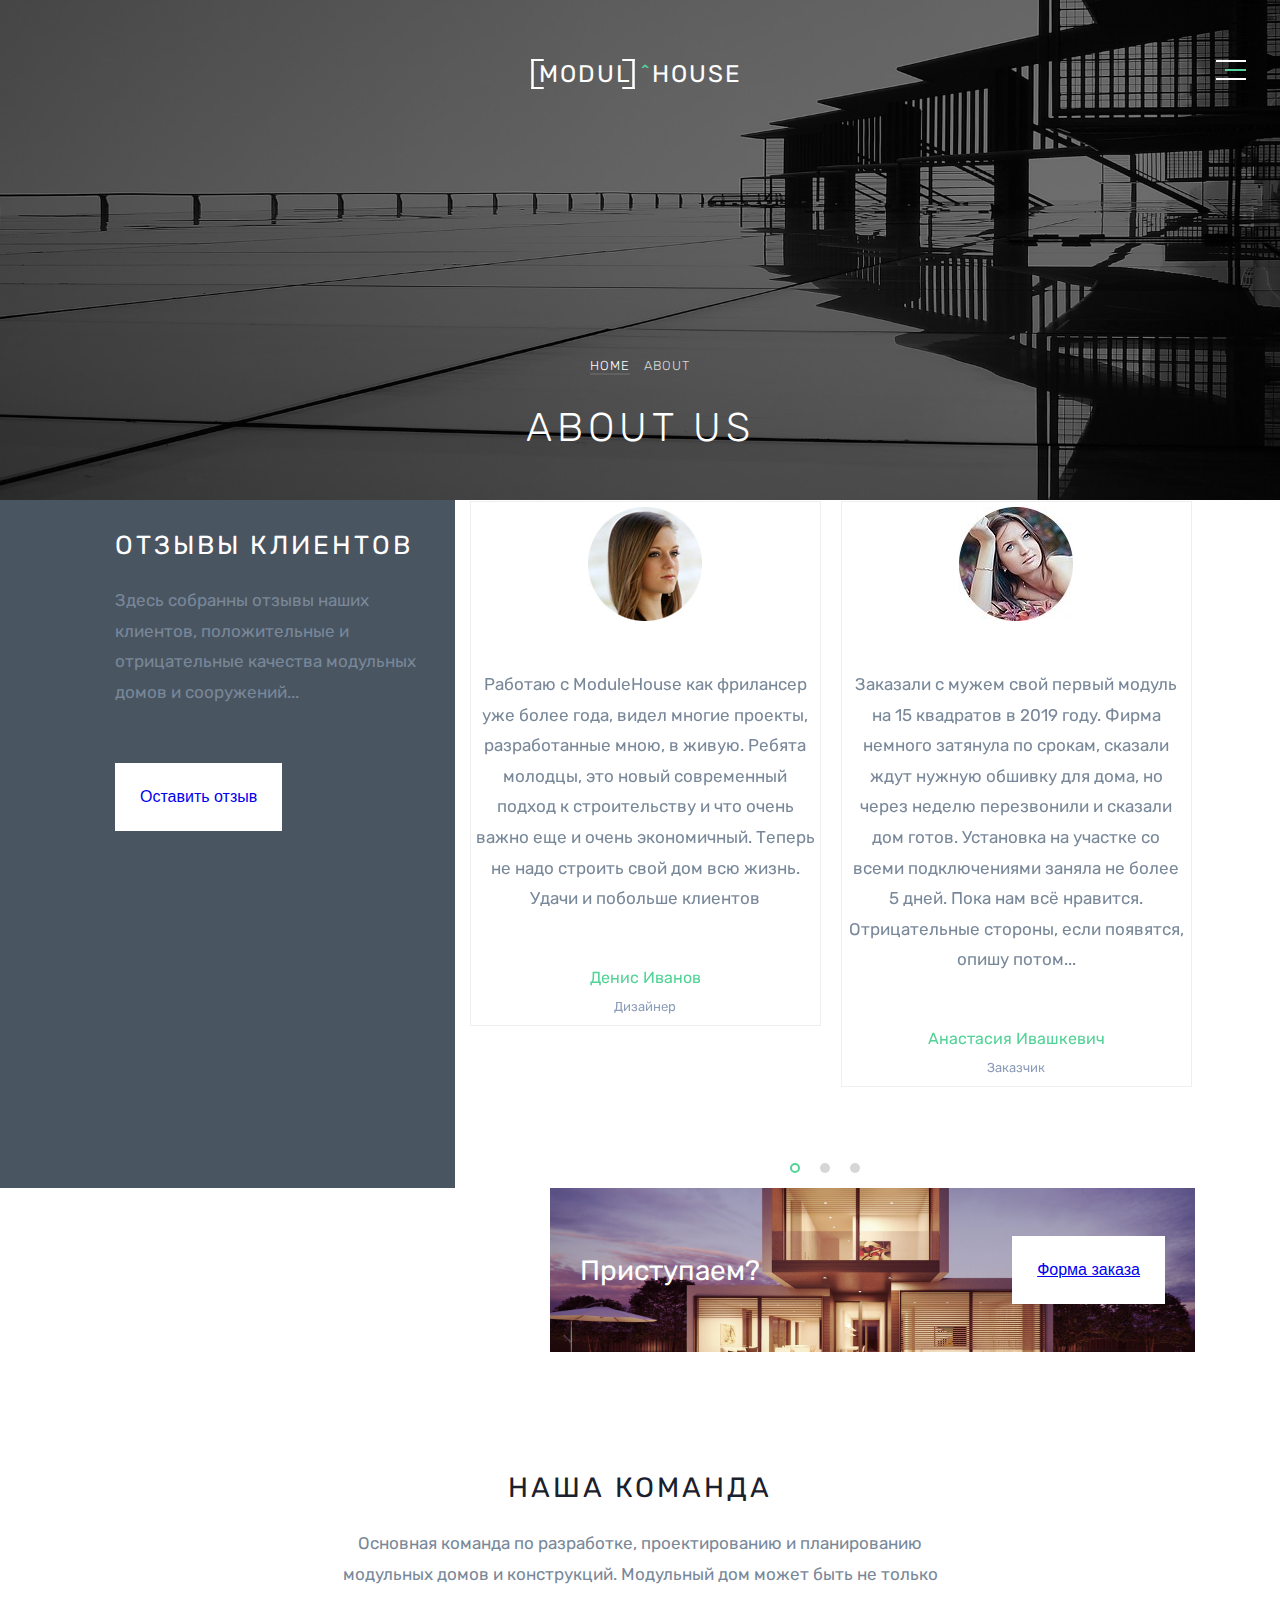
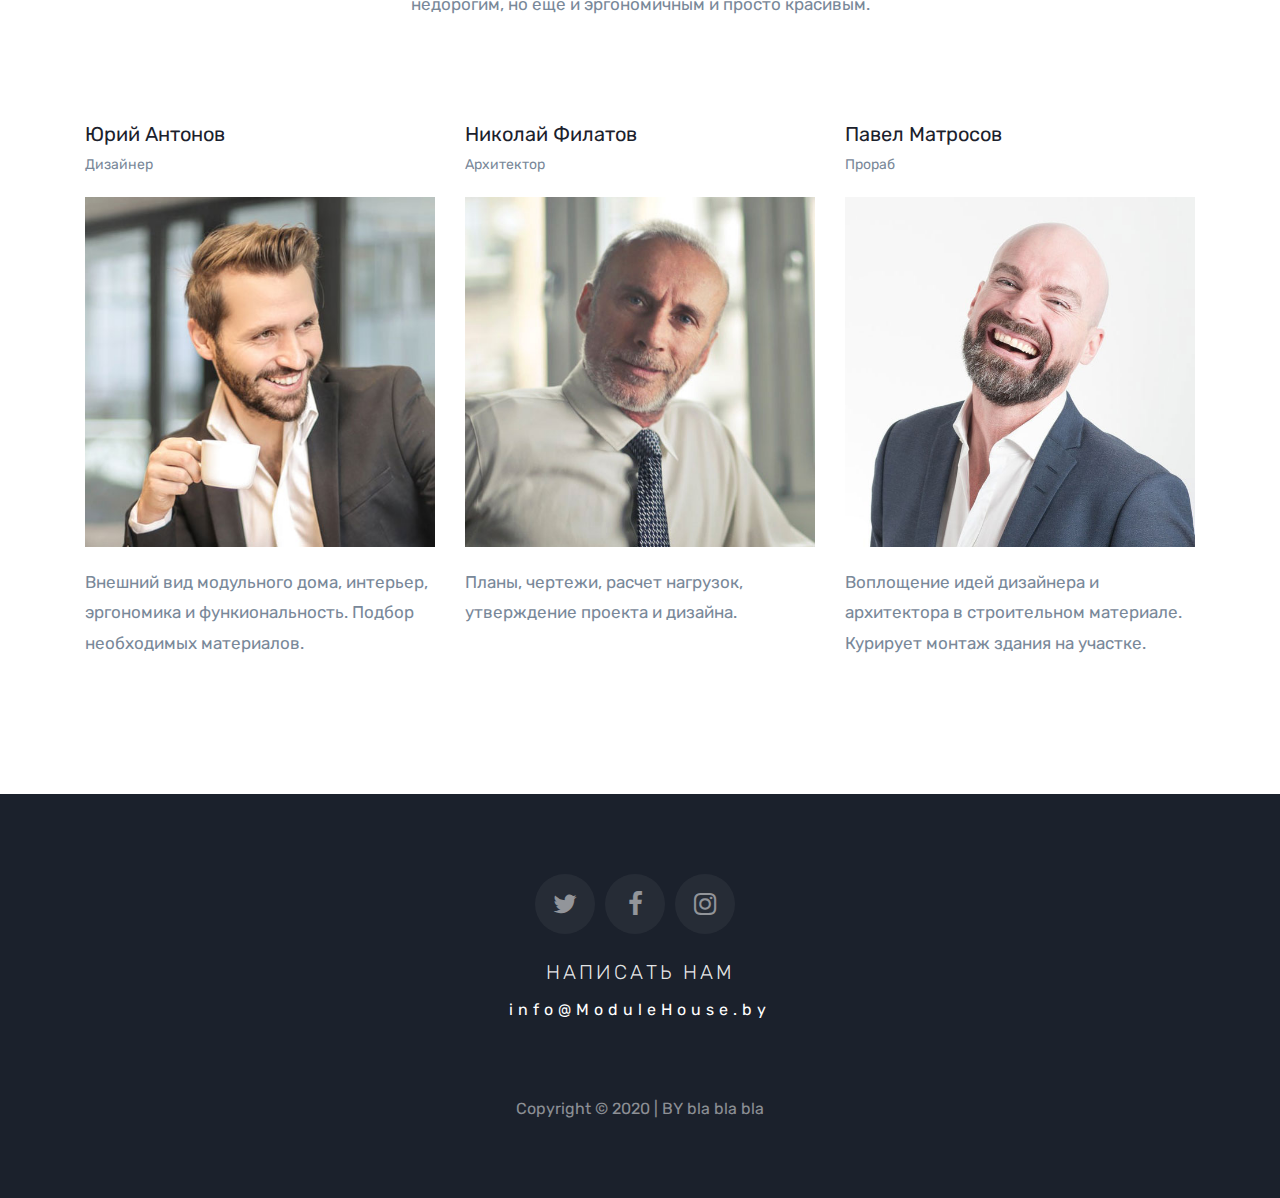
==== commit 89a52775: "Add files via upload" ====
--- a/about.html
+++ b/about.html
@@ -7,7 +7,7 @@
     <link rel="stylesheet" href="css/style.css">
     <link rel="stylesheet" href="css/flaticon.css">
     <link rel="stylesheet" href="css/icomoon.css">
-    <title>Modul:House</title>
+    <title>Modul^House</title>
 </head>
 <body>
     <header class="about_header">
@@ -81,7 +81,7 @@
     <div class="started_container container">
         <div class="started_wrapper">
             <div class="started_title">Приступаем?</div>
-            <button class="started_btn">Форма заказа</button>
+            <button class="started_btn"><a href="#popup" class="popup-link">Форма заказа</a></button>
         </div>
     </div>
 </section>
@@ -137,6 +137,23 @@
         </div>
     </div>
 </section>
+<!-- popup -->
+<div id="popup" class="popup">
+    <div class="popup_body">
+        <div class="popup_content">
+            <a href="" class="popup_close close-popup">X</a>
+            <div class="popup_title">Заказать звонок</div>
+            <div class="popup_text">
+                <form action="">
+                    <input type="text" placeholder="Ваше Имя..." name="first_name">
+                    <input type="text" placeholder="Ваш город..." name="loc">
+                    <input type="text" placeholder="Ваш телефон..." name="tel">
+                    <input type="submit">
+                </form>
+            </div>
+        </div>
+    </div>
+</div>
     <script src="//code.jquery.com/jquery-3.5.1.min.js"></script>
     <script src="js/slick.min.js"></script>
     <script src="js/slider.js"></script>
--- a/css/style.css
+++ b/css/style.css
@@ -8,7 +8,7 @@
     font-family: 'Rubik', sans-serif;
 }
 
-body.active{
+body.lock{
     overflow: hidden;
 }
 /* header */
@@ -287,22 +287,25 @@
     height:470px;
     object-fit: cover;
 }
-.content_img_wrapper .content_btn{
+.content_img_wrapper .content_btn a{
     position: absolute;
     top: 50%;
     left:50%;
     transform: translate(-50%, -50%);
+    cursor: pointer;
+}
+.content_btn a{
+    text-decoration: none;
     font-size: 20px;
     letter-spacing: 1px;
     color:#1b212c;
+    padding: 20px 30px;
+    background: #fff;
     border: 2px solid #fff;
-    padding: 24px 40px;
-    background-color: #fff;
-    cursor: pointer;
-}
-.img_wrapper .content_btn:hover{
-    background-color: rgba(0, 0, 0, 0.305);
-    color: #fff;
+}
+.content_btn a:hover{
+    color: #fff;
+    background-color:transparent;
     transition: all 0.5s ease;
 }
 /* service */
@@ -367,6 +370,7 @@
     border: 1px solid #fff;
     padding: 24px;
     cursor: pointer;
+    color: #fff;
 }
 .accord_btn a{
     font-size: 16px;
@@ -375,12 +379,18 @@
     font-weight: 400;
     color: #fff;
     vertical-align: middle;
+    text-decoration: none;
+    padding: 25px;
 }
 .accord_btn:hover{
     background-color: #fff;
     color: #4a5562;
     border: 1px solid #4a5562;
 }
+.accord_btn a:hover{
+    color: #4a5562;
+}
+
 .img_15{
     height: 100%;
     width: 100%;
@@ -502,7 +512,7 @@
 .reviews_slider_item{
     padding: 5px;
     border: 1px solid #edeff1;
-    margin: 0 5px 40px 15px;
+    margin: 1px 5px 40px 15px;
 }
 .static_title{
     font-weight: 400;
@@ -519,9 +529,9 @@
     color: #798899;
     margin-bottom: 16px;
 }
-.reviews_left_btn{
+.reviews_left_btn {
     margin-top: 40px;
-    align-self: center;
+    
     background: #fff;
     border: 1px solid #fff;
     color: #1b212c;
@@ -532,6 +542,15 @@
     vertical-align: middle;
     font-size: 16px;
     cursor: pointer;
+}
+
+.reviews_left_btn a{
+    text-decoration: none;
+
+}
+.reviews_left_btn a:hover{
+    color: #fff;
+
 }
 .reviews_left_btn:hover{
     background: transparent;
@@ -754,7 +773,6 @@
 /* html about */
 .about_header{
     height: 500px;
-
     background: url('../img/bg/bg_2.jpg') center center/cover no-repeat;
 }
 .overlay{
@@ -980,14 +998,10 @@
     color: #798899;
 
 }
-
-
-
 .grid {
     list-style: none;
     margin-left: -40px;
   }
-  
   .gc {
     box-sizing: border-box;
     display: inline-block;
@@ -1058,7 +1072,58 @@
     -webkit-transform: translateX(0px);
             transform: translateX(0px);
   }
-
+/* popup */
+    .popup{
+        position: fixed;
+        width: 100%;
+        height: 100%;
+        background-color: rgba(0, 0, 0, 0.8);
+        top: 0;
+        left: 0;
+        color: #fff;
+        opacity: 0;
+        visibility: hidden;
+        overflow-y: auto;
+        overflow-x: hidden;
+        transition: all 0.8s ease 0s;
+    }
+    .popup.open{
+        opacity: 1;
+        visibility: visible;
+    }
+    .popup.open .popup_content{
+        transform: translate(0px, 0%);
+        opacity: 1;
+    }
+    .popup_body{
+        min-height: 100%;
+        display: flex;
+        align-items: center;
+        justify-content: center;
+        padding: 30px 10px;
+    }
+    .popup_content{
+        background-color: #fff;
+        color: #000;
+        max-width: 800px;
+        padding: 30px;
+        margin-bottom: 15px;
+        position: relative;
+        transition: all 0.8s ease 0s;
+        opacity: 0;
+        transform: translate(0px, -100%);
+    }
+    .popup_close{
+        position: absolute;
+        right: 10px;
+        top: 10px;
+        font-size: 18px;
+        color: #000;
+        text-decoration: none;
+    }
+    .popup_title{
+        font-size: 30px;
+    }
 @media (max-width: 550px){
     .img_portfolio_wrapper img:nth-child(2),
     .img_portfolio_wrapper img:nth-child(3),
@@ -1212,7 +1277,7 @@
 }
 @media (max-width: 503px){
     .wrapper .content_img_wrapper img{
-        max-width: 270px;
+        max-width: 100%;
         height:270px;
     }
 }
@@ -1229,7 +1294,7 @@
         display: none;
     }
     .grid div{
-        margin-left: 0;
+        margin: 0 12px;
     }
     .accord_btn{
         margin-bottom: 45px;
@@ -1246,7 +1311,7 @@
         flex: 0 1 100%;
     }
     .portfolio_wrapper{
-        padding: 20px 0;
+        padding: 15px 0;
         flex: 0 0 100%;
     }
 }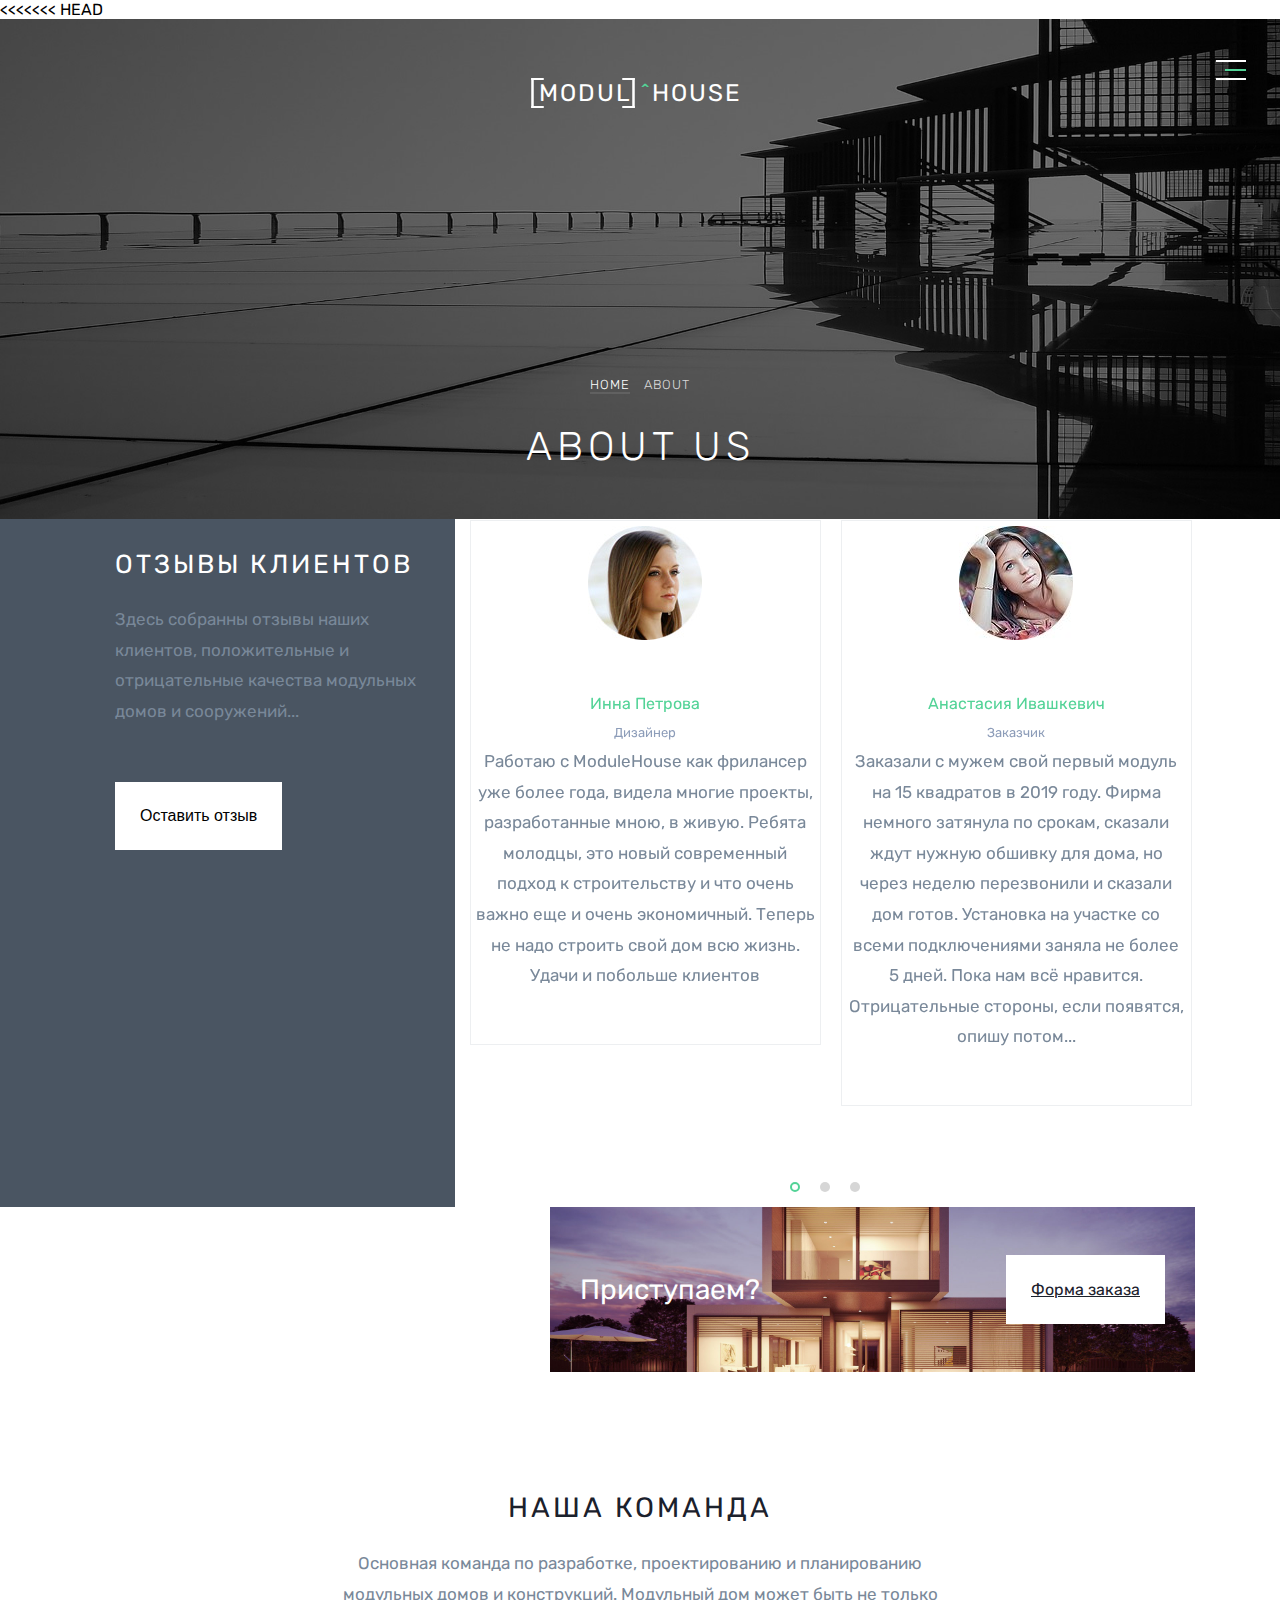
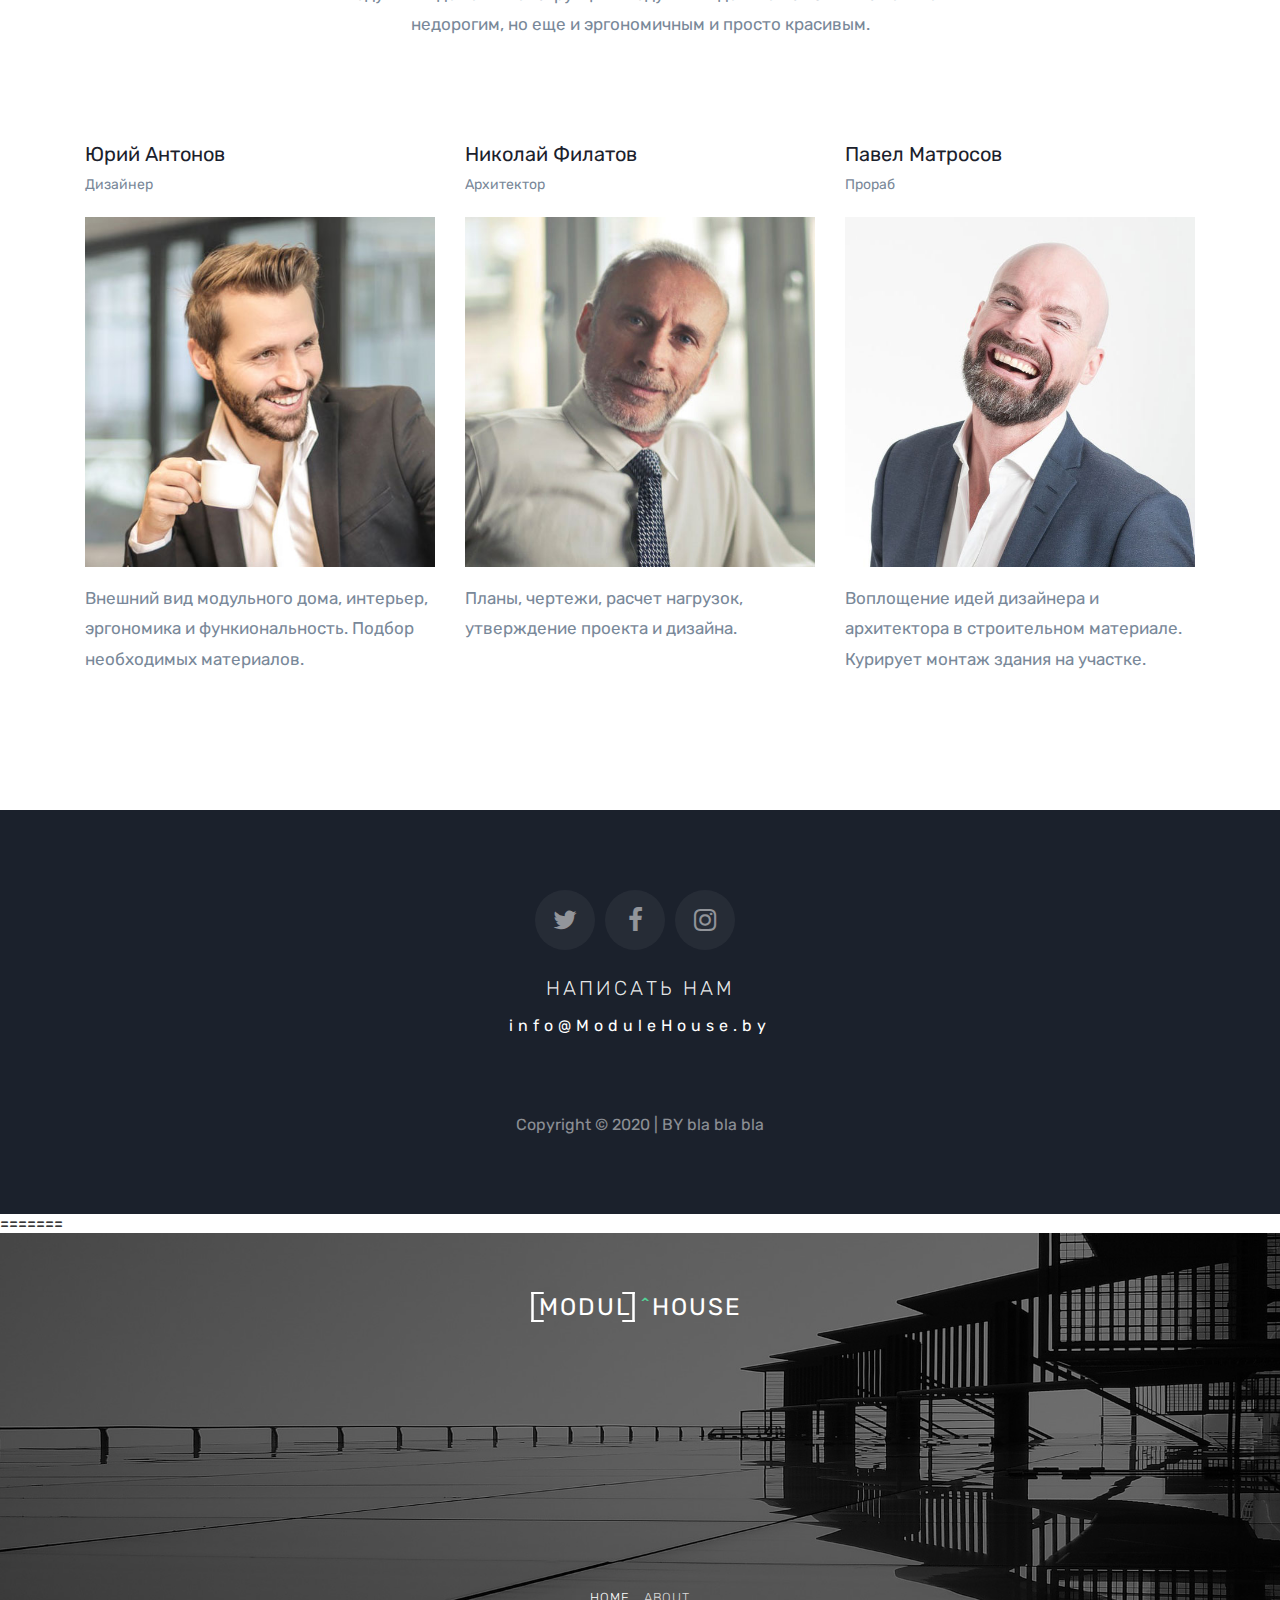
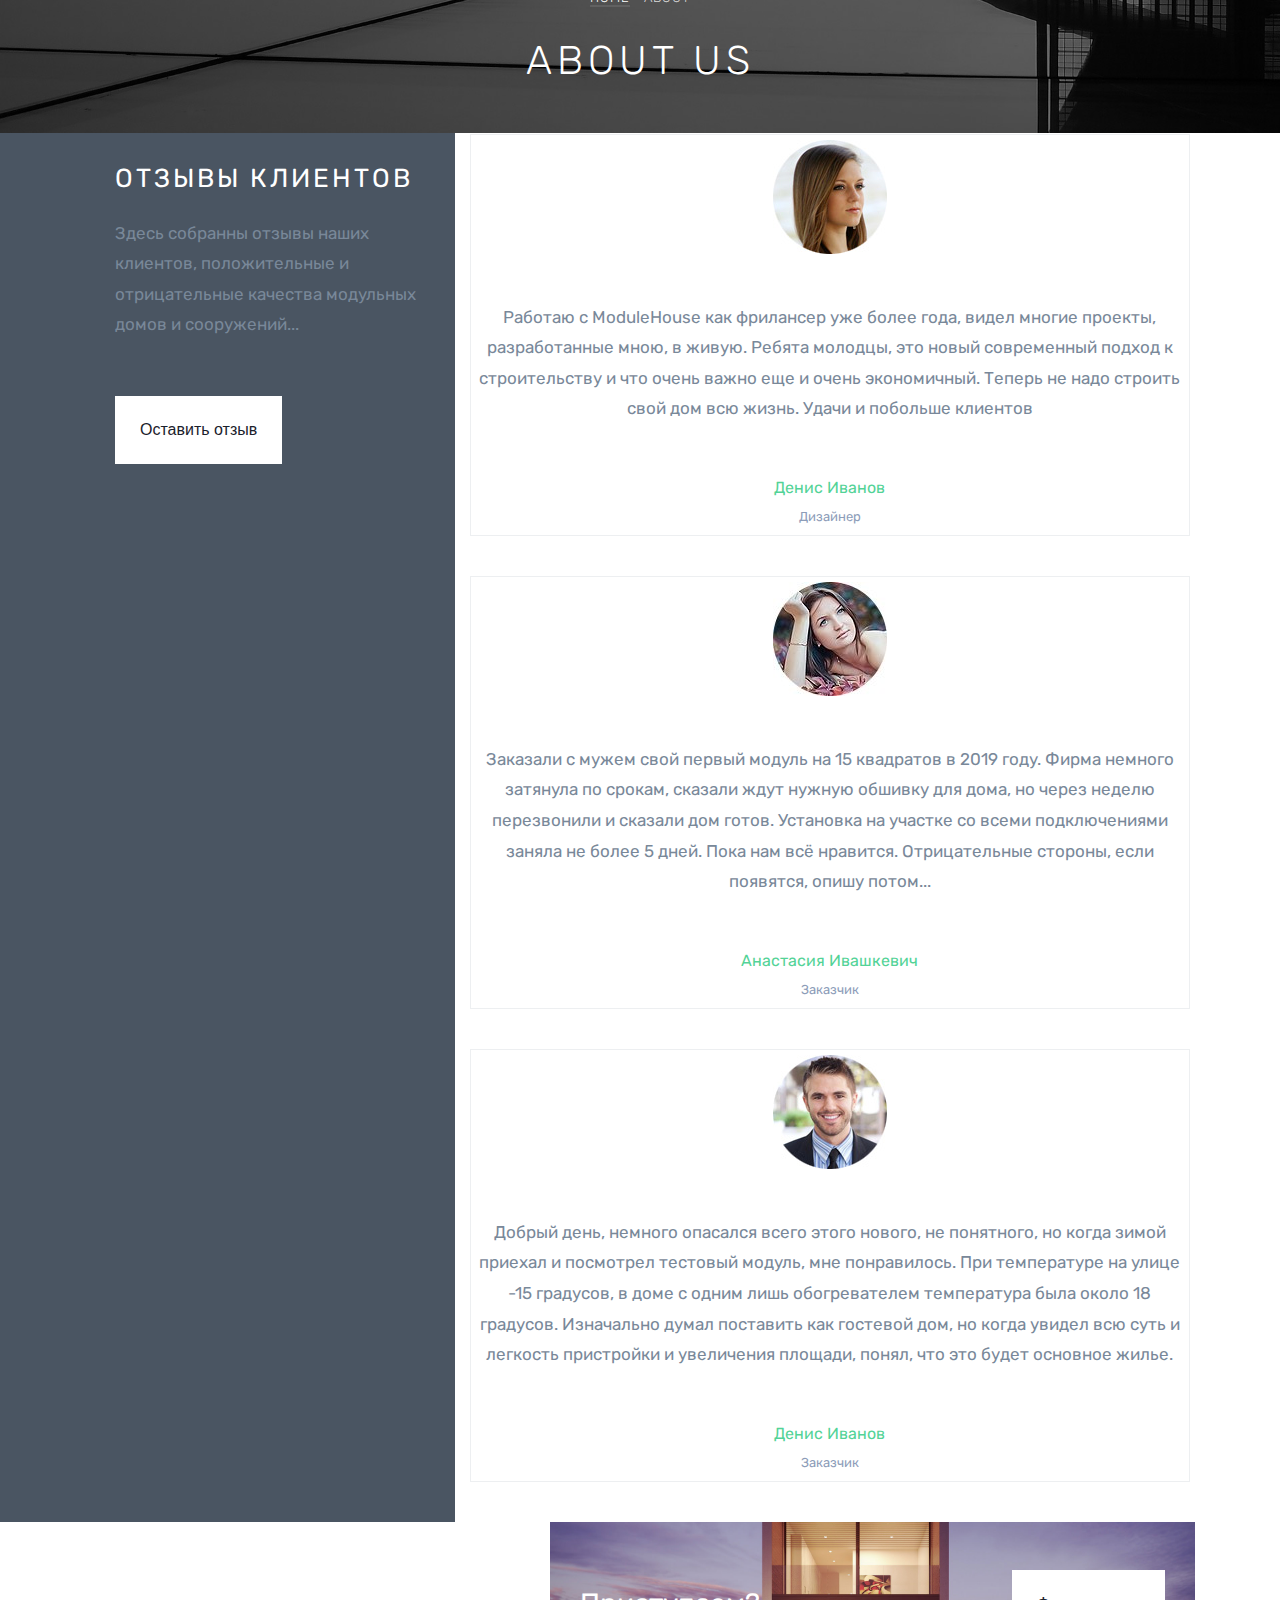
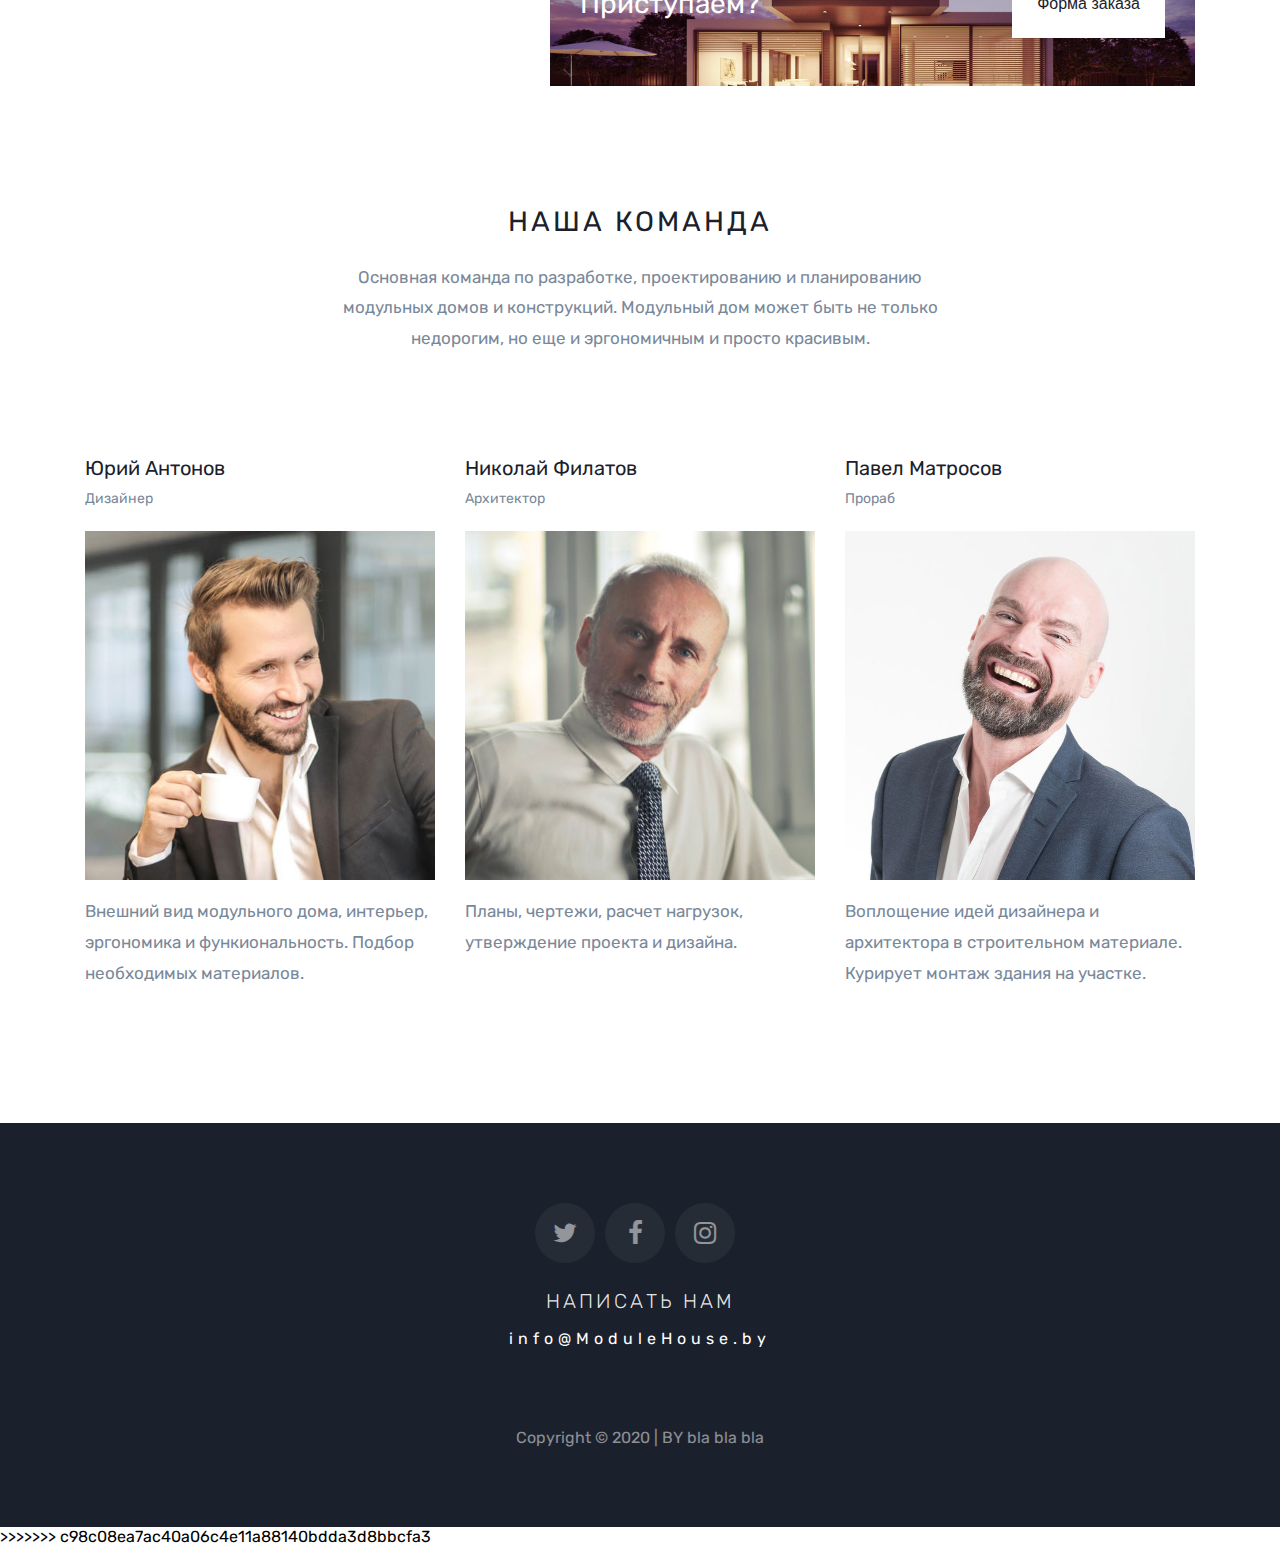
==== commit 831755e4: "Add files via upload" ====
--- a/about.html
+++ b/about.html
@@ -1,3 +1,168 @@
+<<<<<<< HEAD
+<!DOCTYPE html>
+<html lang="ru">
+<head>
+    <meta charset="UTF-8">
+    <meta name="viewport" content="width=device-width, initial-scale=1.0">
+    <link href="https://fonts.googleapis.com/css2?family=Rubik:wght@300;400;700&display=swap" rel="stylesheet">
+    <link rel="stylesheet" href="css/style.css">
+    <link rel="stylesheet" href="css/flaticon.css">
+    <link rel="stylesheet" href="css/icomoon.css">
+    <title>Modul^House</title>
+</head>
+<body>
+    <header class="about_header">
+        <div class="overlay">
+        <div class="logo">
+            <a href="index.html"><h1 class="logo_text"><span>MODUL</span>  <span class="logo_roof">^</span>HOUSE</h1></a>
+        </div>
+        <div class="about_us">ABOUT US</div>
+        <div class="about_breadcrumbs">
+            <span><a href="index.html">HOME</a></span>
+            <span>ABOUT</span>
+        </div>
+</div>
+        <div class="header_burger">
+            <span></span>
+        </div>
+        <nav class="header_menu">
+            <div class="menu_bg">
+                <ul>
+                    <li><a href="index.html" class="header_link"><h1 class="logo"><span>MODUL</span> <span class="logo_roof">^</span>HOUSE</h1></a></li>
+                    <li><a href="index.html" class="header_link">Главная</a></li>
+                    <li><a href="about.html" class="header_link">О нас</a></li>
+                    <li><a href="blog.html" class="header_link">Модульные дома</a></li>
+                    <li><a href="service.html" class="header_link">Технология производства</a></li>
+                    <li><a href="portfolio.html" class="header_link">Наше предприятие</a></li>
+                    <li><a href="contact.html" class="header_link">Контакты</a></li>
+                </ul>
+            </div>
+        </nav>
+    </header>
+    <!-- reviews -->
+<section class="about_reviews">
+    <div class="reviews_container container">
+        <div class="reviews_wrapper">
+            <div class="reviews_static">
+                <div class="static_title">Отзывы клиентов</div>
+                <div class="reviews_subtitle">Здесь собранны отзывы наших клиентов, положительные и отрицательные качества модульных домов и сооружений...</div>
+                <button class="reviews_left_btn">Оставить отзыв</button>
+            </div>
+            <div class="reviews_slider">
+                    <div class="reviews_slider_item">
+                        <div class="reviews_img_wrapper">
+                            <img src="img/r_slider/1.jpg" alt="1">
+                        </div>
+                        <div class="author_name">Инна Петрова</div>
+                        <div class="who_is">Дизайнер</div>
+                        <div class="reviews_content">Работаю с ModuleHouse как фрилансер уже более года, видела многие проекты, разработанные мною, в живую. Ребята молодцы, это новый современный подход к строительству и что очень важно еще и очень экономичный. Теперь не надо строить свой дом всю жизнь. Удачи и побольше клиентов</div>
+                    </div>
+                    <div class="reviews_slider_item">
+                        <div class="reviews_img_wrapper">
+                            <img src="img/r_slider/2.jpg" alt="2">
+                        </div>
+                        <div class="author_name">Анастасия Ивашкевич</div>
+                        <div class="who_is">Заказчик</div>
+                        <div class="reviews_content">Заказали с мужем свой первый модуль на 15 квадратов в 2019 году. Фирма немного затянула по срокам, сказали ждут нужную обшивку для дома, но через неделю перезвонили и сказали дом готов. Установка на участке со всеми подключениями заняла не более 5 дней. Пока нам всё нравится. Отрицательные стороны, если появятся, опишу потом...</div>
+                    </div>
+                    <div class="reviews_slider_item">
+                        <div class="reviews_img_wrapper">
+                            <img src="img/r_slider/3.jpg" alt="3">
+                        </div>
+                        <div class="author_name"> Денис Иванов</div>
+                        <div class="who_is">Заказчик</div>
+                        <div class="reviews_content">Добрый день, немного опасался всего этого нового, не понятного, но когда зимой приехал и посмотрел тестовый модуль, мне понравилось. При температуре на улице -15 градусов, в доме с одним лишь обогревателем температура была около 18 градусов. Изначально думал поставить как гостевой дом, но когда увидел всю суть и легкость пристройки и увеличения площади, понял, что это будет основное жилье.</div>
+                    </div>
+            </div>
+        </div>
+    </div>
+</section>
+<!-- started -->
+<section class="started">
+    <div class="started_container container">
+        <div class="started_wrapper">
+            <div class="started_title">Приступаем?</div>
+            <a href="#popup" class="started_btn popup-link">Форма заказа</a>
+        </div>
+    </div>
+</section>
+<!-- our team -->
+<section class="our_team">
+    <div class="our_team_container container">
+        <div class="our_team_header">
+        <div class="our_team_title">Наша команда</div>
+        <div class="our_team_subtitle">Основная команда по разработке, проектированию и планированию модульных домов и конструкций. Модульный дом может быть не только недорогим, но еще и эргономичным и просто красивым.
+        </div>
+    </div>
+        <div class="our_team_wrapper">
+            <div class="team_item">
+                <div class="name">Юрий Антонов</div>
+                <div class="prof">Дизайнер</div>
+                <div class="team_img"><img src="img/bg/person_1.jpg" alt="person"></div>
+                <div class="team_slogan">Внешний вид модульного дома, интерьер, эргономика и функиональность. Подбор необходимых материалов.</div>
+            </div>
+            <div class="team_item">
+                <div class="name">Николай Филатов</div>
+                <div class="prof">Архитектор</div>
+                <div class="team_img"><img src="img/bg/person_3.jpg" alt="person"></div>
+                <div class="team_slogan">Планы, чертежи, расчет нагрузок, утверждение проекта и дизайна.</div>
+            </div>
+            <div class="team_item">
+                <div class="name">Павел Матросов</div>
+                <div class="prof">Прораб</div>
+                <div class="team_img"><img src="img/bg/person_2.jpg" alt="person"></div>
+                <div class="team_slogan">Воплощение идей дизайнера и архитектора в строительном материале. Курирует монтаж здания на участке.</div>
+            </div>
+        </div>
+    </div>
+</section>
+<!-- footer -->
+<section class="footer">
+    <div class="footer_container container">
+        <div class="social_icon">
+            <div class="twitter">
+                <a href="twitter.com"><span class="icon-twitter"></span></a>
+            </div>
+            <div class="facebook">
+                <a href="twitter.com"><span class="icon-facebook"></span></a>
+            </div>
+            <div class="instagram">
+                <a href="twitter.com"><span class="icon-instagram"></span></a>
+            </div>
+        </div>
+        <div class="contact_us">
+            <div class="footer_title">НАПИСАТЬ НАМ</div>
+            <div class="footer_mail">info@ModuleHouse.by</div>
+        </div>
+        <div class="copyright">Copyright &copy; 2020 | BY bla bla bla
+        </div>
+    </div>
+</section>
+<!-- popup -->
+<div id="popup" class="popup">
+    <div class="popup_body">
+        <div class="popup_content">
+            <a href="" class="popup_close close-popup">X</a>
+            <div class="popup_title">Заказать звонок</div>
+            <div class="popup_text">
+                <form action="">
+                    <input type="text" placeholder="Ваше Имя..." name="first_name">
+                    <input type="text" placeholder="Ваш город..." name="loc">
+                    <input type="text" placeholder="Ваш телефон..." name="tel">
+                    <input type="submit">
+                </form>
+            </div>
+        </div>
+    </div>
+</div>
+    <script src="//code.jquery.com/jquery-3.5.1.min.js"></script>
+    <script src="js/slick.min.js"></script>
+    <script src="js/slider.js"></script>
+    <script src="js/burger.js"></script>
+    <script src="js/anim.js"></script>
+    <script></script>
+</body>
+=======
 <!DOCTYPE html>
 <html lang="ru">
 <head>
@@ -161,4 +326,5 @@
     <script src="js/anim.js"></script>
     <script></script>
 </body>
+>>>>>>> c98c08ea7ac40a06c4e11a88140bdda3d8bbcfa3
 </html>--- a/css/style.css
+++ b/css/style.css
@@ -12,7 +12,6 @@
     overflow: hidden;
 }
 /* header */
-
 h1{
     font-size: 24px;
     font-weight: 400;
@@ -24,7 +23,6 @@
     right: 50%;
     transform: translate(50%, 0%); 
 }
-
 h1 span:before{
     position: absolute;
     content: '';
@@ -51,7 +49,6 @@
     color:#53d397;
 }
 /* header burger */
-
 .header_burger{
     display: block;
     position: absolute;
@@ -130,11 +127,10 @@
     height: 700px;
     width: 100%;
 }
-
 .header_slider img {
     width: 100%;
     height: 700px;
-  }
+}
 /* Лента слайдов */
 .header_slider .slick-track{
     display: flex;
@@ -144,14 +140,12 @@
 .header_slider .slick-slide{
     opacity: 0.4;
     overflow: hidden;
-
 }
 .header_slider .slick-slide:hover{
     opacity: 0.8;
     cursor: pointer;
     transition: all 0.5s ease 0s;
 }
-
 /* Слайд активный (показывается) */
 .slick-slide.slick-active{}
 /* Слайд основной */
@@ -171,7 +165,6 @@
 .header_slider .slick-dots li{
     list-style-type: none;
     margin: 0 10px;
-    
 }
 /* Элемент точки */
 .header_slider .slick-dots li button{
@@ -188,9 +181,7 @@
     background-color:#fff;
     border: 3px solid #53d397;
 }
-
 /* nav */
-
 .header_menu{
     opacity: 0;
     display: flex;
@@ -206,6 +197,76 @@
     background: url('../img/slider/bg_2.jpg') center center/cover no-repeat;;
     width: 40%;
 }
+.header_menu .wrapper{
+    position: absolute;
+    bottom: 50px;
+    right: 50px;
+} 
+.wave-btn{
+    width: 280px;
+    height: 60px;
+    display: flex;
+    border-radius: 0 0 10px 10px;
+    align-items: center;
+    justify-content: center;
+    transition: all 0.8s ease 0s;
+    text-decoration: none;
+    position: relative;
+    overflow: hidden;
+}
+.wave-btn:hover{
+    border-radius: 10px;
+    transition: all 0.8s ease 0.2s;
+    box-shadow: 0 0 15px #53d39760;
+}
+.wave-btn:hover .wave-btn_waves{
+    top:-50px;
+}
+.wave-btn_text{
+    font-family: Arial, sans-serif;
+    color: #fff;
+    letter-spacing: 6px;
+    position: relative;
+    z-index: 1;
+}
+.wave-btn_waves{
+    position: absolute;
+    top: 0;
+    left: 0;
+    width: 280px;
+    height: 280px;
+    background-color: #53d39775;
+    box-shadow: inset 0 0 50px rgba(0, 0, 0 , 0.5);
+    transition: all 0.9s ease 0s;
+}
+.wave-btn_waves:after,
+.wave-btn_waves:before{
+    content: '';
+    position: absolute;
+    top: 0;
+    left: 50%;
+    width: 250%;
+    height: 250%;
+    transform: translate3d(-50%, -96%, 0) rotate(0deg) scale(1);
+}
+.wave-btn_waves:before{
+    background-color: #1b212c;
+    border-radius: 48%;
+    animation: waves 5s infinite linear;
+}
+.wave-btn_waves:after{
+    background-color: #1b212c60;
+    border-radius: 44%;
+    animation: waves 10s infinite linear;
+}
+@keyframes waves {
+    0%{
+        transform: translate3d(-50%, -96%, 0) rotate(0deg) scale(1);
+    }
+    100%{
+        transform: translate3d(-50%, -96%, 0) rotate(360deg) scale(1);
+    }
+}
 .header_menu ul{
     position: relative;
     top: 20%;
@@ -236,7 +297,9 @@
     border-bottom: 1px solid #53d397;
     border-left: 1px solid #53d397;
 }
-
+.header_link_logo:before{
+    display: none;
+}
 .header_menu ul li .logo{
     font-size: 24px;
     font-weight: 400;
@@ -348,8 +411,6 @@
     font-size: 26px;
     margin-right: 16px;
 }
-
-
 .service_nav h3 span{
     color: #fff;
     padding-bottom: 3px;
@@ -390,7 +451,6 @@
 .accord_btn a:hover{
     color: #4a5562;
 }
-
 .img_15{
     height: 100%;
     width: 100%;
@@ -399,7 +459,6 @@
     max-height: 60%;
     max-width: 60%;
 }
-/*  */
 /* started */
 .started_container{
     display: flex;
@@ -429,8 +488,17 @@
     vertical-align: middle;
     font-size: 16px;
 }
+.started_btn a{
+    text-decoration: none;
+    color:#1b212c;
+}
+.started_btn:hover{
+    background-color: transparent;
+}
+.started_btn:hover a{
+    color: #fff;
+}
 /* portfolio */
-
 .main_porfolio_wrapper{
     display: flex;
     justify-content: space-between;
@@ -531,10 +599,8 @@
 }
 .reviews_left_btn {
     margin-top: 40px;
-    
     background: #fff;
     border: 1px solid #fff;
-    color: #1b212c;
     padding: 24px;
     font-weight: 400;
     text-align: center;
@@ -543,14 +609,12 @@
     font-size: 16px;
     cursor: pointer;
 }
-
 .reviews_left_btn a{
     text-decoration: none;
-
-}
-.reviews_left_btn a:hover{
-    color: #fff;
-
+    color: #1b212c;
+}
+.reviews_left_btn:hover a{
+    color: #fff;
 }
 .reviews_left_btn:hover{
     background: transparent;
@@ -612,8 +676,6 @@
 .reviews_slider .slick-slide{
     overflow: hidden;
 }
-
-
 /* Слайд активный (показывается) */
 .slick-slide.slick-active{}
 /* Слайд основной */
@@ -664,6 +726,7 @@
 .price_item{
     text-align: center;
     padding: 48px 24px;
+    flex: 0 0 33.3%;
 }
 .price_title{
     font-weight: 400;
@@ -823,7 +886,6 @@
 .about_reviews .reviews_slider .slick-dots{
     bottom: 15px;
 }
-
 /* our team */
 .our_team{
     padding: 119px 0;
@@ -996,7 +1058,6 @@
     line-height: 1.8;
     font-weight: 400;
     color: #798899;
-
 }
 .grid {
     list-style: none;
@@ -1010,21 +1071,17 @@
     padding-left: 40px;
     vertical-align: top;
   }
-  
   .gc--1-of-3 {
     width: 43%;
   }
-  
   .gc--2-of-3 {
     width: 57%;
   }
-  
   .naccs {
     position: relative;
     max-width: 950px;
     margin: 0 auto;
   }
-  
   .naccs .menu div {
     padding: 15px 0 15px 20px;
     margin-bottom: 10px;
@@ -1103,10 +1160,10 @@
         padding: 30px 10px;
     }
     .popup_content{
-        background-color: #fff;
+        background-color: #4a5562;
         color: #000;
         max-width: 800px;
-        padding: 30px;
+        padding: 30px 80px;
         margin-bottom: 15px;
         position: relative;
         transition: all 0.8s ease 0s;
@@ -1115,15 +1172,53 @@
     }
     .popup_close{
         position: absolute;
-        right: 10px;
+        right: 15px;
         top: 10px;
-        font-size: 18px;
-        color: #000;
+        font-size: 20px;
+        color: #fff;
         text-decoration: none;
     }
     .popup_title{
-        font-size: 30px;
-    }
+        font-size: 26px;
+        color:#fff;
+        margin-bottom: 30px;
+        text-align: center;
+    }
+    .popup input {
+        background-color: rgba(216, 216, 216, 0.849);
+    }
+/* blog */
+.content_wrapper{
+    display: flex;
+    justify-content: flex-start;
+}
+.content{
+    padding: 15px;
+    flex: 0 0 70%;
+}
+.content h2{
+    color: #1b212c;
+}
+.content h2, p{
+    margin-bottom: 20px;
+}
+.content p{
+    margin-top: 20px;
+    color: #798899;
+}
+.side_menu{
+    padding: 15px;
+}
+.side_menu h3{
+    margin-top: 30px;
+}
+.side_menu ul{
+    list-style-type: none;
+    padding: 15px 0px 15px 10px;
+}
+.side_menu ul li{
+    padding: 10px 0;
+}
 @media (max-width: 550px){
     .img_portfolio_wrapper img:nth-child(2),
     .img_portfolio_wrapper img:nth-child(3),
@@ -1136,8 +1231,11 @@
         flex: 0 1 100%;
         overflow: hidden;
     }
-}
-
+    .header_menu .wrapper{
+        bottom: 30px;
+        right: 20px;
+    } 
+}
   @media (max-width: 1125px){
     .content_item{
         flex-wrap: wrap;
@@ -1200,7 +1298,6 @@
     width: 12px;
 }
 .menu_bg{
-   
     width: 0;
 }
 .header_menu ul{
--- a/css/style.css
+++ b/css/style.css
@@ -12,7 +12,6 @@
     overflow: hidden;
 }
 /* header */
-
 h1{
     font-size: 24px;
     font-weight: 400;
@@ -24,7 +23,6 @@
     right: 50%;
     transform: translate(50%, 0%); 
 }
-
 h1 span:before{
     position: absolute;
     content: '';
@@ -51,7 +49,6 @@
     color:#53d397;
 }
 /* header burger */
-
 .header_burger{
     display: block;
     position: absolute;
@@ -130,11 +127,10 @@
     height: 700px;
     width: 100%;
 }
-
 .header_slider img {
     width: 100%;
     height: 700px;
-  }
+}
 /* Лента слайдов */
 .header_slider .slick-track{
     display: flex;
@@ -144,14 +140,12 @@
 .header_slider .slick-slide{
     opacity: 0.4;
     overflow: hidden;
-
 }
 .header_slider .slick-slide:hover{
     opacity: 0.8;
     cursor: pointer;
     transition: all 0.5s ease 0s;
 }
-
 /* Слайд активный (показывается) */
 .slick-slide.slick-active{}
 /* Слайд основной */
@@ -171,7 +165,6 @@
 .header_slider .slick-dots li{
     list-style-type: none;
     margin: 0 10px;
-    
 }
 /* Элемент точки */
 .header_slider .slick-dots li button{
@@ -188,9 +181,7 @@
     background-color:#fff;
     border: 3px solid #53d397;
 }
-
 /* nav */
-
 .header_menu{
     opacity: 0;
     display: flex;
@@ -206,6 +197,76 @@
     background: url('../img/slider/bg_2.jpg') center center/cover no-repeat;;
     width: 40%;
 }
+.header_menu .wrapper{
+    position: absolute;
+    bottom: 50px;
+    right: 50px;
+} 
+.wave-btn{
+    width: 280px;
+    height: 60px;
+    display: flex;
+    border-radius: 0 0 10px 10px;
+    align-items: center;
+    justify-content: center;
+    transition: all 0.8s ease 0s;
+    text-decoration: none;
+    position: relative;
+    overflow: hidden;
+}
+.wave-btn:hover{
+    border-radius: 10px;
+    transition: all 0.8s ease 0.2s;
+    box-shadow: 0 0 15px #53d39760;
+}
+.wave-btn:hover .wave-btn_waves{
+    top:-50px;
+}
+.wave-btn_text{
+    font-family: Arial, sans-serif;
+    color: #fff;
+    letter-spacing: 6px;
+    position: relative;
+    z-index: 1;
+}
+.wave-btn_waves{
+    position: absolute;
+    top: 0;
+    left: 0;
+    width: 280px;
+    height: 280px;
+    background-color: #53d39775;
+    box-shadow: inset 0 0 50px rgba(0, 0, 0 , 0.5);
+    transition: all 0.9s ease 0s;
+}
+.wave-btn_waves:after,
+.wave-btn_waves:before{
+    content: '';
+    position: absolute;
+    top: 0;
+    left: 50%;
+    width: 250%;
+    height: 250%;
+    transform: translate3d(-50%, -96%, 0) rotate(0deg) scale(1);
+}
+.wave-btn_waves:before{
+    background-color: #1b212c;
+    border-radius: 48%;
+    animation: waves 5s infinite linear;
+}
+.wave-btn_waves:after{
+    background-color: #1b212c60;
+    border-radius: 44%;
+    animation: waves 10s infinite linear;
+}
+@keyframes waves {
+    0%{
+        transform: translate3d(-50%, -96%, 0) rotate(0deg) scale(1);
+    }
+    100%{
+        transform: translate3d(-50%, -96%, 0) rotate(360deg) scale(1);
+    }
+}
 .header_menu ul{
     position: relative;
     top: 20%;
@@ -236,7 +297,9 @@
     border-bottom: 1px solid #53d397;
     border-left: 1px solid #53d397;
 }
-
+.header_link_logo:before{
+    display: none;
+}
 .header_menu ul li .logo{
     font-size: 24px;
     font-weight: 400;
@@ -348,8 +411,6 @@
     font-size: 26px;
     margin-right: 16px;
 }
-
-
 .service_nav h3 span{
     color: #fff;
     padding-bottom: 3px;
@@ -390,7 +451,6 @@
 .accord_btn a:hover{
     color: #4a5562;
 }
-
 .img_15{
     height: 100%;
     width: 100%;
@@ -399,7 +459,6 @@
     max-height: 60%;
     max-width: 60%;
 }
-/*  */
 /* started */
 .started_container{
     display: flex;
@@ -429,8 +488,17 @@
     vertical-align: middle;
     font-size: 16px;
 }
+.started_btn a{
+    text-decoration: none;
+    color:#1b212c;
+}
+.started_btn:hover{
+    background-color: transparent;
+}
+.started_btn:hover a{
+    color: #fff;
+}
 /* portfolio */
-
 .main_porfolio_wrapper{
     display: flex;
     justify-content: space-between;
@@ -531,10 +599,8 @@
 }
 .reviews_left_btn {
     margin-top: 40px;
-    
     background: #fff;
     border: 1px solid #fff;
-    color: #1b212c;
     padding: 24px;
     font-weight: 400;
     text-align: center;
@@ -543,14 +609,12 @@
     font-size: 16px;
     cursor: pointer;
 }
-
 .reviews_left_btn a{
     text-decoration: none;
-
-}
-.reviews_left_btn a:hover{
-    color: #fff;
-
+    color: #1b212c;
+}
+.reviews_left_btn:hover a{
+    color: #fff;
 }
 .reviews_left_btn:hover{
     background: transparent;
@@ -612,8 +676,6 @@
 .reviews_slider .slick-slide{
     overflow: hidden;
 }
-
-
 /* Слайд активный (показывается) */
 .slick-slide.slick-active{}
 /* Слайд основной */
@@ -664,6 +726,7 @@
 .price_item{
     text-align: center;
     padding: 48px 24px;
+    flex: 0 0 33.3%;
 }
 .price_title{
     font-weight: 400;
@@ -823,7 +886,6 @@
 .about_reviews .reviews_slider .slick-dots{
     bottom: 15px;
 }
-
 /* our team */
 .our_team{
     padding: 119px 0;
@@ -996,7 +1058,6 @@
     line-height: 1.8;
     font-weight: 400;
     color: #798899;
-
 }
 .grid {
     list-style: none;
@@ -1010,21 +1071,17 @@
     padding-left: 40px;
     vertical-align: top;
   }
-  
   .gc--1-of-3 {
     width: 43%;
   }
-  
   .gc--2-of-3 {
     width: 57%;
   }
-  
   .naccs {
     position: relative;
     max-width: 950px;
     margin: 0 auto;
   }
-  
   .naccs .menu div {
     padding: 15px 0 15px 20px;
     margin-bottom: 10px;
@@ -1103,10 +1160,10 @@
         padding: 30px 10px;
     }
     .popup_content{
-        background-color: #fff;
+        background-color: #4a5562;
         color: #000;
         max-width: 800px;
-        padding: 30px;
+        padding: 30px 80px;
         margin-bottom: 15px;
         position: relative;
         transition: all 0.8s ease 0s;
@@ -1115,15 +1172,53 @@
     }
     .popup_close{
         position: absolute;
-        right: 10px;
+        right: 15px;
         top: 10px;
-        font-size: 18px;
-        color: #000;
+        font-size: 20px;
+        color: #fff;
         text-decoration: none;
     }
     .popup_title{
-        font-size: 30px;
-    }
+        font-size: 26px;
+        color:#fff;
+        margin-bottom: 30px;
+        text-align: center;
+    }
+    .popup input {
+        background-color: rgba(216, 216, 216, 0.849);
+    }
+/* blog */
+.content_wrapper{
+    display: flex;
+    justify-content: flex-start;
+}
+.content{
+    padding: 15px;
+    flex: 0 0 70%;
+}
+.content h2{
+    color: #1b212c;
+}
+.content h2, p{
+    margin-bottom: 20px;
+}
+.content p{
+    margin-top: 20px;
+    color: #798899;
+}
+.side_menu{
+    padding: 15px;
+}
+.side_menu h3{
+    margin-top: 30px;
+}
+.side_menu ul{
+    list-style-type: none;
+    padding: 15px 0px 15px 10px;
+}
+.side_menu ul li{
+    padding: 10px 0;
+}
 @media (max-width: 550px){
     .img_portfolio_wrapper img:nth-child(2),
     .img_portfolio_wrapper img:nth-child(3),
@@ -1136,8 +1231,11 @@
         flex: 0 1 100%;
         overflow: hidden;
     }
-}
-
+    .header_menu .wrapper{
+        bottom: 30px;
+        right: 20px;
+    } 
+}
   @media (max-width: 1125px){
     .content_item{
         flex-wrap: wrap;
@@ -1200,7 +1298,6 @@
     width: 12px;
 }
 .menu_bg{
-   
     width: 0;
 }
 .header_menu ul{
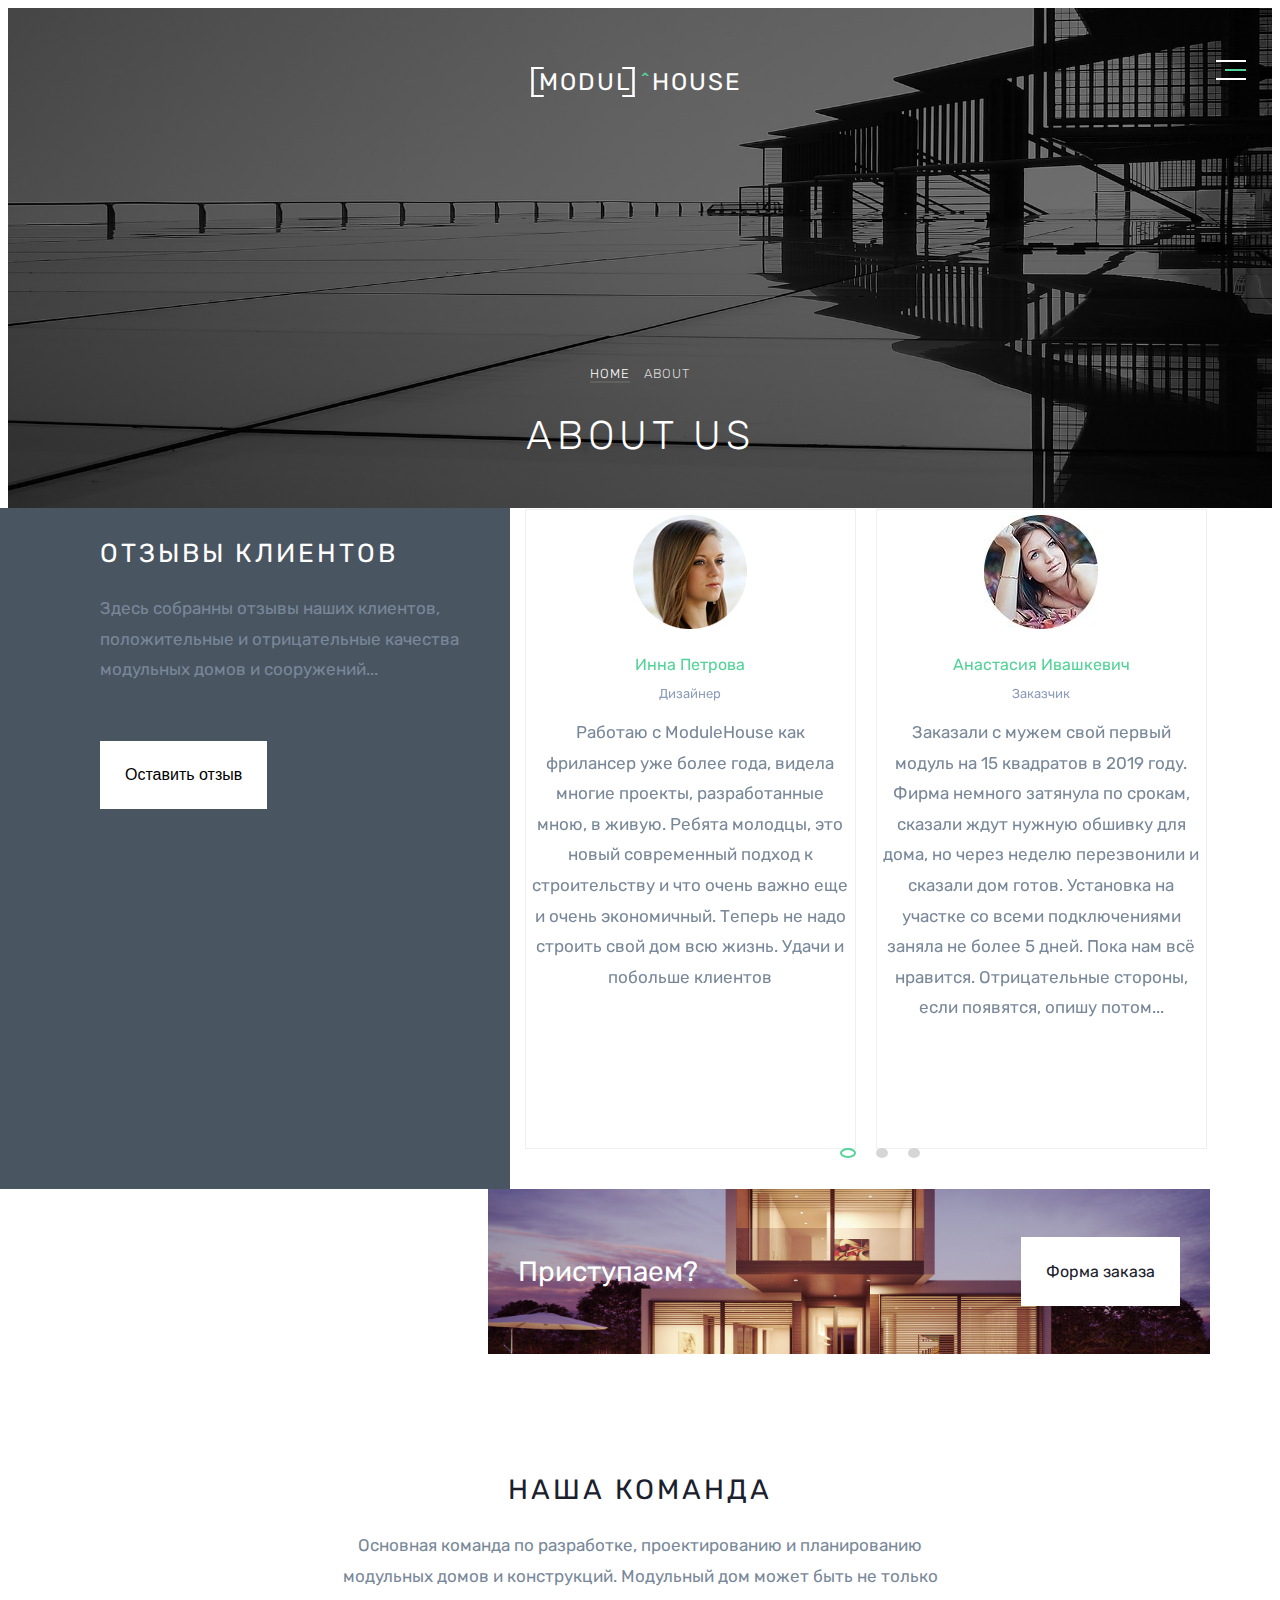
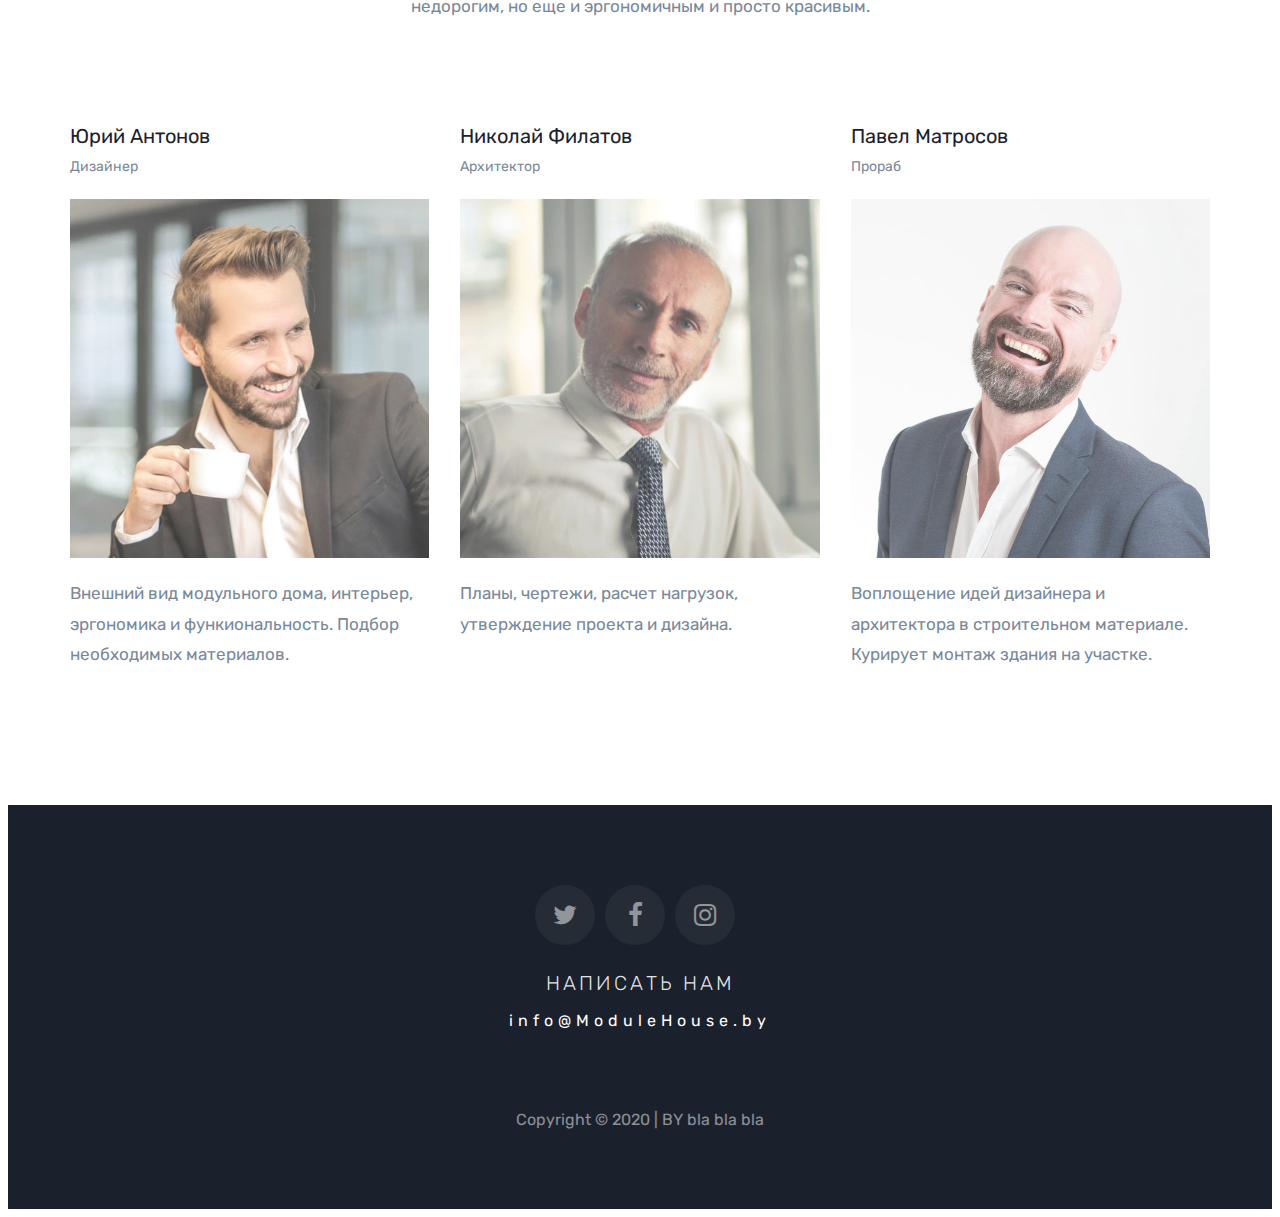
==== commit 6b148739: "Add files via upload" ====
--- a/about.html
+++ b/about.html
@@ -1,168 +1,3 @@
-<<<<<<< HEAD
-<!DOCTYPE html>
-<html lang="ru">
-<head>
-    <meta charset="UTF-8">
-    <meta name="viewport" content="width=device-width, initial-scale=1.0">
-    <link href="https://fonts.googleapis.com/css2?family=Rubik:wght@300;400;700&display=swap" rel="stylesheet">
-    <link rel="stylesheet" href="css/style.css">
-    <link rel="stylesheet" href="css/flaticon.css">
-    <link rel="stylesheet" href="css/icomoon.css">
-    <title>Modul^House</title>
-</head>
-<body>
-    <header class="about_header">
-        <div class="overlay">
-        <div class="logo">
-            <a href="index.html"><h1 class="logo_text"><span>MODUL</span>  <span class="logo_roof">^</span>HOUSE</h1></a>
-        </div>
-        <div class="about_us">ABOUT US</div>
-        <div class="about_breadcrumbs">
-            <span><a href="index.html">HOME</a></span>
-            <span>ABOUT</span>
-        </div>
-</div>
-        <div class="header_burger">
-            <span></span>
-        </div>
-        <nav class="header_menu">
-            <div class="menu_bg">
-                <ul>
-                    <li><a href="index.html" class="header_link"><h1 class="logo"><span>MODUL</span> <span class="logo_roof">^</span>HOUSE</h1></a></li>
-                    <li><a href="index.html" class="header_link">Главная</a></li>
-                    <li><a href="about.html" class="header_link">О нас</a></li>
-                    <li><a href="blog.html" class="header_link">Модульные дома</a></li>
-                    <li><a href="service.html" class="header_link">Технология производства</a></li>
-                    <li><a href="portfolio.html" class="header_link">Наше предприятие</a></li>
-                    <li><a href="contact.html" class="header_link">Контакты</a></li>
-                </ul>
-            </div>
-        </nav>
-    </header>
-    <!-- reviews -->
-<section class="about_reviews">
-    <div class="reviews_container container">
-        <div class="reviews_wrapper">
-            <div class="reviews_static">
-                <div class="static_title">Отзывы клиентов</div>
-                <div class="reviews_subtitle">Здесь собранны отзывы наших клиентов, положительные и отрицательные качества модульных домов и сооружений...</div>
-                <button class="reviews_left_btn">Оставить отзыв</button>
-            </div>
-            <div class="reviews_slider">
-                    <div class="reviews_slider_item">
-                        <div class="reviews_img_wrapper">
-                            <img src="img/r_slider/1.jpg" alt="1">
-                        </div>
-                        <div class="author_name">Инна Петрова</div>
-                        <div class="who_is">Дизайнер</div>
-                        <div class="reviews_content">Работаю с ModuleHouse как фрилансер уже более года, видела многие проекты, разработанные мною, в живую. Ребята молодцы, это новый современный подход к строительству и что очень важно еще и очень экономичный. Теперь не надо строить свой дом всю жизнь. Удачи и побольше клиентов</div>
-                    </div>
-                    <div class="reviews_slider_item">
-                        <div class="reviews_img_wrapper">
-                            <img src="img/r_slider/2.jpg" alt="2">
-                        </div>
-                        <div class="author_name">Анастасия Ивашкевич</div>
-                        <div class="who_is">Заказчик</div>
-                        <div class="reviews_content">Заказали с мужем свой первый модуль на 15 квадратов в 2019 году. Фирма немного затянула по срокам, сказали ждут нужную обшивку для дома, но через неделю перезвонили и сказали дом готов. Установка на участке со всеми подключениями заняла не более 5 дней. Пока нам всё нравится. Отрицательные стороны, если появятся, опишу потом...</div>
-                    </div>
-                    <div class="reviews_slider_item">
-                        <div class="reviews_img_wrapper">
-                            <img src="img/r_slider/3.jpg" alt="3">
-                        </div>
-                        <div class="author_name"> Денис Иванов</div>
-                        <div class="who_is">Заказчик</div>
-                        <div class="reviews_content">Добрый день, немного опасался всего этого нового, не понятного, но когда зимой приехал и посмотрел тестовый модуль, мне понравилось. При температуре на улице -15 градусов, в доме с одним лишь обогревателем температура была около 18 градусов. Изначально думал поставить как гостевой дом, но когда увидел всю суть и легкость пристройки и увеличения площади, понял, что это будет основное жилье.</div>
-                    </div>
-            </div>
-        </div>
-    </div>
-</section>
-<!-- started -->
-<section class="started">
-    <div class="started_container container">
-        <div class="started_wrapper">
-            <div class="started_title">Приступаем?</div>
-            <a href="#popup" class="started_btn popup-link">Форма заказа</a>
-        </div>
-    </div>
-</section>
-<!-- our team -->
-<section class="our_team">
-    <div class="our_team_container container">
-        <div class="our_team_header">
-        <div class="our_team_title">Наша команда</div>
-        <div class="our_team_subtitle">Основная команда по разработке, проектированию и планированию модульных домов и конструкций. Модульный дом может быть не только недорогим, но еще и эргономичным и просто красивым.
-        </div>
-    </div>
-        <div class="our_team_wrapper">
-            <div class="team_item">
-                <div class="name">Юрий Антонов</div>
-                <div class="prof">Дизайнер</div>
-                <div class="team_img"><img src="img/bg/person_1.jpg" alt="person"></div>
-                <div class="team_slogan">Внешний вид модульного дома, интерьер, эргономика и функиональность. Подбор необходимых материалов.</div>
-            </div>
-            <div class="team_item">
-                <div class="name">Николай Филатов</div>
-                <div class="prof">Архитектор</div>
-                <div class="team_img"><img src="img/bg/person_3.jpg" alt="person"></div>
-                <div class="team_slogan">Планы, чертежи, расчет нагрузок, утверждение проекта и дизайна.</div>
-            </div>
-            <div class="team_item">
-                <div class="name">Павел Матросов</div>
-                <div class="prof">Прораб</div>
-                <div class="team_img"><img src="img/bg/person_2.jpg" alt="person"></div>
-                <div class="team_slogan">Воплощение идей дизайнера и архитектора в строительном материале. Курирует монтаж здания на участке.</div>
-            </div>
-        </div>
-    </div>
-</section>
-<!-- footer -->
-<section class="footer">
-    <div class="footer_container container">
-        <div class="social_icon">
-            <div class="twitter">
-                <a href="twitter.com"><span class="icon-twitter"></span></a>
-            </div>
-            <div class="facebook">
-                <a href="twitter.com"><span class="icon-facebook"></span></a>
-            </div>
-            <div class="instagram">
-                <a href="twitter.com"><span class="icon-instagram"></span></a>
-            </div>
-        </div>
-        <div class="contact_us">
-            <div class="footer_title">НАПИСАТЬ НАМ</div>
-            <div class="footer_mail">info@ModuleHouse.by</div>
-        </div>
-        <div class="copyright">Copyright &copy; 2020 | BY bla bla bla
-        </div>
-    </div>
-</section>
-<!-- popup -->
-<div id="popup" class="popup">
-    <div class="popup_body">
-        <div class="popup_content">
-            <a href="" class="popup_close close-popup">X</a>
-            <div class="popup_title">Заказать звонок</div>
-            <div class="popup_text">
-                <form action="">
-                    <input type="text" placeholder="Ваше Имя..." name="first_name">
-                    <input type="text" placeholder="Ваш город..." name="loc">
-                    <input type="text" placeholder="Ваш телефон..." name="tel">
-                    <input type="submit">
-                </form>
-            </div>
-        </div>
-    </div>
-</div>
-    <script src="//code.jquery.com/jquery-3.5.1.min.js"></script>
-    <script src="js/slick.min.js"></script>
-    <script src="js/slider.js"></script>
-    <script src="js/burger.js"></script>
-    <script src="js/anim.js"></script>
-    <script></script>
-</body>
-=======
 <!DOCTYPE html>
 <html lang="ru">
 <head>
@@ -210,32 +45,32 @@
             <div class="reviews_static">
                 <div class="static_title">Отзывы клиентов</div>
                 <div class="reviews_subtitle">Здесь собранны отзывы наших клиентов, положительные и отрицательные качества модульных домов и сооружений...</div>
-                <button class="reviews_left_btn"><a href="#">Оставить отзыв</a></button>
+                <button class="reviews_left_btn">Оставить отзыв</button>
             </div>
             <div class="reviews_slider">
                     <div class="reviews_slider_item">
                         <div class="reviews_img_wrapper">
                             <img src="img/r_slider/1.jpg" alt="1">
                         </div>
-                        <div class="reviews_content">Работаю с ModuleHouse как фрилансер уже более года, видел многие проекты, разработанные мною, в живую. Ребята молодцы, это новый современный подход к строительству и что очень важно еще и очень экономичный. Теперь не надо строить свой дом всю жизнь. Удачи и побольше клиентов</div>
-                        <div class="author_name">Денис Иванов</div>
+                        <div class="author_name">Инна Петрова</div>
                         <div class="who_is">Дизайнер</div>
+                        <div class="reviews_content">Работаю с ModuleHouse как фрилансер уже более года, видела многие проекты, разработанные мною, в живую. Ребята молодцы, это новый современный подход к строительству и что очень важно еще и очень экономичный. Теперь не надо строить свой дом всю жизнь. Удачи и побольше клиентов</div>
                     </div>
                     <div class="reviews_slider_item">
                         <div class="reviews_img_wrapper">
                             <img src="img/r_slider/2.jpg" alt="2">
                         </div>
-                        <div class="reviews_content">Заказали с мужем свой первый модуль на 15 квадратов в 2019 году. Фирма немного затянула по срокам, сказали ждут нужную обшивку для дома, но через неделю перезвонили и сказали дом готов. Установка на участке со всеми подключениями заняла не более 5 дней. Пока нам всё нравится. Отрицательные стороны, если появятся, опишу потом...</div>
                         <div class="author_name">Анастасия Ивашкевич</div>
                         <div class="who_is">Заказчик</div>
+                        <div class="reviews_content">Заказали с мужем свой первый модуль на 15 квадратов в 2019 году. Фирма немного затянула по срокам, сказали ждут нужную обшивку для дома, но через неделю перезвонили и сказали дом готов. Установка на участке со всеми подключениями заняла не более 5 дней. Пока нам всё нравится. Отрицательные стороны, если появятся, опишу потом...</div>
                     </div>
                     <div class="reviews_slider_item">
                         <div class="reviews_img_wrapper">
                             <img src="img/r_slider/3.jpg" alt="3">
                         </div>
-                        <div class="reviews_content">Добрый день, немного опасался всего этого нового, не понятного, но когда зимой приехал и посмотрел тестовый модуль, мне понравилось. При температуре на улице -15 градусов, в доме с одним лишь обогревателем температура была около 18 градусов. Изначально думал поставить как гостевой дом, но когда увидел всю суть и легкость пристройки и увеличения площади, понял, что это будет основное жилье.</div>
                         <div class="author_name"> Денис Иванов</div>
                         <div class="who_is">Заказчик</div>
+                        <div class="reviews_content">Добрый день, немного опасался всего этого нового, не понятного, но когда зимой приехал и посмотрел тестовый модуль, мне понравилось. При температуре на улице -15 градусов, в доме с одним лишь обогревателем температура была около 18 градусов. Изначально думал поставить как гостевой дом, но когда увидел всю суть и легкость пристройки и увеличения площади, понял, что это будет основное жилье.</div>
                     </div>
             </div>
         </div>
@@ -246,7 +81,7 @@
     <div class="started_container container">
         <div class="started_wrapper">
             <div class="started_title">Приступаем?</div>
-            <button class="started_btn"><a href="#popup" class="popup-link">Форма заказа</a></button>
+            <a href="#popup" class="started_btn popup-link">Форма заказа</a>
         </div>
     </div>
 </section>
@@ -326,5 +161,4 @@
     <script src="js/anim.js"></script>
     <script></script>
 </body>
->>>>>>> c98c08ea7ac40a06c4e11a88140bdda3d8bbcfa3
 </html>--- a/css/style.css
+++ b/css/style.css
@@ -1,3 +1,1427 @@
+<<<<<<< HEAD
+*{
+    padding: 0;
+    margin: 0;
+    box-sizing: border-box;
+    outline: none;
+}
+body{
+    font-family: 'Rubik', sans-serif;
+}
+
+body.lock{
+    overflow: hidden;
+}
+/* header */
+h1{
+    font-size: 24px;
+    font-weight: 400;
+    letter-spacing: 2px;
+    color: #fff;
+    position: absolute;
+    z-index: 1;
+    margin: 60px 0 0 0;
+    right: 50%;
+    transform: translate(50%, 0%); 
+}
+h1 span:before{
+    position: absolute;
+    content: '';
+    top: -1px;
+    left:-7px;
+    height: 26px;
+    width: 10px;
+    background-color: transparent;
+    border: 2px solid #fff;
+    border-right: none;
+}
+h1 span:after{
+    position: absolute;
+    content: '';
+    top: -1px;
+    left: 84px;
+    height: 26px;
+    width: 10px;
+    background-color: transparent;
+    border: 2px solid #fff;
+    border-left: none;
+}
+.logo .logo_roof{
+    color:#53d397;
+}
+/* header burger */
+.header_burger{
+    display: block;
+    position: absolute;
+    width: 30px;
+    height: 20px;
+    left: 95%;
+    top: 60px;
+    z-index: 3;
+    cursor: pointer;
+}
+.header_burger:hover span{
+    width: 100%;
+    transition: all 0.5s ease;
+}
+.header_burger span{
+    position: absolute;
+    width: 70%;
+    background-color: #53d397;
+    height: 2px;
+    right: 0;
+    top: 9px;
+}
+.header_burger:before,
+.header_burger:after{
+    content: '';
+    background-color: #fff;
+    position: absolute;
+    width: 100%;
+    height: 2px;
+    left: 0;
+}
+.header_burger:before{
+    top: 0;
+}
+.header_burger:after{
+    bottom: 0;
+}
+.header_burger.active:before{
+    transform: rotate(45deg);
+    transition: all 0.5s ease;
+    top: 9px;
+}
+.header_burger.active:after{
+    transform: rotate(-45deg);
+    transition: all 0.5s ease;
+    bottom:9px;
+}
+.header_burger.active span{
+    transform: scale(0);
+}
+.header_menu.active{
+    opacity: 1;
+    top: 0;
+    position: absolute;
+    width: 100%;
+    height: 100%;
+    transition: left 0.6s ease,
+        height 0.6s ease,
+        left 0.5s ease,
+        opacity 1s ease;
+}
+/* slider */
+.header_slider{
+    position: relative;
+    overflow: hidden;
+}
+.header_slider.slick-slider{
+    background-color:rgb(0, 0, 0); 
+}
+/* Слайдер запущен */
+.slick-slider.slick-initialized{}
+/* Слайдер с точками */
+.slick-slider.slick-dotted{}
+/* Ограничивающая оболочка */
+.header_slider .slick-list {
+    height: 700px;
+    width: 100%;
+}
+.header_slider img {
+    width: 100%;
+    height: 700px;
+}
+/* Лента слайдов */
+.header_slider .slick-track{
+    display: flex;
+    align-items: flex-start;
+}
+/* Слайд */
+.header_slider .slick-slide{
+    opacity: 0.4;
+    overflow: hidden;
+}
+.header_slider .slick-slide:hover{
+    opacity: 0.8;
+    cursor: pointer;
+    transition: all 0.5s ease 0s;
+}
+/* Слайд активный (показывается) */
+.slick-slide.slick-active{}
+/* Слайд основной */
+.slick-slide.slick-current{}
+/* Слайд по центру */
+.slick-slide.slick-center{}
+/* Точки (булиты) */
+.header_slider .slick-dots{
+    position: absolute;
+    bottom: 100px;
+    right: 50%;
+    transform: translateX(50%);
+    display: flex;
+    align-items: flex-start;
+    justify-content: center;
+}
+.header_slider .slick-dots li{
+    list-style-type: none;
+    margin: 0 10px;
+}
+/* Элемент точки */
+.header_slider .slick-dots li button{
+    font-size: 0;
+    width: 20px;
+    height: 20px;
+    background-color: rgb(214, 214, 214);
+    border-radius: 50%;
+    border: none;
+    cursor: pointer;
+}
+/* Активная точка */
+.header_slider .slick-dots li.slick-active button{
+    background-color:#fff;
+    border: 3px solid #53d397;
+}
+/* nav */
+.header_menu{
+    opacity: 0;
+    display: flex;
+    position: absolute;
+    width: 100%;
+    height: 0;
+    background-color: #1b212c;
+    top: -100%;
+    left: 0;
+    z-index: 2;
+}
+.menu_bg{
+    background: url('../img/slider/bg_2.jpg') center center/cover no-repeat;;
+    width: 40%;
+}
+.header_menu .wrapper{
+    position: absolute;
+    bottom: 50px;
+    right: 50px;
+} 
+.wave-btn{
+    width: 280px;
+    height: 60px;
+    display: flex;
+    border-radius: 0 0 10px 10px;
+    align-items: center;
+    justify-content: center;
+    transition: all 0.8s ease 0s;
+    text-decoration: none;
+    position: relative;
+    overflow: hidden;
+}
+.wave-btn:hover{
+    border-radius: 10px;
+    transition: all 0.8s ease 0.2s;
+    box-shadow: 0 0 15px #53d39760;
+}
+.wave-btn:hover .wave-btn_waves{
+    top:-50px;
+}
+.wave-btn_text{
+    font-family: Arial, sans-serif;
+    color: #fff;
+    letter-spacing: 6px;
+    position: relative;
+    z-index: 1;
+}
+.wave-btn_waves{
+    position: absolute;
+    top: 0;
+    left: 0;
+    width: 280px;
+    height: 280px;
+    background-color: #53d39775;
+    box-shadow: inset 0 0 50px rgba(0, 0, 0 , 0.5);
+    transition: all 0.9s ease 0s;
+}
+.wave-btn_waves:after,
+.wave-btn_waves:before{
+    content: '';
+    position: absolute;
+    top: 0;
+    left: 50%;
+    width: 250%;
+    height: 250%;
+    transform: translate3d(-50%, -96%, 0) rotate(0deg) scale(1);
+}
+.wave-btn_waves:before{
+    background-color: #1b212c;
+    border-radius: 48%;
+    animation: waves 5s infinite linear;
+}
+.wave-btn_waves:after{
+    background-color: #1b212c60;
+    border-radius: 44%;
+    animation: waves 10s infinite linear;
+}
+@keyframes waves {
+    0%{
+        transform: translate3d(-50%, -96%, 0) rotate(0deg) scale(1);
+    }
+    100%{
+        transform: translate3d(-50%, -96%, 0) rotate(360deg) scale(1);
+    }
+}
+.header_menu ul{
+    position: relative;
+    top: 20%;
+    left: 100%;
+}
+.header_menu ul li{
+    margin: 50px;
+    list-style-type: none;
+}
+.header_menu ul li a{
+    font-size: 20px;
+    text-decoration: none;
+    color: #fff;
+}
+.header_menu ul li a:hover{
+    color:#53d397;
+}
+.header_menu ul li a:hover:before{
+    content: '';
+    width: 15px;
+    height: 15px;
+    background-color: #1b212c;
+    position: absolute;
+    left: -8px;
+    margin-top: 5px;
+    transform: rotate(45deg);
+    border-bottom: 1px solid #53d397;
+    border-left: 1px solid #53d397;
+}
+.header_link_logo:before{
+    display: none;
+}
+.header_menu ul li .logo{
+    font-size: 24px;
+    letter-spacing: 2px;
+    color: #fff;
+    position: relative;
+    top:-20px;
+}
+/* content */
+.container{
+    max-width: 1140px;
+    padding: 0 15px;
+    margin: 0 auto;
+}
+.wrapper{
+    display: flex;
+    justify-content: space-between;
+}
+.content_wrapper{
+    display: flex;
+    flex-wrap: wrap;
+    justify-content: space-between;
+}
+.counter1, .counter2, .counter3, .counter4{
+    font-size: 32px;
+    color: #1b212c;
+    font-weight: 300;
+}
+.content_item{
+   align-self: center;
+   flex: 0 1 50%;
+}
+.subtitle{
+    font-size: 14px;
+    color:#42506b;
+    letter-spacing: 3px;
+    text-transform: uppercase;
+    margin-top: 10px;    
+}
+.content_img_wrapper{
+    max-height: 470px;
+    position: relative;
+}
+.wrapper .content_img_wrapper img{
+    max-width: 470px;
+    height:470px;
+    object-fit: cover;
+}
+.content_img_wrapper .content_btn{
+    position: absolute;
+    top: 50%;
+    left:50%;
+    transform: translate(-50%, -50%);
+    cursor: pointer;
+    text-decoration: none;
+    font-size: 18px;
+    letter-spacing: 1px;
+    color:#1b212c;
+    padding: 20px 30px;
+    background: #fff;
+    border: 2px solid #fff;
+   
+}
+.content_btn:hover{
+    color: #fff;
+    background: rgba(51, 51, 51, 0.25);
+    transition: all 0.5s ease;
+}
+/* service */
+
+.service_nav{
+    padding: 48px 0;
+    background-color: #4a5562;
+}
+.service_nav h3{
+    margin: 0 0 54px 16px;
+    font-size: 18px;
+    text-transform: uppercase;
+    color: #fff;
+    font-weight: 400;
+}
+.nacc h2{
+    margin-bottom: 70px;
+    font-size: 24px;
+    text-transform: uppercase;
+    color: #4a5562;
+    font-weight: 400;
+}
+.nacc h2 span{
+    font-size: 24px;
+    text-transform: uppercase;
+    color:#53d397;
+    font-weight: 400;
+}
+.service_nav:after{
+    content: '';
+    position: absolute;
+    top: 0;
+    right: 100%;
+    bottom: 0;
+    width: 360%;
+    background: #4a5562;
+}
+li .flaticon-house-plans:before{
+    content: '\f103';
+    font-size: 26px;
+    margin-right: 16px;
+}
+.service_nav h3 span{
+    color: #fff;
+    padding-bottom: 3px;
+    border-bottom: 2px solid #53d397;
+}
+.service_nav h3{
+    color: #fff;
+}
+.service_item_title span{
+    font-size: 30px;
+}
+.accord_subtitle{
+    margin-top: 30px;
+}
+.accord_btn{
+    display: inline-block;
+    margin-top: 25px;
+    background: #4a5562;
+    border: 1px solid #fff;
+    cursor: pointer;
+    color: #fff;
+    font-size: 16px;
+    text-align: center;
+    white-space: nowrap;
+    vertical-align: middle;
+    text-decoration: none;
+    padding: 25px;
+}
+.accord_btn:hover{
+    background-color: #fff;
+    color: #4a5562;
+    border: 1px solid #4a5562;
+}
+.accord_btn:hover{
+    color: #4a5562;
+}
+.img_15{
+    height: 100%;
+    width: 100%;
+}
+.img_30, .img_45, .img_60{
+    max-height: 60%;
+    max-width: 60%;
+}
+/* started */
+.started_container{
+    display: flex;
+    justify-content: flex-end;
+}
+.started_wrapper{
+    background: url('../img/bg/bg_1.jpg') center center/cover no-repeat;
+    padding: 48px 30px;
+    display: flex;
+    justify-content: space-between;
+    flex:0 0 58.1%;
+}
+.started_title{
+    font-size: 28px;
+    align-self: center;
+    color: #fff;
+}
+.started_btn{
+    background: #fff;
+    border: 1px solid #fff;
+    color: #1b212c;
+    padding: 24px;
+    white-space: nowrap;
+    font-size: 16px;
+    text-decoration: none;
+    color:#1b212c;
+}
+.started_btn:hover{
+    background-color: transparent;
+    color:#fff;
+}
+.started_btn:hover a{
+    color: #fff;
+}
+/* portfolio */
+.main_porfolio_wrapper{
+    display: flex;
+    justify-content: space-between;
+    flex-wrap: wrap;
+}
+.portfolio_wrapper{
+    display: flex;
+    flex-direction: column;
+    padding: 119px 0;
+    flex: 0 0 33.333%;
+}
+.portfolio_wrapper img{
+    width:95%;
+    height:auto;
+}
+.porfolio_content_wrapper{
+    display: block;
+}
+.img_wrapper{
+    width: 100%;
+}
+.img_portfolio_wrapper{
+    padding: 119px 0;
+    flex: 0 1 66.666%;
+    overflow: hidden;
+}
+.img_portfolio_wrapper img{
+    width: 100%;
+}
+.img_portfolio_wrapper img:nth-child(2),
+.img_portfolio_wrapper img:nth-child(3),
+.img_portfolio_wrapper img:nth-child(4),
+.img_portfolio_wrapper img:nth-child(5){
+    width: 49%;
+}
+.img_portfolio_wrapper img:nth-child(2),
+.img_portfolio_wrapper img:nth-child(4){
+    margin-right: 10px;
+}
+.img_portfolio_wrapper img:nth-child(3),
+.img_portfolio_wrapper img:nth-child(4){
+    margin-top: 10px;
+}
+.portfolio_subtitle{
+    font-size: 17px;
+    line-height: 1.8;
+    font-weight: 400;
+    color: #798899;
+    margin-bottom: 16px;
+}
+.portfolio_title{
+    font-weight: 400;
+    font-size: 28px;
+    text-transform: uppercase;
+    letter-spacing: 3px;
+    color: #1b212c;
+    margin-bottom: 24px;
+}
+/* reviews */
+.reviews_wrapper{
+    display: flex;
+    justify-content: space-between;
+}
+.reviews_static{
+    position: relative;
+    background: #4a5562;
+    padding: 30px;
+    flex: 0 0 33.333%;
+}
+.reviews_static:before{
+    content: '';
+    position: absolute;
+    top: 0;
+    right: 100%;
+    bottom: 0;
+    width: 360%;
+    background: #4a5562;
+}
+.reviews_slider_item{
+    overflow: hidden;
+    padding: 5px;
+    height: 628px;
+    border: 1px solid #edeff1;
+    margin: 1px 5px 40px 15px;
+}
+.static_title{
+    font-weight: 400;
+    font-size: 26px;
+    text-transform: uppercase;
+    letter-spacing: 3px;
+    color: #fff;
+    margin-bottom: 24px;
+}
+.reviews_subtitle{
+    font-size: 17px;
+    line-height: 1.8;
+    font-weight: 400;
+    color: #798899;
+    margin-bottom: 16px;
+}
+.reviews_left_btn {
+    margin-top: 40px;
+    background: #fff;
+    border: 1px solid #fff;
+    padding: 24px;
+    font-weight: 400;
+    text-align: center;
+    white-space: nowrap;
+    vertical-align: middle;
+    font-size: 16px;
+    cursor: pointer;
+}
+.reviews_left_btn a{
+    text-decoration: none;
+    color: #1b212c;
+}
+.reviews_left_btn:hover a{
+    color: #fff;
+}
+.reviews_left_btn:hover{
+    background: transparent;
+    color: #fff;
+}
+.reviews_img_wrapper{
+    margin-bottom: 20px;
+    border-radius: 50%;
+}
+.reviews_img_wrapper img{
+    display: block;
+    margin: 0 auto;
+}
+.reviews_content{
+    font-size: 17px;
+    line-height: 1.8;
+    color: #798899;
+    text-align: center;
+}
+.author_name{
+    text-align: center;
+    font-size: 16px;
+    color: #53d397;
+    line-height: 2;
+}
+.who_is{
+    font-size: 13px;
+    color: #8d9db9;
+    text-align: center;
+    line-height: 2;
+    margin-bottom: 10px;
+}
+/* reviews  */
+/* slider */
+.reviews_slider{
+    position: relative;
+    overflow: hidden;
+}
+.reviews_slider.slick-slider{ 
+}
+/* Слайдер запущен */
+.slick-slider.slick-initialized{}
+/* Слайдер с точками */
+.slick-slider.slick-dotted{}
+/* Ограничивающая оболочка */
+.reviews_header_slider .slick-list {
+}
+
+.reviews_header_slider img {
+}
+/* Лента слайдов */
+.reviews_slider .slick-track{
+    display: flex;
+    align-items: flex-start;
+}
+/* Слайд */
+.reviews_slider .slick-slide{
+    overflow: hidden;
+}
+/* Слайд активный (показывается) */
+.slick-slide.slick-active{}
+/* Слайд основной */
+.slick-slide.slick-current{}
+/* Слайд по центру */
+.slick-slide.slick-center{}
+/* Точки (булиты) */
+.reviews_slider .slick-dots{
+    position: absolute;
+    bottom: 0;
+    right: 50%;
+    transform: translateX(50%);
+    display: flex;
+    align-items: flex-start;
+    justify-content: center;
+}
+.reviews_slider .slick-dots li{
+    list-style-type: none;
+    margin: 0 10px;
+}
+/* Элемент точки */
+.reviews_slider .slick-dots li button{
+    font-size: 0;
+    width: 10px;
+    height: 10px;
+    background-color: rgb(214, 214, 214);
+    border-radius: 50%;
+    border: none;
+    cursor: pointer;
+}
+/* Активная точка */
+.reviews_slider .slick-dots li.slick-active button{
+    background-color:#fff;
+    border: 2px solid #53d397;
+}
+/* Price */
+.flaticon-skyline:before{
+    content: '\f103';
+    font-size: 80px;
+    line-height: 1.3;
+    color: #53d397;
+}
+.price_wrapper{
+    display: flex;
+    justify-content: space-between;
+    padding: 119px 0;
+}
+.price_item{
+    text-align: center;
+    padding: 48px 24px;
+    flex: 0 0 33.3%;
+}
+.price_title{
+    font-weight: 400;
+    font-size: 24px;
+    margin: 16px 0;
+    color: #1b212c;
+}
+.price_subtitle{
+    font-size: 17px;
+    line-height: 1.8;
+    font-weight: 400;
+    color: #798899;
+    margin-bottom: 24px;
+}
+.price_price{
+    margin-bottom: 24px;
+    padding: 16px 0;
+    font-size: 17px;
+    line-height: 1.8;
+    font-weight: 400;
+    color: #ccd3e0;
+}
+.price_price span{
+    font-size: 30px;
+    color: #798899;
+}
+.price_btn{
+    background: #4a5562;
+    border: 1px solid #4a5562;
+    color: #fff;
+    cursor: pointer;
+    width: 138px;
+    height: 58px;
+    font-weight: 400;
+    font-size: 16px;
+}
+.price_btn:hover{
+    background-color: #fff;
+    color: #4a5562;
+    transition: all 0.3s ease;
+}
+/* footer */
+.footer{
+    background-color: #1b212c;
+    padding: 80px 0;
+}
+.social_icon{
+    display: flex;
+    justify-content: center;
+    margin-bottom: 16px;
+}
+.social_icon .twitter, .facebook, .instagram{
+    width: 60px;
+    height: 60px;
+    border-radius: 50%;
+    background-color: rgba(255, 255, 255, 0.05);
+    margin: 0 10px 10px 0;
+}
+.contact_us .footer_title{
+    font-weight: 300;
+    font-size: 20px;
+    text-transform: uppercase;
+    letter-spacing: 3px;
+    color: rgba(255, 255, 255, 0.9);
+    text-align: center;
+    margin-bottom: 16px;
+}
+.contact_us .footer_mail{
+    font-size: 16px;
+    letter-spacing: 5px;
+    color:#fff;
+    text-align: center;
+    margin-bottom: 16px;
+}
+.copyright{
+    font-size: 16px;
+    font-weight: 400;
+    color: rgba(255, 255, 255, 0.5);
+    margin-top:80px;
+    text-align: center;
+}
+.social_icon .twitter,
+.social_icon .facebook,
+.social_icon .instagram{
+    position: relative;
+}
+.icon-twitter,
+.icon-facebook,
+.icon-instagram{
+    position: absolute;
+    font-size: 26px;
+    top: 50%;
+    left: 50%;  
+    transform: translate(-50%, -50%);
+    color: rgba(255, 255, 255, 0.5);
+}
+.icon-facebook:before{
+    content: "\f09a";
+    }
+.icon-twitter:before{
+    content: "\f099";
+}
+.icon-instagram:before{
+    content: "\f16d";
+}
+
+/* html about */
+.about_header{
+    height: 500px;
+    background: url('../img/bg/bg_2.jpg') center center/cover no-repeat;
+}
+.overlay{
+    height: 500px;
+    position: relative;   
+    background-color:rgba(0, 0, 0, 0.5);
+    display: flex;
+    justify-content: center;
+}
+.about_us{
+    color: #fff;
+    line-height: 1.2;
+    font-weight: 300;
+    text-transform: uppercase;
+    letter-spacing: 5px;
+    font-size: 40px;
+    margin-bottom: 48px;
+}
+.our_team_title{
+    font-weight: 400;
+    font-size: 28px;
+    text-transform: uppercase;
+    letter-spacing: 3px;
+    color: #1b212c;
+    margin-bottom: 24px;
+    display: block;
+}
+.about_breadcrumbs{
+    position: absolute;
+    bottom: 25%;
+    text-transform: uppercase;
+    font-size: 13px;
+    letter-spacing: 1px;
+    line-height: 1.5;
+    font-weight: 300;
+    color: rgba(255, 255, 255, 0.8);
+   
+}
+.about_breadcrumbs a{
+    text-decoration: none;
+    color:#fff;
+    margin-right: 10px;
+    border-bottom: 2px solid rgba(255, 255, 255, 0.1);
+}
+.about_us{
+    align-self: flex-end;
+}
+.about_reviews .reviews_slider .slick-dots{
+    bottom: 15px;
+}
+/* our team */
+.our_team{
+    padding: 119px 0;
+}
+.our_team_header{
+    margin-bottom: 48px;
+    padding-bottom: 48px;
+}
+.our_team_title{
+    font-weight: 400;
+    font-size: 28px;
+    text-transform: uppercase;
+    letter-spacing: 3px;
+    color: #1b212c;
+    margin-bottom: 24px;
+    text-align: center;
+}
+.our_team_subtitle{
+    font-size: 17px;
+    line-height: 1.8;
+    font-weight: 400;
+    color: #798899;
+    margin-bottom: 16px;
+    text-align: center;
+    max-width: 640px;
+    margin: 0 auto;
+}
+.our_team_wrapper{
+    display: flex;
+    flex-wrap: wrap;
+    justify-content: space-between;
+}
+.team_item{
+    flex: 0 0 31.5%;
+}
+.team_img img{
+    overflow: hidden;
+    width: 100%;
+    height: auto;
+    margin-bottom: 16px;
+    opacity: 0.8;
+}
+.team_img img:hover{
+    width: 99.5%;
+    opacity: 1;
+    transition: all 0.3s ease 0s;
+}
+.name{
+    font-size: 20px;
+    color: #1b212c;
+    font-weight: 400;
+    line-height: 1.8;
+}
+.prof{
+    font-size: 14px;
+    color: #798899;
+    font-weight: 400;
+    line-height: 1.8;
+    margin-bottom: 20px;
+}
+.team_slogan{
+    font-size: 17px;
+    line-height: 1.8;
+    font-weight: 400;
+    color: #798899;
+    margin-bottom: 16px;
+}
+/* contact */
+.contact{
+    padding: 119px 0;
+}
+.contact_title{
+    line-height: 1.5;
+    color: #1b212c;
+    font-weight: 400;
+    font-size: 24px;
+    margin-bottom: 24px;
+}
+.contact_wrapper{
+    display: flex;
+    flex-wrap: wrap;
+    justify-content: space-between;
+}
+.address, .phone, .mail, .web{
+    font-size: 17px;
+    line-height: 1.8;
+    font-weight: 400;
+    color: #798899;
+}
+.phone span, .web span, .mail span{
+    color: #53d397;
+    font-size: 17px;
+    line-height: 1.8;
+    font-weight: 400;
+}
+.form_wrapper{
+    margin-top: 50px;
+    display: flex;
+    flex-wrap: wrap;
+    justify-content: space-between;
+}
+form{
+    flex: 0 1 49%;
+}
+form input{
+    display: block;
+    width: 100%;
+    font-size: 15px;
+    padding: 6px 12px;
+    height: 52px;
+    background: #fff;
+    color: #7d8faf;
+    border: 1px solid rgb(204, 211, 224);
+    margin-bottom: 25px;
+}
+form textarea{
+    width: 100%;
+    font-size: 15px;
+    padding: 6px 12px;
+    background: #fff;
+    font-weight: 400;
+    color: #7d8faf;
+    border: 1px solid rgb(204, 211, 224);
+    margin-bottom: 25px;
+}
+.contact_submit{
+    cursor: pointer;
+    background: #4a5562;
+    border: 1px solid #4a5562;
+    color: #fff;
+    font-weight: 400;
+    text-align: center;
+    white-space: nowrap;
+    vertical-align: middle;
+    width: 200px;
+}
+#map{
+    margin: 0;
+    background-color: rgba(80,80,80,1);
+    flex: 0 1 49%;
+    max-height: 370px;
+}
+/* work */
+.work{
+    padding: 119px 0;
+}
+.work_wrapper{
+    display: flex;
+
+    justify-content: space-between;
+}
+.work_item{
+    flex: 0 0 33.3333%;
+    margin: 0 5px 0 5px;
+}
+.work_title{
+    font-weight: 400;
+    font-size: 28px;
+    text-transform: uppercase;
+    letter-spacing: 3px;
+    color: #1b212c;
+    margin-bottom: 96px;
+    text-align: center;
+}
+.work_item_title{
+    font-size: 24px;
+    color: #1b212c;
+    font-weight: 400;
+    margin-bottom: 8px;
+}
+.work_item_title span{
+    color: #53d397;
+}
+.work_item_descr{
+    font-size: 17px;
+    line-height: 1.8;
+    font-weight: 400;
+    color: #798899;
+}
+.grid {
+    list-style: none;
+    margin-left: -40px;
+  }
+  .gc {
+    box-sizing: border-box;
+    display: inline-block;
+    margin-right: -.25em;
+    min-height: 1px;
+    padding-left: 40px;
+    vertical-align: top;
+  }
+  .gc--1-of-3 {
+    width: 43%;
+  }
+  .gc--2-of-3 {
+    width: 57%;
+  }
+  .naccs {
+    position: relative;
+    max-width: 950px;
+    margin: 0 auto;
+  }
+  .naccs .menu div {
+    padding: 15px 0 15px 20px;
+    margin-bottom: 10px;
+    color: #fff;
+    cursor: pointer;
+    position: relative;
+    vertical-align: middle;
+    font-weight: 700;
+    -webkit-transition: 1s all cubic-bezier(0.075, 0.82, 0.165, 1);
+    transition: 1s all cubic-bezier(0.075, 0.82, 0.165, 1);
+  }
+  .naccs .menu div span{
+      margin-right: 10px;
+      font-size: 28px;
+  }
+  .naccs .menu div.active {
+    color: #53d397;
+    padding: 15px 20px 15px 30px;
+  }
+  ul.nacc {
+    position: relative;
+    height: 0px;
+    list-style: none;
+    margin: 0;
+    padding: 0;
+    -webkit-transition: 0.5s all cubic-bezier(0.075, 0.82, 0.165, 1);
+    transition: 0.5s all cubic-bezier(0.075, 0.82, 0.165, 1);
+  }
+  ul.nacc li {
+    margin-top: 45px;
+    opacity: 0;
+    -webkit-transform: translateX(50px);
+            transform: translateX(50px);
+    position: absolute;
+    list-style: none;
+    -webkit-transition: 1s all cubic-bezier(0.075, 0.82, 0.165, 1);
+    transition: 1s all cubic-bezier(0.075, 0.82, 0.165, 1);
+  }
+  
+  ul.nacc li.active {
+    -webkit-transition-delay: .3s;
+            transition-delay: .3s;
+    z-index: 1;
+    opacity: 1;
+    -webkit-transform: translateX(0px);
+            transform: translateX(0px);
+  }
+/* popup */
+    .popup{
+        position: fixed;
+        width: 100%;
+        height: 100%;
+        background-color: rgba(0, 0, 0, 0.8);
+        top: 0;
+        left: 0;
+        color: #fff;
+        opacity: 0;
+        visibility: hidden;
+        overflow-y: auto;
+        overflow-x: hidden;
+        transition: all 0.8s ease 0s;
+    }
+    .popup.open{
+        opacity: 1;
+        visibility: visible;
+    }
+    .popup.open .popup_content{
+        transform: translate(0px, 0%);
+        opacity: 1;
+    }
+    .popup_body{
+        min-height: 100%;
+        display: flex;
+        align-items: center;
+        justify-content: center;
+        padding: 30px 10px;
+    }
+    .popup_content{
+        background-color: #4a5562;
+        color: #000;
+        max-width: 800px;
+        padding: 30px 80px;
+        margin-bottom: 15px;
+        position: relative;
+        transition: all 0.8s ease 0s;
+        opacity: 0;
+        transform: translate(0px, -100%);
+    }
+    .popup_close{
+        position: absolute;
+        right: 15px;
+        top: 10px;
+        font-size: 20px;
+        color: #fff;
+        text-decoration: none;
+    }
+    .popup_title{
+        font-size: 26px;
+        color:#fff;
+        margin-bottom: 30px;
+        text-align: center;
+    }
+    .popup input {
+        background-color: rgba(216, 216, 216, 0.849);
+    }
+/* blog */
+.content_blog_wrapper{
+    display: flex;
+    justify-content: flex-start;
+}
+.content_blog{
+    padding: 15px;
+    flex: 0 0 70%;
+}
+.content h2{
+    color: #1b212c;
+}
+.content h2, p{
+    margin-bottom: 20px;
+}
+.content p{
+    margin-top: 20px;
+    color: #798899;
+}
+.side_menu{
+    padding: 15px;
+}
+.side_menu h3{
+    margin-top: 30px;
+}
+.side_menu ul{
+    list-style-type: none;
+    padding: 15px 0px 15px 10px;
+}
+.side_menu ul li{
+    padding: 10px 0;
+}
+@media (max-width: 550px){
+    .img_portfolio_wrapper img:nth-child(2),
+    .img_portfolio_wrapper img:nth-child(3),
+    .img_portfolio_wrapper img:nth-child(4),
+    .img_portfolio_wrapper img:nth-child(5){
+        width: 100%;
+    }
+    .img_portfolio_wrapper{
+        padding: 119px 0;
+        flex: 0 1 100%;
+        overflow: hidden;
+    }
+    .header_menu .wrapper{
+        bottom: 30px;
+        right: 20px;
+    } 
+}
+  @media (max-width: 1125px){
+    .content_item{
+        padding: 10px 10px;
+   }
+   .img_portfolio_wrapper img:nth-child(2),
+.img_portfolio_wrapper img:nth-child(3),
+.img_portfolio_wrapper img:nth-child(4),
+.img_portfolio_wrapper img:nth-child(5){
+    width: 48%;
+}
+   .price_item{
+        padding: 10px 15px;
+   }
+   .grid{
+       grid-auto-flow: column;
+   }
+.header_burger{
+    left: 85%;
+    top: 20px;
+}
+h1{
+    font-size: 18px;
+    margin: 80px 0 0 0;
+}
+h1 span:before{
+    height: 20px;
+    
+}
+h1 span:after{
+    left: 64px;
+    height: 20px;
+}
+.header_slider .slick-list {
+    height: 100%;
+    width: 100%;
+}
+.header_slider img {
+    width: 100%;
+    height: 350px;
+}
+.header_slider .slick-dots{
+    bottom: 20px;
+}
+.header_slider .slick-dots li button{
+    height: 12px;
+    width: 12px;
+}
+.menu_bg{
+    width: 0;
+}
+.header_menu ul{
+    position: absolute;
+    top: 10%;
+    left: 0;
+}
+.header_menu ul li{
+    margin: 20px;
+}
+.header_menu ul li a{
+    font-size: 16px;
+}
+.header_menu ul li .logo{
+    font-size: 18px;
+}
+.price_wrapper{
+    padding: 20px 0;
+}
+.started_wrapper{
+    margin-top: 10px;
+    padding: 48px 10px;
+    display: flex;
+    flex-wrap: wrap;
+    justify-content: center;
+    flex:0 0 100%;
+}
+.started_title{
+    margin-bottom: 15px;
+}
+.reviews_wrapper{
+    flex-wrap: wrap;
+}
+.reviews_static{
+    padding: 30px;
+    flex: 0 0 100%;
+    width: 100%;
+    margin-bottom: 10px;
+}
+.reviews_static:before{
+    display: none;
+}
+@media (max-width: 703px){
+    .reviews_slider_item{
+        height: auto;
+    }
+    .content_img_wrapper{
+        max-height: 470px;
+        position: relative;
+        margin: 0 auto;
+    }
+    .img_portfolio_wrapper{
+        padding: 10px 0;
+    }
+    .portfolio_wrapper{
+        padding-bottom: 10px;
+    }
+    .wrapper{
+        flex-wrap: wrap;
+    }
+    .content_wrapper{
+        padding-left: 30px;
+    }
+    .team_item{
+        flex: 0 0 100%;
+    }
+    form{
+        flex: 0 1 100%;
+    }
+    #map{
+        flex: 0 1 100%;
+    }
+    .work_wrapper{
+        flex-wrap: wrap;
+    }
+    .work_item{
+        margin-top: 20px;
+        flex: 0 0 100%;
+}
+}
+@media (max-width: 503px){
+    .wrapper .content_img_wrapper img{
+        max-width: 100%;
+        height:270px;
+    }
+}
+@media (max-width: 1050px){
+    .gc--1-of-3 {
+        width: 100%;
+        padding-left: 15px;
+      }
+      .gc--2-of-3 {
+        width: 90%;
+        padding-left: 30px;
+      }
+      .service_nav:after{
+        display: none;
+    }
+    .grid div{
+        margin: 0 12px;
+    }
+    .accord_btn{
+        margin-bottom: 45px;
+    }
+}
+@media (max-width: 550px){
+    .portfolio_wrapper img{
+        width: 100%;
+    }
+    .img_portfolio_wrapper img:nth-child(2),
+    .img_portfolio_wrapper img:nth-child(3),
+    .img_portfolio_wrapper img:nth-child(4),
+    .img_portfolio_wrapper img:nth-child(5){
+        width: 100%;
+    }
+    .img_portfolio_wrapper{
+        flex: 0 0 100%;
+        padding: 0;
+    }
+    .portfolio_wrapper{
+        padding: 0;
+        flex: 0 0 100%;
+    }
+    .img_portfolio_wrapper img:nth-child(3),
+    .img_portfolio_wrapper img:nth-child(4){
+    margin-top: 0px;
+    }
+}
+@media (max-width: 840px){
+    .price_wrapper{
+        padding: 0 0 10px 0;
+        flex-wrap: wrap;
+        justify-content: center;
+    }
+    .price_item{
+        flex: 0 0 100%;
+    }
+    .our_team{
+        padding: 15px;
+    }
+    .our_team_header{
+        padding: 0;
+        margin-bottom: 20px;
+    }
+=======
 *{
     padding: 0;
     margin: 0;
@@ -1411,4 +2835,5 @@
         padding: 15px 0;
         flex: 0 0 100%;
     }
+>>>>>>> c98c08ea7ac40a06c4e11a88140bdda3d8bbcfa3
 }